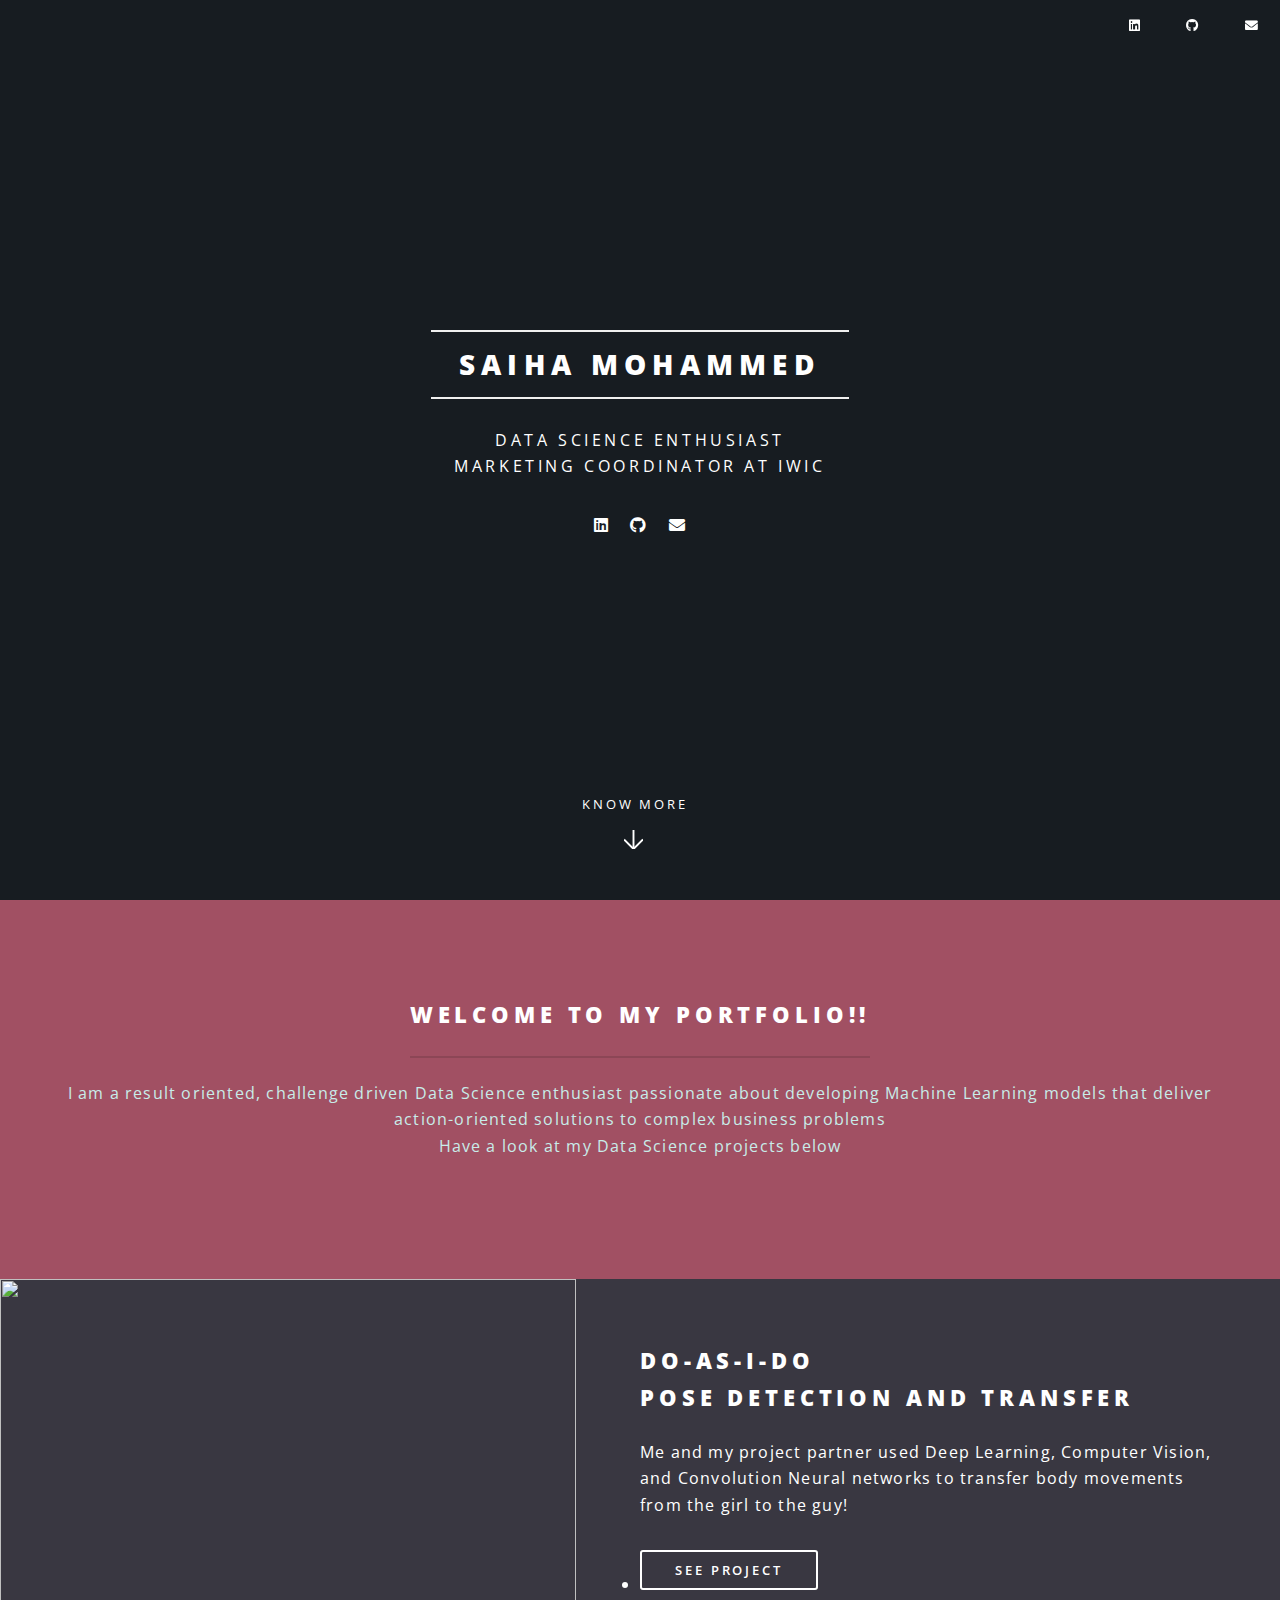
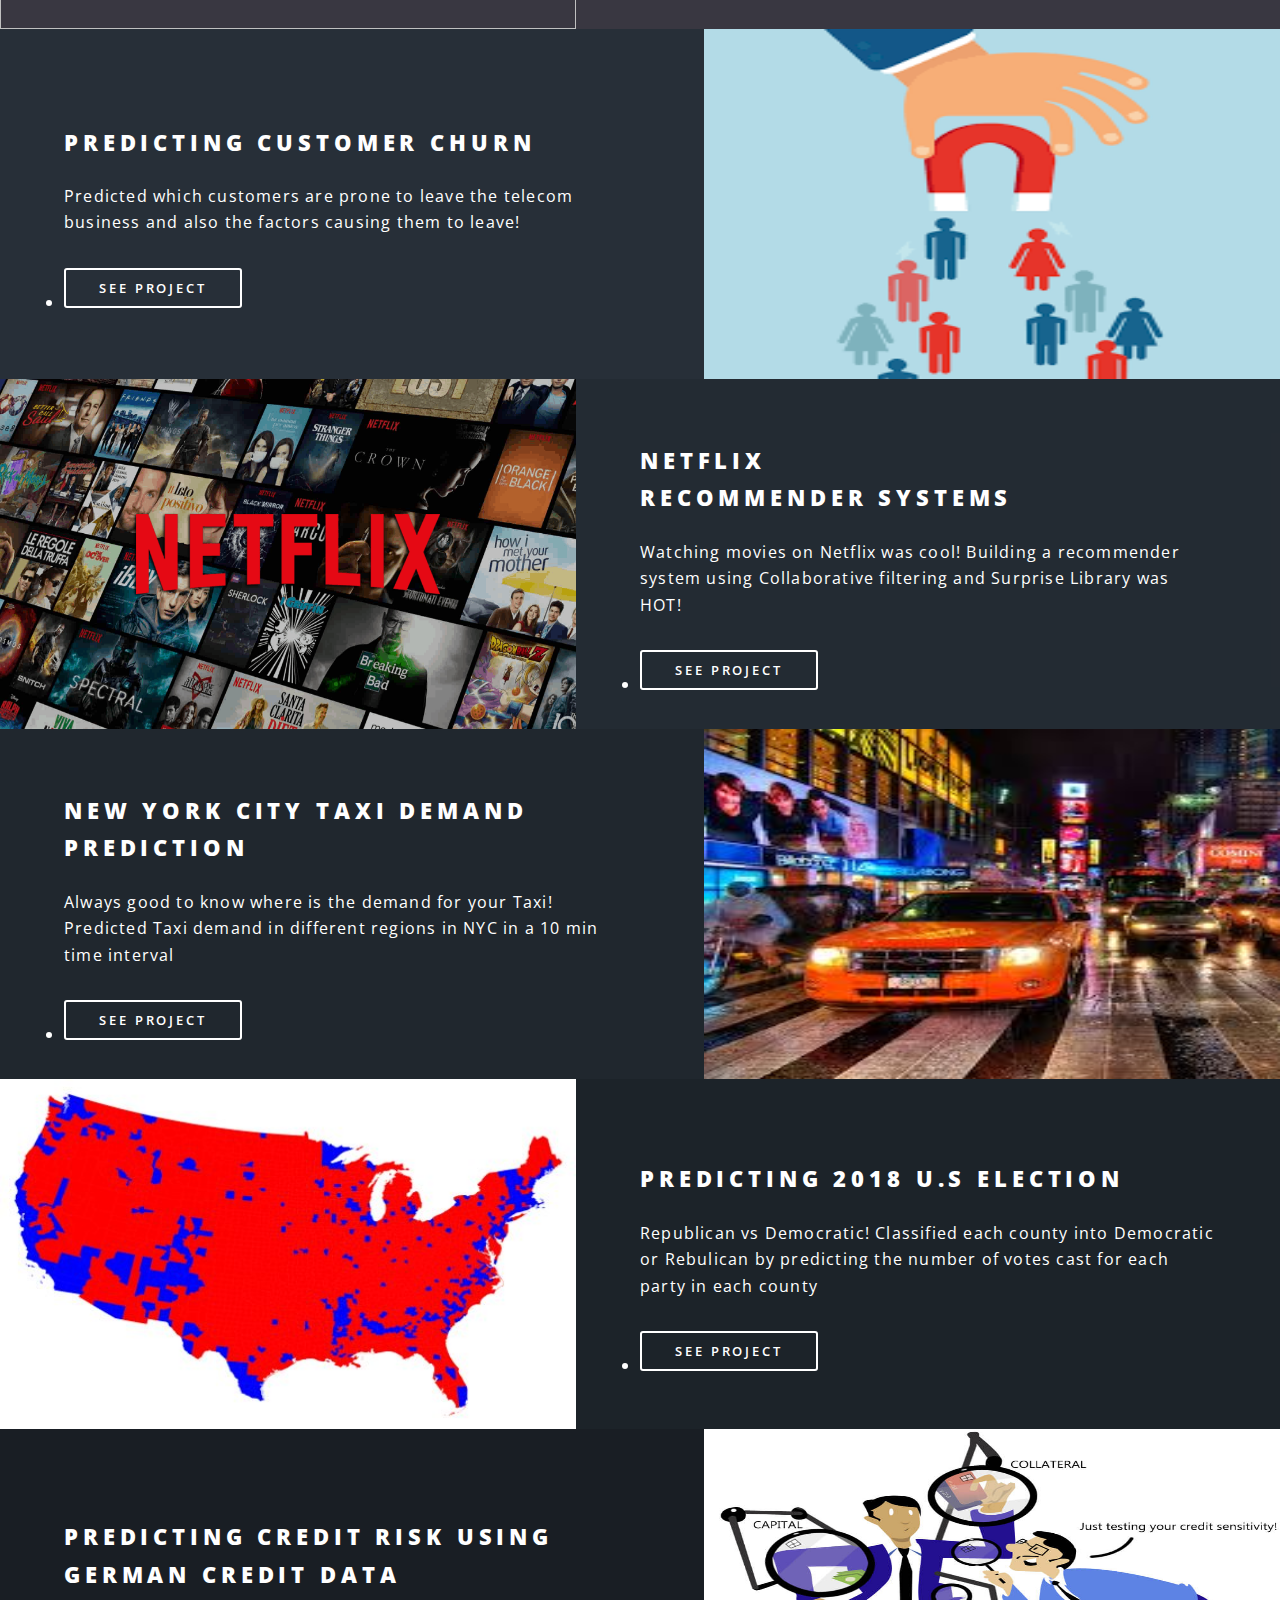
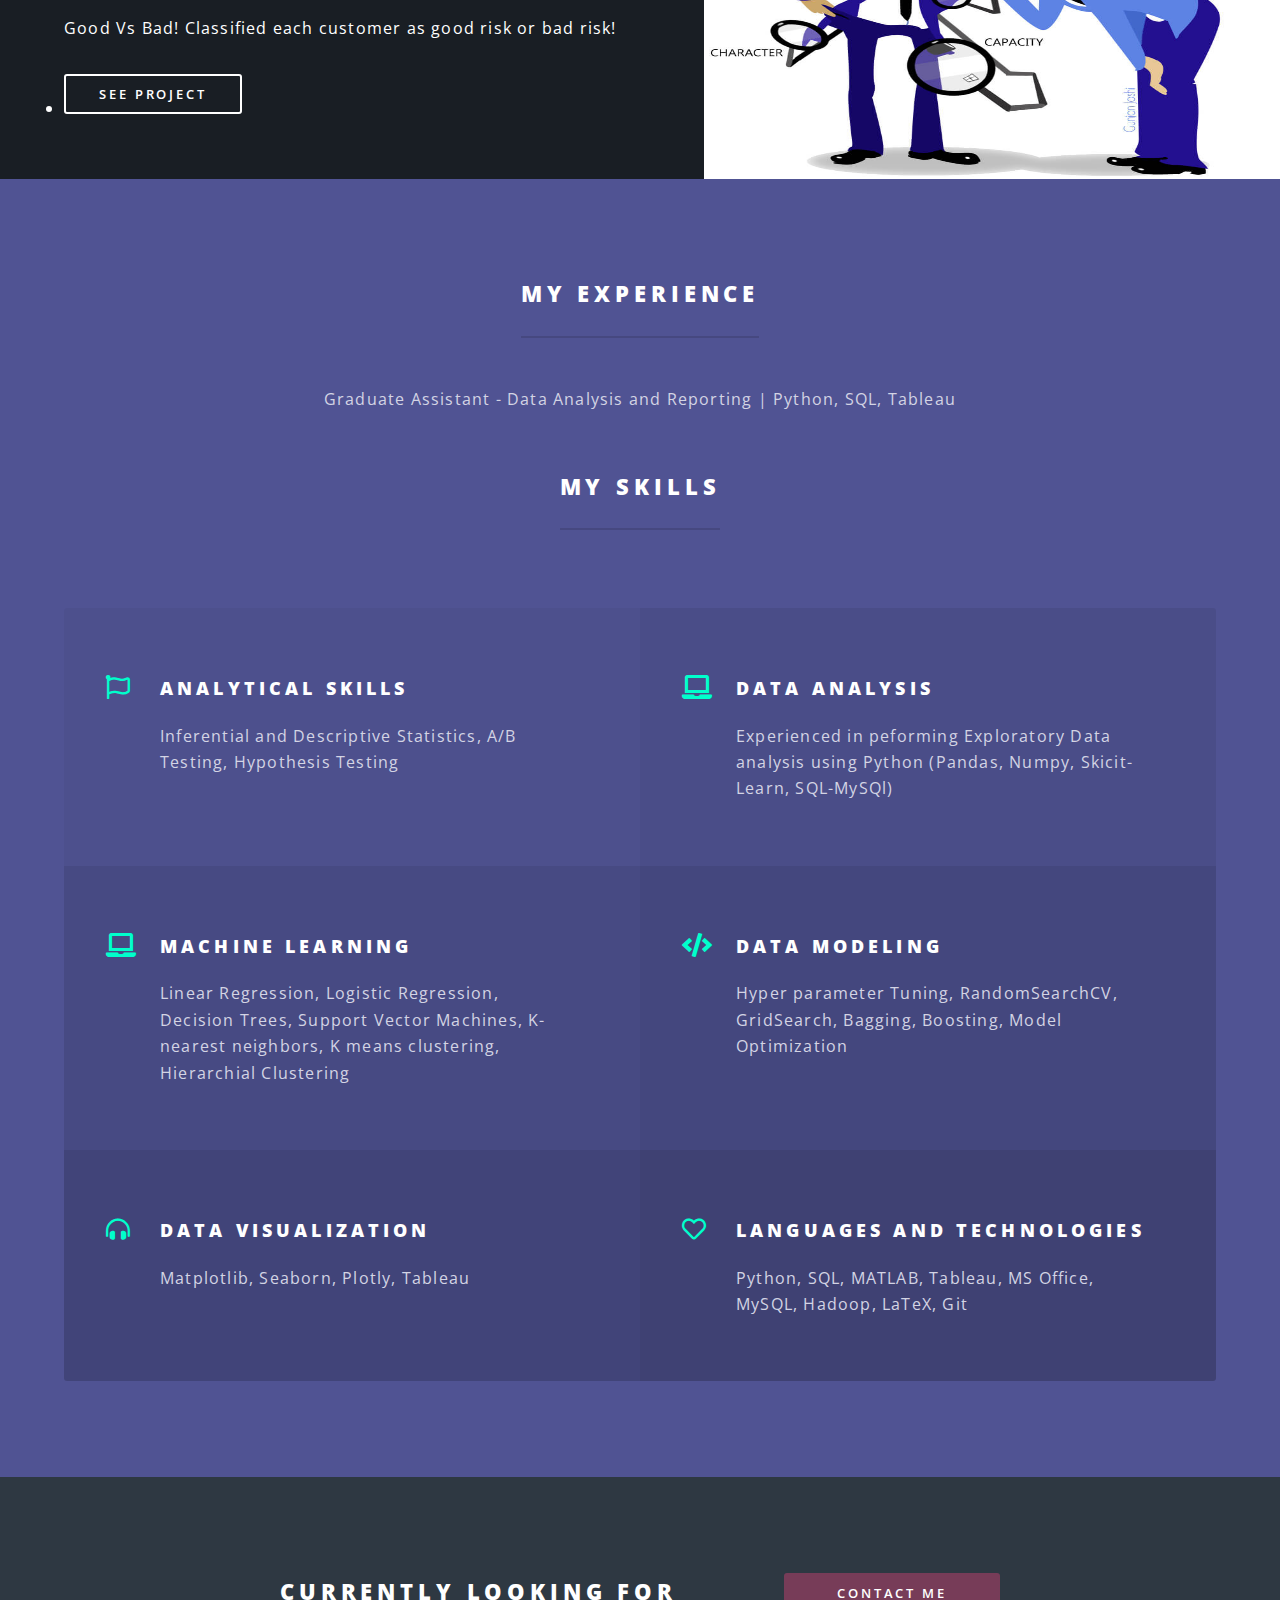
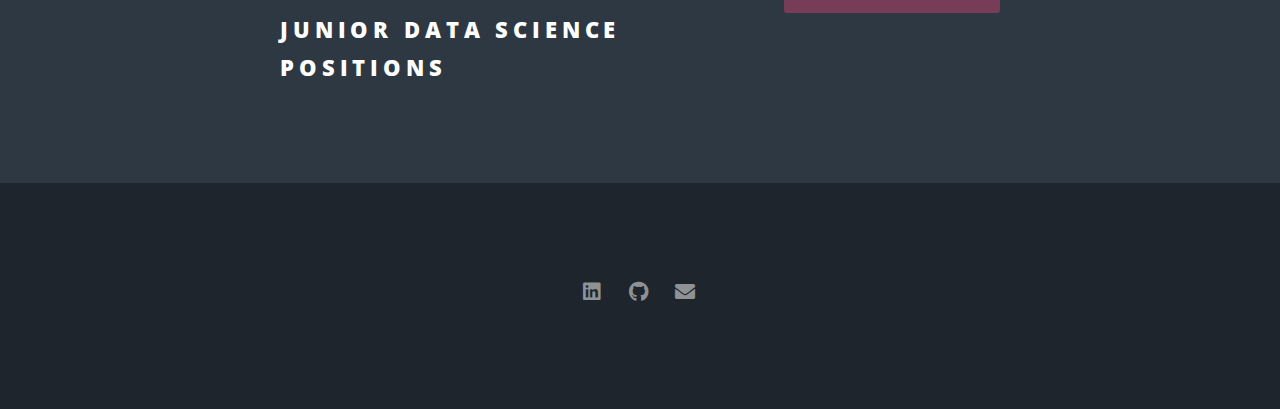
==== index.html @ c757715e "fixing email bus" ====
<!DOCTYPE HTML>

<html>
	<head>
		<title>SaihaMohammed</title>
		<meta charset="utf-8" />
		<meta name="viewport" content="width=device-width, initial-scale=1, user-scalable=no" />
		<link rel="stylesheet" href="assets/css/main.css" />
		<noscript><link rel="stylesheet" href="assets/css/noscript.css" /></noscript>
	</head>
	<body class="landing is-preload">
			

		<!-- Page Wrapper -->
			<div id="page-wrapper">
					
				<!-- Header -->
					<!-- Global site tag (gtag.js) - Google Analytics -->
					<script async src="https://www.googletagmanager.com/gtag/js?id=UA-164550408-1"></script>
					<script>
					window.dataLayer = window.dataLayer || [];
					function gtag(){dataLayer.push(arguments);}
					gtag('js', new Date());

					gtag('config', 'UA-164550408-1');
					</script>


					<header id="header" class="alt">
							
						<h1><a href="index.html">Saiha Mohammed</a></h1>
						<nav id="nav">
								<ul class="icons">
										<li><a href="https://www.linkedin.com/in/saihamohammed/" target="_blank" class="icon brands fa-linkedin"><span class="label">LinkedIn</span></a></li>
										<li><a href="https://github.com/SaihaMohammed" class="icon brands fa-github" target="_blank"><span class="label">GitHub</span></a></li>
										<!-- <li><a href="#" class="icon brands fa-instagram"><span class="label">Instagram</span></a></li> -->
										<!-- <li><a href="#" class="icon brands fa-dribbble"><span class="label">Dribbble</span></a></li> -->
										<li><a href="saiha0911@gmail.com" class="icon solid fa-envelope" target="_blank"><span class="label">Email</span></a></li>
									</ul>
							<!-- <ul>
								<li class="special">
									<a href="#menu" class="menuToggle"><span>Menu</span></a>
									<div id="menu">
										<ul>
											<li><a href="index.html">Home</a></li>
											<li><a href="generic.html">Generic</a></li>
											<li><a href="elements.html">Elements</a></li>
											<li><a href="#">Sign Up</a></li>
											<li><a href="#">Log In</a></li>
										</ul>
									</div>
								</li>
							</ul> -->
						</nav>
					</header>

				<!-- Banner -->
					<section id="banner">
						
							
									<div class="inner">
										<h2>Saiha Mohammed</h2>
											<p>Data Science enthusiast<br />
											Marketing Coordinator at IWiC<br />
											<ul class="icons">
													<li><a href="https://www.linkedin.com/in/saihamohammed/" target="_blank" class="icon brands fa-linkedin"><span class="label">LinkedIn</span></a></li>
													<li><a href="https://github.com/SaihaMohammed" class="icon brands fa-github" target="_blank"><span class="label">GitHub</span></a></li>
													<!-- <li><a href="#" class="icon brands fa-instagram"><span class="label">Instagram</span></a></li> -->
													<!-- <li><a href="#" class="icon brands fa-dribbble"><span class="label">Dribbble</span></a></li> -->
													<li><a href="saiha0911@gmail.com" class="icon solid fa-envelope" target="_blank"><span class="label">Email</span></a></li>
													<!-- <li><a href="#" class="icon brands fa-linkedin"><span class="label">linkedin</span></a></li> -->
													<!-- <li><a href="#" class="icon brands fa-facebook-f"><span class="label">Facebook</span></a></li> -->
													<!-- <li><a href="#" class="icon brands fa-instagram"><span class="label">Instagram</span></a></li> -->
													<!-- <li><a href="#" class="icon brands fa-dribbble"><span class="label">Dribbble</span></a></li> -->
													<!-- <li><a href="#" class="icon solid fa-envelope"><span class="label">Email</span></a></li> -->
												</ul>
							
						
						</div>
						<a href="#one" class="more scrolly"> know more</a>
					</section>

				<!-- One -->
					<section id="one" class="wrapper style1 special">
						
						<div class="inner">
							<header class="major">
								<h2>Welcome to my portfolio!!<br />
								</h2>
								<p> I am a result oriented, challenge driven Data Science enthusiast passionate about developing Machine Learning models that deliver action-oriented solutions to 
									complex business problems<br />
								Have a look at my Data Science projects below</p>
							
						</div>
					</section>

				<!-- Two -->
					<section id="two" class="wrapper alt style2">
						<section class="spotlight">
							<div class="image"><img src="images/final_output.gif" alt="" height=350/></div><div class="content">
								<h2>Do-As-I-do<br />
								Pose Detection and Transfer</h2>
								<p>Me and my project partner used Deep Learning, Computer Vision, and Convolution Neural networks to transfer body movements from the girl to the guy!</p>
								<li><a href="https://github.com/SaihaMohammed/do-as-i-do" target="_blank" class="button small">See Project</a></li>
								
							</div>
							
						</section>
						<section class="spotlight">
							<div class="image"><img src="images/customer_churn.png" alt="" height=350 /></div><div class="content">
								<h2>Predicting Customer Churn</h2>
								<p>Predicted which customers are prone to leave the telecom business and also the factors causing them to leave! </p>
								<li><a href="https://github.com/SaihaMohammed/Churn-Model" target="_blank" class="button small">See Project</a></li>
							</div>
						</section>
						<section class="spotlight">
							<div class="image"><img src="images/netflix.png" alt=""height=350 /></div><div class="content">
								<h2>netflix<br />
								Recommender Systems</h2>
								<p>Watching movies on Netflix was cool! Building a recommender system using Collaborative filtering and Surprise Library was HOT!</p>
								<li><a href="https://github.com/SaihaMohammed/Netflix-Recommendation" target="_blank" class="button small">See Project</a></li>
							</div>
						</section>
						<section class="spotlight">
								<div class="image"><img src="images/taxi.jpeg" alt="" height=350 /></div><div class="content">
									<h2>New York City Taxi Demand Prediction</h2>
									<p>Always good to know where is the demand for your Taxi! Predicted Taxi demand in different regions in NYC in a 10 min time interval  </p>
									<li><a href="https://github.com/SaihaMohammed/NYC-Taxi-Demand-prediction" target="_blank" class="button small">See Project</a></li>
								</div>
							</section>
						<section class="spotlight">
							<div class="image"><img src="images/county_map-1.jpg" alt="" height=350 /></div><div class="content">
								<h2>Predicting 2018 U.S Election </h2>
								<p> Republican vs Democratic! Classified each county into Democratic or Rebulican by predicting the number of votes cast for each party in each county </p>
								<li><a href="https://github.com/SaihaMohammed/Predicting-2018-U.S-Election" target="_blank" class="button small">See Project</a></li>
							</div>
						</section>
						<section class="spotlight">
								<div class="image"><img src="images/credit_risk.jpg" alt="" height=350 /></div><div class="content">
									<h2>Predicting Credit Risk Using German Credit Data </h2>
									<p> Good Vs Bad! Classified each customer as good risk or bad risk!   </p>
									<li><a href="https://github.com/SaihaMohammed/Predicting-Credit-Risk-Using-German-Credit-Data-" target="_blank" class="button small  ">See Project</a></li>
								</div>
							</section>
					</section>

				<!-- Three -->
					<section id="three" class="wrapper style3 special">
						<div class="inner">
							<header class="major">
								<h2>My Experience</h2>
								<p><br />
								Graduate Assistant - Data Analysis and Reporting | Python, SQL, Tableau </p>
							</header>
							<header class="major">
									<h2>My Skills</h2>
									
								</header>
							<ul class="features">
								</li>
								<li class="icon fa-flag">
									<h3>Analytical Skills</h3>
									<p>Inferential and Descriptive Statistics, A/B Testing, Hypothesis Testing</p>
								</li>
							
								<li class="icon solid fa-laptop">
										
									<h3>Data Analysis</h3>
									<p>Experienced in peforming Exploratory Data analysis using Python (Pandas, Numpy, Skicit-Learn, SQL-MySQl)</p>
								</li>
								<li class="icon solid fa-laptop">
									<h3>Machine Learning</h3>
									<p>Linear Regression, Logistic Regression, Decision Trees, Support Vector Machines, K-nearest neighbors, K means clustering, Hierarchial Clustering</p>
								</li>
								<li class="icon solid fa-code">
									<h3>Data Modeling</h3>
									<p>Hyper parameter Tuning, RandomSearchCV, GridSearch, Bagging, Boosting, Model Optimization</p>
								</li>
								<li class="icon solid fa-headphones-alt">
									<h3>Data Visualization</h3>
									<p>Matplotlib, Seaborn, Plotly, Tableau</p>
								</li>
								<li class="icon fa-heart">
									<h3>Languages and Technologies</h3>
									<p>Python, SQL, MATLAB, Tableau, MS Office, MySQL, Hadoop, LaTeX, Git</p>
								</ul>
						</div>
					</section>

				<!-- CTA -->
					<section id="cta" class="wrapper style4">
						<div class="inner">
							<header>
								<h2>Currently looking for Junior Data Science positions</h2>
								<p></p>
							</header>
							<ul class="actions stacked">
								<li><a href="mailto:saiha0911@gmail.com " target="_blank" class="button fit primary">Contact me</a></li>
								<!-- <li><a href="#" class="button fit">Learn More</a></li> -->
							</ul>
						</div>
					</section>

				<!-- Footer -->
					<footer id="footer">
						<ul class="icons">
							<li><a href="https://www.linkedin.com/in/saihamohammed/" target="_blank" class="icon brands fa-linkedin"><span class="label">LinkedIn</span></a></li>
							<li><a href="https://github.com/SaihaMohammed" class="icon brands fa-github" target="_blank"><span class="label">GitHub</span></a></li>
							<!-- <li><a href="#" class="icon brands fa-instagram"><span class="label">Instagram</span></a></li> -->
							<!-- <li><a href="#" class="icon brands fa-dribbble"><span class="label">Dribbble</span></a></li> -->
							<li><a href="mailto:saiha0911@gmail.com " class="icon solid fa-envelope" target="_blank"><span class="label">Email</span></a></li>
							<!-- <li><a href="#" class="icon brands fa-linkedin"><span class="label">linkedin</span></a></li> -->
							<!-- <li><a href="#" class="icon brands fa-facebook-f"><span class="label">Facebook</span></a></li> -->
							<!-- <li><a href="#" class="icon brands fa-instagram"><span class="label">Instagram</span></a></li> -->
							<!-- <li><a href="#" class="icon brands fa-dribbble"><span class="label">Dribbble</span></a></li> -->
							<!-- <li><a href="#" class="icon solid fa-envelope"><span class="label">Email</span></a></li> -->
						</ul>
						<!-- <ul class="copyright">
							<li>&copy; Saiha_Mohammed</li><li>Design: <a href="http://html5up.net">HTML5 UP</a></li>
						</ul> -->
					</footer>

			</div>

		<!-- Scripts -->
			<script src="assets/js/jquery.min.js"></script>
			<script src="assets/js/jquery.scrollex.min.js"></script>
			<script src="assets/js/jquery.scrolly.min.js"></script>
			<script src="assets/js/browser.min.js"></script>
			<script src="assets/js/breakpoints.min.js"></script>
			<script src="assets/js/util.js"></script>
			<script src="assets/js/main.js"></script>

	</body>
</html>
---- assets/css/main.css ----
@import url(fontawesome-all.min.css);
@import url("https://fonts.googleapis.com/css?family=Open+Sans:400,400italic,600,600italic,800,800italic");

/*
	Spectral by HTML5 UP
	html5up.net | @ajlkn
	Free for personal and commercial use under the CCA 3.0 license (html5up.net/license)
*/

html, body, div, span, applet, object,
iframe, h1, h2, h3, h4, h5, h6, p, blockquote,
pre, a, abbr, acronym, address, big, cite,
code, del, dfn, em, img, ins, kbd, q, s, samp,
small, strike, strong, sub, sup, tt, var, b,
u, i, center, dl, dt, dd, ol, ul, li, fieldset,
form, label, legend, table, caption, tbody,
tfoot, thead, tr, th, td, article, aside,
canvas, details, embed, figure, figcaption,
footer, header, hgroup, menu, nav, output, ruby,
section, summary, time, mark, audio, video {
	margin: 0;
	padding: 0;
	border: 0;
	font-size: 100%;
	font: inherit;
	vertical-align: baseline;}

article, aside, details, figcaption, figure,
footer, header, hgroup, menu, nav, section {
	display: block;}

body {
	line-height: 1;
}

ol, ul {
	list-style: none;
}

blockquote, q {
	quotes: none;
}

	blockquote:before, blockquote:after, q:before, q:after {
		content: '';
		content: none;
	}

table {
	border-collapse: collapse;
	border-spacing: 0;
}

body {
	-webkit-text-size-adjust: none;
}

mark {
	background-color: transparent;
	color: inherit;
}

input::-moz-focus-inner {
	border: 0;
	padding: 0;
}

input, select, textarea {
	-moz-appearance: none;
	-webkit-appearance: none;
	-ms-appearance: none;
	appearance: none;
}

/* Basic */

	@-ms-viewport {
		width: device-width;
	}

	html {
		box-sizing: border-box;
	}

	*, *:before, *:after {
		box-sizing: inherit;
	}

	body {
		background: #2e3842;
	}

		body.is-preload *, body.is-preload *:before, body.is-preload *:after {
			-moz-animation: none !important;
			-webkit-animation: none !important;
			-ms-animation: none !important;
			animation: none !important;
			-moz-transition: none !important;
			-webkit-transition: none !important;
			-ms-transition: none !important;
			transition: none !important;
		}

	body, input, select, textarea {
		color: #fff;
		font-family: "Open Sans", Helvetica, sans-serif;
		font-size: 15pt;
		font-weight: 400;
		letter-spacing: 0.075em;
		line-height: 1.65em;
	}

		@media screen and (max-width: 1680px) {

			body, input, select, textarea {
				font-size: 13pt;
			}

		}

		@media screen and (max-width: 1280px) {

			body, input, select, textarea {
				font-size: 12pt;
			}

		}

		@media screen and (max-width: 736px) {

			body, input, select, textarea {
				font-size: 11pt;
				letter-spacing: 0.0375em;
			}

		}

	a {
		-moz-transition: color 0.2s ease, border-bottom-color 0.2s ease;
		-webkit-transition: color 0.2s ease, border-bottom-color 0.2s ease;
		-ms-transition: color 0.2s ease, border-bottom-color 0.2s ease;
		transition: color 0.2s ease, border-bottom-color 0.2s ease;
		border-bottom: dotted 1px;
		color: inherit;
		text-decoration: none;
	}

		a:hover {
			border-bottom-color: transparent;
		}

	strong, b {
		color: #fff;
		font-weight: 600;
	}

	em, i {
		font-style: italic;
	}

	p {
		margin: 0 0 2em 0;
	}

	h1, h2, h3, h4, h5, h6 {
		color: #fff;
		font-weight: 800;
		letter-spacing: 0.225em;
		line-height: 1em;
		margin: 0 0 1em 0;
		text-transform: uppercase;
	}

		h1 a, h2 a, h3 a, h4 a, h5 a, h6 a {
			color: inherit;
			text-decoration: none;
		}

	h2 {
		font-size: 1.35em;
		line-height: 1.75em;
	}

		@media screen and (max-width: 736px) {

			h2 {
				font-size: 1.1em;
				line-height: 1.65em;
			}

		}

	h3 {
		font-size: 1.15em;
		line-height: 1.75em;
	}

		@media screen and (max-width: 736px) {

			h3 {
				font-size: 1em;
				line-height: 1.65em;
			}

		}

	h4 {
		font-size: 1em;
		line-height: 1.5em;
	}

	h5 {
		font-size: 0.8em;
		line-height: 1.5em;
	}

	h6 {
		font-size: 0.7em;
		line-height: 1.5em;
	}

	sub {
		font-size: 0.8em;
		position: relative;
		top: 0.5em;
	}

	sup {
		font-size: 0.8em;
		position: relative;
		top: -0.5em;
	}

	hr {
		border: 0;
		border-bottom: solid 2px #fff;
		margin: 3em 0;
	}

		hr.major {
			margin: 4.5em 0;
		}

	blockquote {
		border-left: solid 4px #fff;
		font-style: italic;
		margin: 0 0 2em 0;
		padding: 0.5em 0 0.5em 2em;
	}

	code {
		background: rgba(144, 144, 144, 0.25);
		border-radius: 3px;
		font-family: "Courier New", monospace;
		font-size: 0.9em;
		letter-spacing: 0;
		margin: 0 0.25em;
		padding: 0.25em 0.65em;
	}

	pre {
		-webkit-overflow-scrolling: touch;
		font-family: "Courier New", monospace;
		font-size: 0.9em;
		margin: 0 0 2em 0;
	}

		pre code {
			display: block;
			line-height: 1.75em;
			padding: 1em 1.5em;
			overflow-x: auto;
		}

	.align-left {
		text-align: left;
	}

	.align-center {
		text-align: center;
	}

	.align-right {
		text-align: right;
	}

/* Row */

	.row {
		display: flex;
		flex-wrap: wrap;
		box-sizing: border-box;
		align-items: stretch;
	}

		.row > * {
			box-sizing: border-box;
		}

		.row.gtr-uniform > * > :last-child {
			margin-bottom: 0;
		}

		.row.aln-left {
			justify-content: flex-start;
		}

		.row.aln-center {
			justify-content: center;
		}

		.row.aln-right {
			justify-content: flex-end;
		}

		.row.aln-top {
			align-items: flex-start;
		}

		.row.aln-middle {
			align-items: center;
		}

		.row.aln-bottom {
			align-items: flex-end;
		}

		.row > .imp {
			order: -1;
		}

		.row > .col-1 {
			width: 8.33333%;
		}

		.row > .off-1 {
			margin-left: 8.33333%;
		}

		.row > .col-2 {
			width: 16.66667%;
		}

		.row > .off-2 {
			margin-left: 16.66667%;
		}

		.row > .col-3 {
			width: 25%;
		}

		.row > .off-3 {
			margin-left: 25%;
		}

		.row > .col-4 {
			width: 33.33333%;
		}

		.row > .off-4 {
			margin-left: 33.33333%;
		}

		.row > .col-5 {
			width: 41.66667%;
		}

		.row > .off-5 {
			margin-left: 41.66667%;
		}

		.row > .col-6 {
			width: 50%;
		}

		.row > .off-6 {
			margin-left: 50%;
		}

		.row > .col-7 {
			width: 58.33333%;
		}

		.row > .off-7 {
			margin-left: 58.33333%;
		}

		.row > .col-8 {
			width: 66.66667%;
		}

		.row > .off-8 {
			margin-left: 66.66667%;
		}

		.row > .col-9 {
			width: 75%;
		}

		.row > .off-9 {
			margin-left: 75%;
		}

		.row > .col-10 {
			width: 83.33333%;
		}

		.row > .off-10 {
			margin-left: 83.33333%;
		}

		.row > .col-11 {
			width: 91.66667%;
		}

		.row > .off-11 {
			margin-left: 91.66667%;
		}

		.row > .col-12 {
			width: 100%;
		}

		.row > .off-12 {
			margin-left: 100%;
		}

		.row.gtr-0 {
			margin-top: 0;
			margin-left: 0em;
		}

			.row.gtr-0 > * {
				padding: 0 0 0 0em;
			}

			.row.gtr-0.gtr-uniform {
				margin-top: 0em;
			}

				.row.gtr-0.gtr-uniform > * {
					padding-top: 0em;
				}

		.row.gtr-25 {
			margin-top: 0;
			margin-left: -0.375em;
		}

			.row.gtr-25 > * {
				padding: 0 0 0 0.375em;
			}

			.row.gtr-25.gtr-uniform {
				margin-top: -0.375em;
			}

				.row.gtr-25.gtr-uniform > * {
					padding-top: 0.375em;
				}

		.row.gtr-50 {
			margin-top: 0;
			margin-left: -0.75em;
		}

			.row.gtr-50 > * {
				padding: 0 0 0 0.75em;
			}

			.row.gtr-50.gtr-uniform {
				margin-top: -0.75em;
			}

				.row.gtr-50.gtr-uniform > * {
					padding-top: 0.75em;
				}

		.row {
			margin-top: 0;
			margin-left: -1.5em;
		}

			.row > * {
				padding: 0 0 0 1.5em;
			}

			.row.gtr-uniform {
				margin-top: -1.5em;
			}

				.row.gtr-uniform > * {
					padding-top: 1.5em;
				}

		.row.gtr-150 {
			margin-top: 0;
			margin-left: -2.25em;
		}

			.row.gtr-150 > * {
				padding: 0 0 0 2.25em;
			}

			.row.gtr-150.gtr-uniform {
				margin-top: -2.25em;
			}

				.row.gtr-150.gtr-uniform > * {
					padding-top: 2.25em;
				}

		.row.gtr-200 {
			margin-top: 0;
			margin-left: -3em;
		}

			.row.gtr-200 > * {
				padding: 0 0 0 3em;
			}

			.row.gtr-200.gtr-uniform {
				margin-top: -3em;
			}

				.row.gtr-200.gtr-uniform > * {
					padding-top: 3em;
				}

		@media screen and (max-width: 1680px) {

			.row {
				display: flex;
				flex-wrap: wrap;
				box-sizing: border-box;
				align-items: stretch;
			}

				.row > * {
					box-sizing: border-box;
				}

				.row.gtr-uniform > * > :last-child {
					margin-bottom: 0;
				}

				.row.aln-left {
					justify-content: flex-start;
				}

				.row.aln-center {
					justify-content: center;
				}

				.row.aln-right {
					justify-content: flex-end;
				}

				.row.aln-top {
					align-items: flex-start;
				}

				.row.aln-middle {
					align-items: center;
				}

				.row.aln-bottom {
					align-items: flex-end;
				}

				.row > .imp-xlarge {
					order: -1;
				}

				.row > .col-1-xlarge {
					width: 8.33333%;
				}

				.row > .off-1-xlarge {
					margin-left: 8.33333%;
				}

				.row > .col-2-xlarge {
					width: 16.66667%;
				}

				.row > .off-2-xlarge {
					margin-left: 16.66667%;
				}

				.row > .col-3-xlarge {
					width: 25%;
				}

				.row > .off-3-xlarge {
					margin-left: 25%;
				}

				.row > .col-4-xlarge {
					width: 33.33333%;
				}

				.row > .off-4-xlarge {
					margin-left: 33.33333%;
				}

				.row > .col-5-xlarge {
					width: 41.66667%;
				}

				.row > .off-5-xlarge {
					margin-left: 41.66667%;
				}

				.row > .col-6-xlarge {
					width: 50%;
				}

				.row > .off-6-xlarge {
					margin-left: 50%;
				}

				.row > .col-7-xlarge {
					width: 58.33333%;
				}

				.row > .off-7-xlarge {
					margin-left: 58.33333%;
				}

				.row > .col-8-xlarge {
					width: 66.66667%;
				}

				.row > .off-8-xlarge {
					margin-left: 66.66667%;
				}

				.row > .col-9-xlarge {
					width: 75%;
				}

				.row > .off-9-xlarge {
					margin-left: 75%;
				}

				.row > .col-10-xlarge {
					width: 83.33333%;
				}

				.row > .off-10-xlarge {
					margin-left: 83.33333%;
				}

				.row > .col-11-xlarge {
					width: 91.66667%;
				}

				.row > .off-11-xlarge {
					margin-left: 91.66667%;
				}

				.row > .col-12-xlarge {
					width: 100%;
				}

				.row > .off-12-xlarge {
					margin-left: 100%;
				}

				.row.gtr-0 {
					margin-top: 0;
					margin-left: 0em;
				}

					.row.gtr-0 > * {
						padding: 0 0 0 0em;
					}

					.row.gtr-0.gtr-uniform {
						margin-top: 0em;
					}

						.row.gtr-0.gtr-uniform > * {
							padding-top: 0em;
						}

				.row.gtr-25 {
					margin-top: 0;
					margin-left: -0.375em;
				}

					.row.gtr-25 > * {
						padding: 0 0 0 0.375em;
					}

					.row.gtr-25.gtr-uniform {
						margin-top: -0.375em;
					}

						.row.gtr-25.gtr-uniform > * {
							padding-top: 0.375em;
						}

				.row.gtr-50 {
					margin-top: 0;
					margin-left: -0.75em;
				}

					.row.gtr-50 > * {
						padding: 0 0 0 0.75em;
					}

					.row.gtr-50.gtr-uniform {
						margin-top: -0.75em;
					}

						.row.gtr-50.gtr-uniform > * {
							padding-top: 0.75em;
						}

				.row {
					margin-top: 0;
					margin-left: -1.5em;
				}

					.row > * {
						padding: 0 0 0 1.5em;
					}

					.row.gtr-uniform {
						margin-top: -1.5em;
					}

						.row.gtr-uniform > * {
							padding-top: 1.5em;
						}

				.row.gtr-150 {
					margin-top: 0;
					margin-left: -2.25em;
				}

					.row.gtr-150 > * {
						padding: 0 0 0 2.25em;
					}

					.row.gtr-150.gtr-uniform {
						margin-top: -2.25em;
					}

						.row.gtr-150.gtr-uniform > * {
							padding-top: 2.25em;
						}

				.row.gtr-200 {
					margin-top: 0;
					margin-left: -3em;
				}

					.row.gtr-200 > * {
						padding: 0 0 0 3em;
					}

					.row.gtr-200.gtr-uniform {
						margin-top: -3em;
					}

						.row.gtr-200.gtr-uniform > * {
							padding-top: 3em;
						}

		}

		@media screen and (max-width: 1280px) {

			.row {
				display: flex;
				flex-wrap: wrap;
				box-sizing: border-box;
				align-items: stretch;
			}

				.row > * {
					box-sizing: border-box;
				}

				.row.gtr-uniform > * > :last-child {
					margin-bottom: 0;
				}

				.row.aln-left {
					justify-content: flex-start;
				}

				.row.aln-center {
					justify-content: center;
				}

				.row.aln-right {
					justify-content: flex-end;
				}

				.row.aln-top {
					align-items: flex-start;
				}

				.row.aln-middle {
					align-items: center;
				}

				.row.aln-bottom {
					align-items: flex-end;
				}

				.row > .imp-large {
					order: -1;
				}

				.row > .col-1-large {
					width: 8.33333%;
				}

				.row > .off-1-large {
					margin-left: 8.33333%;
				}

				.row > .col-2-large {
					width: 16.66667%;
				}

				.row > .off-2-large {
					margin-left: 16.66667%;
				}

				.row > .col-3-large {
					width: 25%;
				}

				.row > .off-3-large {
					margin-left: 25%;
				}

				.row > .col-4-large {
					width: 33.33333%;
				}

				.row > .off-4-large {
					margin-left: 33.33333%;
				}

				.row > .col-5-large {
					width: 41.66667%;
				}

				.row > .off-5-large {
					margin-left: 41.66667%;
				}

				.row > .col-6-large {
					width: 50%;
				}

				.row > .off-6-large {
					margin-left: 50%;
				}

				.row > .col-7-large {
					width: 58.33333%;
				}

				.row > .off-7-large {
					margin-left: 58.33333%;
				}

				.row > .col-8-large {
					width: 66.66667%;
				}

				.row > .off-8-large {
					margin-left: 66.66667%;
				}

				.row > .col-9-large {
					width: 75%;
				}

				.row > .off-9-large {
					margin-left: 75%;
				}

				.row > .col-10-large {
					width: 83.33333%;
				}

				.row > .off-10-large {
					margin-left: 83.33333%;
				}

				.row > .col-11-large {
					width: 91.66667%;
				}

				.row > .off-11-large {
					margin-left: 91.66667%;
				}

				.row > .col-12-large {
					width: 100%;
				}

				.row > .off-12-large {
					margin-left: 100%;
				}

				.row.gtr-0 {
					margin-top: 0;
					margin-left: 0em;
				}

					.row.gtr-0 > * {
						padding: 0 0 0 0em;
					}

					.row.gtr-0.gtr-uniform {
						margin-top: 0em;
					}

						.row.gtr-0.gtr-uniform > * {
							padding-top: 0em;
						}

				.row.gtr-25 {
					margin-top: 0;
					margin-left: -0.375em;
				}

					.row.gtr-25 > * {
						padding: 0 0 0 0.375em;
					}

					.row.gtr-25.gtr-uniform {
						margin-top: -0.375em;
					}

						.row.gtr-25.gtr-uniform > * {
							padding-top: 0.375em;
						}

				.row.gtr-50 {
					margin-top: 0;
					margin-left: -0.75em;
				}

					.row.gtr-50 > * {
						padding: 0 0 0 0.75em;
					}

					.row.gtr-50.gtr-uniform {
						margin-top: -0.75em;
					}

						.row.gtr-50.gtr-uniform > * {
							padding-top: 0.75em;
						}

				.row {
					margin-top: 0;
					margin-left: -1.5em;
				}

					.row > * {
						padding: 0 0 0 1.5em;
					}

					.row.gtr-uniform {
						margin-top: -1.5em;
					}

						.row.gtr-uniform > * {
							padding-top: 1.5em;
						}

				.row.gtr-150 {
					margin-top: 0;
					margin-left: -2.25em;
				}

					.row.gtr-150 > * {
						padding: 0 0 0 2.25em;
					}

					.row.gtr-150.gtr-uniform {
						margin-top: -2.25em;
					}

						.row.gtr-150.gtr-uniform > * {
							padding-top: 2.25em;
						}

				.row.gtr-200 {
					margin-top: 0;
					margin-left: -3em;
				}

					.row.gtr-200 > * {
						padding: 0 0 0 3em;
					}

					.row.gtr-200.gtr-uniform {
						margin-top: -3em;
					}

						.row.gtr-200.gtr-uniform > * {
							padding-top: 3em;
						}

		}

		@media screen and (max-width: 980px) {

			.row {
				display: flex;
				flex-wrap: wrap;
				box-sizing: border-box;
				align-items: stretch;
			}

				.row > * {
					box-sizing: border-box;
				}

				.row.gtr-uniform > * > :last-child {
					margin-bottom: 0;
				}

				.row.aln-left {
					justify-content: flex-start;
				}

				.row.aln-center {
					justify-content: center;
				}

				.row.aln-right {
					justify-content: flex-end;
				}

				.row.aln-top {
					align-items: flex-start;
				}

				.row.aln-middle {
					align-items: center;
				}

				.row.aln-bottom {
					align-items: flex-end;
				}

				.row > .imp-medium {
					order: -1;
				}

				.row > .col-1-medium {
					width: 8.33333%;
				}

				.row > .off-1-medium {
					margin-left: 8.33333%;
				}

				.row > .col-2-medium {
					width: 16.66667%;
				}

				.row > .off-2-medium {
					margin-left: 16.66667%;
				}

				.row > .col-3-medium {
					width: 25%;
				}

				.row > .off-3-medium {
					margin-left: 25%;
				}

				.row > .col-4-medium {
					width: 33.33333%;
				}

				.row > .off-4-medium {
					margin-left: 33.33333%;
				}

				.row > .col-5-medium {
					width: 41.66667%;
				}

				.row > .off-5-medium {
					margin-left: 41.66667%;
				}

				.row > .col-6-medium {
					width: 50%;
				}

				.row > .off-6-medium {
					margin-left: 50%;
				}

				.row > .col-7-medium {
					width: 58.33333%;
				}

				.row > .off-7-medium {
					margin-left: 58.33333%;
				}

				.row > .col-8-medium {
					width: 66.66667%;
				}

				.row > .off-8-medium {
					margin-left: 66.66667%;
				}

				.row > .col-9-medium {
					width: 75%;
				}

				.row > .off-9-medium {
					margin-left: 75%;
				}

				.row > .col-10-medium {
					width: 83.33333%;
				}

				.row > .off-10-medium {
					margin-left: 83.33333%;
				}

				.row > .col-11-medium {
					width: 91.66667%;
				}

				.row > .off-11-medium {
					margin-left: 91.66667%;
				}

				.row > .col-12-medium {
					width: 100%;
				}

				.row > .off-12-medium {
					margin-left: 100%;
				}

				.row.gtr-0 {
					margin-top: 0;
					margin-left: 0em;
				}

					.row.gtr-0 > * {
						padding: 0 0 0 0em;
					}

					.row.gtr-0.gtr-uniform {
						margin-top: 0em;
					}

						.row.gtr-0.gtr-uniform > * {
							padding-top: 0em;
						}

				.row.gtr-25 {
					margin-top: 0;
					margin-left: -0.375em;
				}

					.row.gtr-25 > * {
						padding: 0 0 0 0.375em;
					}

					.row.gtr-25.gtr-uniform {
						margin-top: -0.375em;
					}

						.row.gtr-25.gtr-uniform > * {
							padding-top: 0.375em;
						}

				.row.gtr-50 {
					margin-top: 0;
					margin-left: -0.75em;
				}

					.row.gtr-50 > * {
						padding: 0 0 0 0.75em;
					}

					.row.gtr-50.gtr-uniform {
						margin-top: -0.75em;
					}

						.row.gtr-50.gtr-uniform > * {
							padding-top: 0.75em;
						}

				.row {
					margin-top: 0;
					margin-left: -1.5em;
				}

					.row > * {
						padding: 0 0 0 1.5em;
					}

					.row.gtr-uniform {
						margin-top: -1.5em;
					}

						.row.gtr-uniform > * {
							padding-top: 1.5em;
						}

				.row.gtr-150 {
					margin-top: 0;
					margin-left: -2.25em;
				}

					.row.gtr-150 > * {
						padding: 0 0 0 2.25em;
					}

					.row.gtr-150.gtr-uniform {
						margin-top: -2.25em;
					}

						.row.gtr-150.gtr-uniform > * {
							padding-top: 2.25em;
						}

				.row.gtr-200 {
					margin-top: 0;
					margin-left: -3em;
				}

					.row.gtr-200 > * {
						padding: 0 0 0 3em;
					}

					.row.gtr-200.gtr-uniform {
						margin-top: -3em;
					}

						.row.gtr-200.gtr-uniform > * {
							padding-top: 3em;
						}

		}

		@media screen and (max-width: 736px) {

			.row {
				display: flex;
				flex-wrap: wrap;
				box-sizing: border-box;
				align-items: stretch;
			}

				.row > * {
					box-sizing: border-box;
				}

				.row.gtr-uniform > * > :last-child {
					margin-bottom: 0;
				}

				.row.aln-left {
					justify-content: flex-start;
				}

				.row.aln-center {
					justify-content: center;
				}

				.row.aln-right {
					justify-content: flex-end;
				}

				.row.aln-top {
					align-items: flex-start;
				}

				.row.aln-middle {
					align-items: center;
				}

				.row.aln-bottom {
					align-items: flex-end;
				}

				.row > .imp-small {
					order: -1;
				}

				.row > .col-1-small {
					width: 8.33333%;
				}

				.row > .off-1-small {
					margin-left: 8.33333%;
				}

				.row > .col-2-small {
					width: 16.66667%;
				}

				.row > .off-2-small {
					margin-left: 16.66667%;
				}

				.row > .col-3-small {
					width: 25%;
				}

				.row > .off-3-small {
					margin-left: 25%;
				}

				.row > .col-4-small {
					width: 33.33333%;
				}

				.row > .off-4-small {
					margin-left: 33.33333%;
				}

				.row > .col-5-small {
					width: 41.66667%;
				}

				.row > .off-5-small {
					margin-left: 41.66667%;
				}

				.row > .col-6-small {
					width: 50%;
				}

				.row > .off-6-small {
					margin-left: 50%;
				}

				.row > .col-7-small {
					width: 58.33333%;
				}

				.row > .off-7-small {
					margin-left: 58.33333%;
				}

				.row > .col-8-small {
					width: 66.66667%;
				}

				.row > .off-8-small {
					margin-left: 66.66667%;
				}

				.row > .col-9-small {
					width: 75%;
				}

				.row > .off-9-small {
					margin-left: 75%;
				}

				.row > .col-10-small {
					width: 83.33333%;
				}

				.row > .off-10-small {
					margin-left: 83.33333%;
				}

				.row > .col-11-small {
					width: 91.66667%;
				}

				.row > .off-11-small {
					margin-left: 91.66667%;
				}

				.row > .col-12-small {
					width: 100%;
				}

				.row > .off-12-small {
					margin-left: 100%;
				}

				.row.gtr-0 {
					margin-top: 0;
					margin-left: 0em;
				}

					.row.gtr-0 > * {
						padding: 0 0 0 0em;
					}

					.row.gtr-0.gtr-uniform {
						margin-top: 0em;
					}

						.row.gtr-0.gtr-uniform > * {
							padding-top: 0em;
						}

				.row.gtr-25 {
					margin-top: 0;
					margin-left: -0.375em;
				}

					.row.gtr-25 > * {
						padding: 0 0 0 0.375em;
					}

					.row.gtr-25.gtr-uniform {
						margin-top: -0.375em;
					}

						.row.gtr-25.gtr-uniform > * {
							padding-top: 0.375em;
						}

				.row.gtr-50 {
					margin-top: 0;
					margin-left: -0.75em;
				}

					.row.gtr-50 > * {
						padding: 0 0 0 0.75em;
					}

					.row.gtr-50.gtr-uniform {
						margin-top: -0.75em;
					}

						.row.gtr-50.gtr-uniform > * {
							padding-top: 0.75em;
						}

				.row {
					margin-top: 0;
					margin-left: -1.5em;
				}

					.row > * {
						padding: 0 0 0 1.5em;
					}

					.row.gtr-uniform {
						margin-top: -1.5em;
					}

						.row.gtr-uniform > * {
							padding-top: 1.5em;
						}

				.row.gtr-150 {
					margin-top: 0;
					margin-left: -2.25em;
				}

					.row.gtr-150 > * {
						padding: 0 0 0 2.25em;
					}

					.row.gtr-150.gtr-uniform {
						margin-top: -2.25em;
					}

						.row.gtr-150.gtr-uniform > * {
							padding-top: 2.25em;
						}

				.row.gtr-200 {
					margin-top: 0;
					margin-left: -3em;
				}

					.row.gtr-200 > * {
						padding: 0 0 0 3em;
					}

					.row.gtr-200.gtr-uniform {
						margin-top: -3em;
					}

						.row.gtr-200.gtr-uniform > * {
							padding-top: 3em;
						}

		}

		@media screen and (max-width: 480px) {

			.row {
				display: flex;
				flex-wrap: wrap;
				box-sizing: border-box;
				align-items: stretch;
			}

				.row > * {
					box-sizing: border-box;
				}

				.row.gtr-uniform > * > :last-child {
					margin-bottom: 0;
				}

				.row.aln-left {
					justify-content: flex-start;
				}

				.row.aln-center {
					justify-content: center;
				}

				.row.aln-right {
					justify-content: flex-end;
				}

				.row.aln-top {
					align-items: flex-start;
				}

				.row.aln-middle {
					align-items: center;
				}

				.row.aln-bottom {
					align-items: flex-end;
				}

				.row > .imp-xsmall {
					order: -1;
				}

				.row > .col-1-xsmall {
					width: 8.33333%;
				}

				.row > .off-1-xsmall {
					margin-left: 8.33333%;
				}

				.row > .col-2-xsmall {
					width: 16.66667%;
				}

				.row > .off-2-xsmall {
					margin-left: 16.66667%;
				}

				.row > .col-3-xsmall {
					width: 25%;
				}

				.row > .off-3-xsmall {
					margin-left: 25%;
				}

				.row > .col-4-xsmall {
					width: 33.33333%;
				}

				.row > .off-4-xsmall {
					margin-left: 33.33333%;
				}

				.row > .col-5-xsmall {
					width: 41.66667%;
				}

				.row > .off-5-xsmall {
					margin-left: 41.66667%;
				}

				.row > .col-6-xsmall {
					width: 50%;
				}

				.row > .off-6-xsmall {
					margin-left: 50%;
				}

				.row > .col-7-xsmall {
					width: 58.33333%;
				}

				.row > .off-7-xsmall {
					margin-left: 58.33333%;
				}

				.row > .col-8-xsmall {
					width: 66.66667%;
				}

				.row > .off-8-xsmall {
					margin-left: 66.66667%;
				}

				.row > .col-9-xsmall {
					width: 75%;
				}

				.row > .off-9-xsmall {
					margin-left: 75%;
				}

				.row > .col-10-xsmall {
					width: 83.33333%;
				}

				.row > .off-10-xsmall {
					margin-left: 83.33333%;
				}

				.row > .col-11-xsmall {
					width: 91.66667%;
				}

				.row > .off-11-xsmall {
					margin-left: 91.66667%;
				}

				.row > .col-12-xsmall {
					width: 100%;
				}

				.row > .off-12-xsmall {
					margin-left: 100%;
				}

				.row.gtr-0 {
					margin-top: 0;
					margin-left: 0em;
				}

					.row.gtr-0 > * {
						padding: 0 0 0 0em;
					}

					.row.gtr-0.gtr-uniform {
						margin-top: 0em;
					}

						.row.gtr-0.gtr-uniform > * {
							padding-top: 0em;
						}

				.row.gtr-25 {
					margin-top: 0;
					margin-left: -0.375em;
				}

					.row.gtr-25 > * {
						padding: 0 0 0 0.375em;
					}

					.row.gtr-25.gtr-uniform {
						margin-top: -0.375em;
					}

						.row.gtr-25.gtr-uniform > * {
							padding-top: 0.375em;
						}

				.row.gtr-50 {
					margin-top: 0;
					margin-left: -0.75em;
				}

					.row.gtr-50 > * {
						padding: 0 0 0 0.75em;
					}

					.row.gtr-50.gtr-uniform {
						margin-top: -0.75em;
					}

						.row.gtr-50.gtr-uniform > * {
							padding-top: 0.75em;
						}

				.row {
					margin-top: 0;
					margin-left: -1.5em;
				}

					.row > * {
						padding: 0 0 0 1.5em;
					}

					.row.gtr-uniform {
						margin-top: -1.5em;
					}

						.row.gtr-uniform > * {
							padding-top: 1.5em;
						}

				.row.gtr-150 {
					margin-top: 0;
					margin-left: -2.25em;
				}

					.row.gtr-150 > * {
						padding: 0 0 0 2.25em;
					}

					.row.gtr-150.gtr-uniform {
						margin-top: -2.25em;
					}

						.row.gtr-150.gtr-uniform > * {
							padding-top: 2.25em;
						}

				.row.gtr-200 {
					margin-top: 0;
					margin-left: -3em;
				}

					.row.gtr-200 > * {
						padding: 0 0 0 3em;
					}

					.row.gtr-200.gtr-uniform {
						margin-top: -3em;
					}

						.row.gtr-200.gtr-uniform > * {
							padding-top: 3em;
						}

		}

/* Section/Article */

	section.special, article.special {
		text-align: center;
	}

	header p {
		color: rgba(255, 255, 255, 0.5);
		position: relative;
		top: -0.25em;
	}

	header h3 + p {
		font-size: 1.1em;
	}

	header h4 + p,
	header h5 + p,
	header h6 + p {
		font-size: 0.9em;
	}

	header.major {
		margin: 0 0 3.5em 0;
	}

		header.major h2, header.major h3, header.major h4, header.major h5, header.major h6 {
			border-bottom: solid 2px #fff;
			display: inline-block;
			padding-bottom: 1em;
			position: relative;
		}

			header.major h2:after, header.major h3:after, header.major h4:after, header.major h5:after, header.major h6:after {
				content: '';
				display: block;
				height: 1px;
			}

		header.major p {
			color: #fff;
			top: 0;
		}

		@media screen and (max-width: 736px) {

			header.major {
				margin: 0 0 2em 0;
			}

		}

	@media screen and (max-width: 980px) {

		header br {
			display: none;
		}

	}

/* Form */

	form {
		margin: 0 0 2em 0;
	}

	label {
		color: #fff;
		display: block;
		font-size: 0.9em;
		font-weight: 600;
		margin: 0 0 1em 0;
	}

	input[type="text"],
	input[type="password"],
	input[type="email"],
	select,
	textarea {
		-moz-appearance: none;
		-webkit-appearance: none;
		-ms-appearance: none;
		appearance: none;
		background-color: rgba(144, 144, 144, 0.25);
		border-radius: 3px;
		border: none;
		color: inherit;
		display: block;
		outline: 0;
		padding: 0 1em;
		text-decoration: none;
		width: 100%;
	}

		input[type="text"]:invalid,
		input[type="password"]:invalid,
		input[type="email"]:invalid,
		select:invalid,
		textarea:invalid {
			box-shadow: none;
		}

		input[type="text"]:focus,
		input[type="password"]:focus,
		input[type="email"]:focus,
		select:focus,
		textarea:focus {
			box-shadow: 0 0 0 2px #21b2a6;
		}

	select {
		background-size: 1.25em;
		background-repeat: no-repeat;
		background-position: calc(100% - 1em) center;
		height: 2.75em;
		padding-right: 2.75em;
		text-overflow: ellipsis;
	}

		select:focus::-ms-value {
			background-color: transparent;
		}

		select::-ms-expand {
			display: none;
		}

	input[type="text"],
	input[type="password"],
	input[type="email"],
	select {
		height: 2.75em;
	}

	textarea {
		padding: 0.75em 1em;
	}

	input[type="checkbox"],
	input[type="radio"] {
		-moz-appearance: none;
		-webkit-appearance: none;
		-ms-appearance: none;
		appearance: none;
		display: block;
		float: left;
		margin-right: -2em;
		opacity: 0;
		width: 1em;
		z-index: -1;
	}

		input[type="checkbox"] + label,
		input[type="radio"] + label {
			text-decoration: none;
			color: #fff;
			cursor: pointer;
			display: inline-block;
			font-size: 1em;
			font-weight: 400;
			padding-left: 2.4em;
			padding-right: 0.75em;
			position: relative;
		}

			input[type="checkbox"] + label:before,
			input[type="radio"] + label:before {
				-moz-osx-font-smoothing: grayscale;
				-webkit-font-smoothing: antialiased;
				display: inline-block;
				font-style: normal;
				font-variant: normal;
				text-rendering: auto;
				line-height: 1;
				text-transform: none !important;
				font-family: 'Font Awesome 5 Free';
				font-weight: 900;
			}

			input[type="checkbox"] + label:before,
			input[type="radio"] + label:before {
				background: rgba(144, 144, 144, 0.25);
				border-radius: 3px;
				content: '';
				display: inline-block;
				font-size: 0.8em;
				height: 2.0625em;
				left: 0;
				line-height: 2.0625em;
				position: absolute;
				text-align: center;
				top: 0;
				width: 2.0625em;
			}

		input[type="checkbox"]:checked + label:before,
		input[type="radio"]:checked + label:before {
			background: #2e3842;
			color: #fff;
			content: '\f00c';
		}

		input[type="checkbox"]:focus + label:before,
		input[type="radio"]:focus + label:before {
			box-shadow: 0 0 0 2px #21b2a6;
		}

	input[type="checkbox"] + label:before {
		border-radius: 3px;
	}

	input[type="radio"] + label:before {
		border-radius: 100%;
	}

	::-webkit-input-placeholder {
		color: rgba(255, 255, 255, 0.5) !important;
		opacity: 1.0;
	}

	:-moz-placeholder {
		color: rgba(255, 255, 255, 0.5) !important;
		opacity: 1.0;
	}

	::-moz-placeholder {
		color: rgba(255, 255, 255, 0.5) !important;
		opacity: 1.0;
	}

	:-ms-input-placeholder {
		color: rgba(255, 255, 255, 0.5) !important;
		opacity: 1.0;
	}

/* Box */

	.box {
		border-radius: 3px;
		border: solid 2px #fff;
		margin-bottom: 2em;
		padding: 1.5em;
	}

		.box > :last-child,
		.box > :last-child > :last-child,
		.box > :last-child > :last-child > :last-child {
			margin-bottom: 0;
		}

		.box.alt {
			border: 0;
			border-radius: 0;
			padding: 0;
		}

/* Icon */

	.icon {
		text-decoration: none;
		border-bottom: none;
		position: relative;
	}

		.icon:before {
			-moz-osx-font-smoothing: grayscale;
			-webkit-font-smoothing: antialiased;
			display: inline-block;
			font-style: normal;
			font-variant: normal;
			text-rendering: auto;
			line-height: 1;
			text-transform: none !important;
			font-family: 'Font Awesome 5 Free';
			font-weight: 400;
		}

		.icon > .label {
			display: none;
		}

		.icon:before {
			line-height: inherit;
		}

		.icon.solid:before {
			font-weight: 900;
		}

		.icon.brands:before {
			font-family: 'Font Awesome 5 Brands';
		}

		.icon.major {
			-moz-transform: rotate(-45deg);
			-webkit-transform: rotate(-45deg);
			-ms-transform: rotate(-45deg);
			transform: rotate(-45deg);
			border-radius: 3px;
			border: solid 2px #fff;
			display: inline-block;
			font-size: 1.35em;
			height: calc(3em + 2px);
			line-height: 3em;
			text-align: center;
			width: calc(3em + 2px);
		}

			.icon.major:before {
				-moz-transform: rotate(45deg);
				-webkit-transform: rotate(45deg);
				-ms-transform: rotate(45deg);
				transform: rotate(45deg);
				display: inline-block;
				font-size: 1.5em;
			}

			@media screen and (max-width: 736px) {

				.icon.major {
					font-size: 1em;
				}

			}

		.icon.style1 {
			color: #00ffcc;
		}

		.icon.style2 {
			color: #00f0ff;
		}

		.icon.style3 {
			color: #76ddff;
		}

/* Image */

	.image {
		border-radius: 3px;
		border: 0;
		display: inline-block;
		position: relative;
	}

		.image img {
			border-radius: 3px;
			display: block;
		}

		.image.left {
			float: left;
			margin: 0 2em 2em 0;
			top: 0.25em;
		}

		.image.right {
			float: right;
			margin: 0 0 2em 2em;
			top: 0.25em;
		}

		.image.left, .image.right {
			max-width: 40%;
		}

			.image.left img, .image.right img {
				width: 100%;
			}

		.image.fit {
			display: block;
			margin: 0 0 2em 0;
			width: 100%;
		}

			.image.fit img {
				width: 100%;
			}

/* List */

	ol {
		list-style: decimal;
		margin: 0 0 2em 0;
		padding-left: 1.25em;
	}

		ol li {
			padding-left: 0.25em;
		}

	ul {
		list-style: disc;
		margin: 0 0 2em 0;
		padding-left: 1em;
	}

		ul li {
			padding-left: 0.5em;
		}

		ul.alt {
			list-style: none;
			padding-left: 0;
		}

			ul.alt li {
				border-top: solid 1px #fff;
				padding: 0.5em 0;
			}

				ul.alt li:first-child {
					border-top: 0;
					padding-top: 0;
				}

	dl {
		margin: 0 0 2em 0;
	}

/* Actions */

	ul.actions {
		display: -moz-flex;
		display: -webkit-flex;
		display: -ms-flex;
		display: flex;
		cursor: default;
		list-style: none;
		margin-left: -1em;
		padding-left: 0;
	}

		ul.actions li {
			padding: 0 0 0 1em;
			vertical-align: middle;
		}

		ul.actions.special {
			-moz-justify-content: center;
			-webkit-justify-content: center;
			-ms-justify-content: center;
			justify-content: center;
			width: 100%;
			margin-left: 0;
		}

			ul.actions.special li:first-child {
				padding-left: 0;
			}

		ul.actions.stacked {
			-moz-flex-direction: column;
			-webkit-flex-direction: column;
			-ms-flex-direction: column;
			flex-direction: column;
			margin-left: 0;
		}

			ul.actions.stacked li {
				padding: 1em 0 0 0;
			}

				ul.actions.stacked li:first-child {
					padding-top: 0;
				}

		ul.actions.fit {
			width: calc(100% + 1em);
		}

			ul.actions.fit li {
				-moz-flex-grow: 1;
				-webkit-flex-grow: 1;
				-ms-flex-grow: 1;
				flex-grow: 1;
				-moz-flex-shrink: 1;
				-webkit-flex-shrink: 1;
				-ms-flex-shrink: 1;
				flex-shrink: 1;
				width: 100%;
			}

				ul.actions.fit li > * {
					width: 100%;
				}

			ul.actions.fit.stacked {
				width: 100%;
			}

		@media screen and (max-width: 480px) {

			ul.actions:not(.fixed) {
				-moz-flex-direction: column;
				-webkit-flex-direction: column;
				-ms-flex-direction: column;
				flex-direction: column;
				margin-left: 0;
				width: 100% !important;
			}

				ul.actions:not(.fixed) li {
					-moz-flex-grow: 1;
					-webkit-flex-grow: 1;
					-ms-flex-grow: 1;
					flex-grow: 1;
					-moz-flex-shrink: 1;
					-webkit-flex-shrink: 1;
					-ms-flex-shrink: 1;
					flex-shrink: 1;
					padding: 1em 0 0 0;
					text-align: center;
					width: 100%;
				}

					ul.actions:not(.fixed) li > * {
						width: 100%;
					}

					ul.actions:not(.fixed) li:first-child {
						padding-top: 0;
					}

					ul.actions:not(.fixed) li input[type="submit"],
					ul.actions:not(.fixed) li input[type="reset"],
					ul.actions:not(.fixed) li input[type="button"],
					ul.actions:not(.fixed) li button,
					ul.actions:not(.fixed) li .button {
						width: 100%;
					}

						ul.actions:not(.fixed) li input[type="submit"].icon:before,
						ul.actions:not(.fixed) li input[type="reset"].icon:before,
						ul.actions:not(.fixed) li input[type="button"].icon:before,
						ul.actions:not(.fixed) li button.icon:before,
						ul.actions:not(.fixed) li .button.icon:before {
							margin-left: -0.5em;
						}

		}

/* Icons */

	ul.icons {
		cursor: default;
		list-style: none;
		padding-left: 0;
	}

		ul.icons li {
			display: inline-block;
			padding: 0 1em 0 0;
		}

			ul.icons li:last-child {
				padding-right: 0 !important;
			}

		ul.icons.major {
			padding: 1em 0;
		}

			ul.icons.major li {
				padding-right: 3.5em;
			}

				@media screen and (max-width: 736px) {

					ul.icons.major li {
						padding: 0 1em !important;
					}

				}

/* Table */

	.table-wrapper {
		-webkit-overflow-scrolling: touch;
		overflow-x: auto;
	}

	table {
		margin: 0 0 2em 0;
		width: 100%;
	}

		table tbody tr {
			border: solid 1px #fff;
			border-left: 0;
			border-right: 0;
		}

			table tbody tr:nth-child(2n + 1) {
				background-color: rgba(144, 144, 144, 0.25);
			}

		table td {
			padding: 0.75em 0.75em;
		}

		table th {
			color: #fff;
			font-size: 0.9em;
			font-weight: 600;
			padding: 0 0.75em 0.75em 0.75em;
			text-align: left;
		}

		table thead {
			border-bottom: solid 2px #fff;
		}

		table tfoot {
			border-top: solid 2px #fff;
		}

		table.alt {
			border-collapse: separate;
		}

			table.alt tbody tr td {
				border: solid 1px #fff;
				border-left-width: 0;
				border-top-width: 0;
			}

				table.alt tbody tr td:first-child {
					border-left-width: 1px;
				}

			table.alt tbody tr:first-child td {
				border-top-width: 1px;
			}

			table.alt thead {
				border-bottom: 0;
			}

			table.alt tfoot {
				border-top: 0;
			}

/* Button */

	input[type="submit"],
	input[type="reset"],
	input[type="button"],
	button,
	.button {
		-moz-appearance: none;
		-webkit-appearance: none;
		-ms-appearance: none;
		appearance: none;
		-moz-transition: background-color 0.2s ease-in-out, color 0.2s ease-in-out;
		-webkit-transition: background-color 0.2s ease-in-out, color 0.2s ease-in-out;
		-ms-transition: background-color 0.2s ease-in-out, color 0.2s ease-in-out;
		transition: background-color 0.2s ease-in-out, color 0.2s ease-in-out;
		background-color: transparent;
		border-radius: 3px;
		border: 0;
		box-shadow: inset 0 0 0 2px #fff;
		color: #fff;
		cursor: pointer;
		display: inline-block;
		font-size: 0.8em;
		font-weight: 600;
		height: 3.125em;
		letter-spacing: 0.225em;
		line-height: 3.125em;
		max-width: 30em;
		padding: 0 2.75em;
		text-align: center;
		text-decoration: none;
		text-transform: uppercase;
		white-space: nowrap;
		overflow: hidden;
		text-overflow: ellipsis;
	}

		input[type="submit"]:hover,
		input[type="reset"]:hover,
		input[type="button"]:hover,
		button:hover,
		.button:hover {
			background-color: rgba(144, 144, 144, 0.25);
		}

		input[type="submit"]:active,
		input[type="reset"]:active,
		input[type="button"]:active,
		button:active,
		.button:active {
			background-color: rgba(144, 144, 144, 0.5);
		}

		input[type="submit"].icon:before,
		input[type="reset"].icon:before,
		input[type="button"].icon:before,
		button.icon:before,
		.button.icon:before {
			margin-right: 0.5em;
		}

		input[type="submit"].fit,
		input[type="reset"].fit,
		input[type="button"].fit,
		button.fit,
		.button.fit {
			width: 100%;
		}

		input[type="submit"].small,
		input[type="reset"].small,
		input[type="button"].small,
		button.small,
		.button.small {
			font-size: 0.8em;
		}

		input[type="submit"].large,
		input[type="reset"].large,
		input[type="button"].large,
		button.large,
		.button.large {
			font-size: 1.35em;
		}

		input[type="submit"].primary,
		input[type="reset"].primary,
		input[type="button"].primary,
		button.primary,
		.button.primary {
			background-color: #773c58;
			box-shadow: none !important;
			color: #ffffff !important;
		}

			input[type="submit"].primary:hover,
			input[type="reset"].primary:hover,
			input[type="button"].primary:hover,
			button.primary:hover,
			.button.primary:hover {
				background-color: #cf8c83 !important;
			}

			input[type="submit"].primary:active,
			input[type="reset"].primary:active,
			input[type="button"].primary:active,
			button.primary:active,
			.button.primary:active {
				background-color: #eb341c !important;
			}

		input[type="submit"].disabled, input[type="submit"]:disabled,
		input[type="reset"].disabled,
		input[type="reset"]:disabled,
		input[type="button"].disabled,
		input[type="button"]:disabled,
		button.disabled,
		button:disabled,
		.button.disabled,
		.button:disabled {
			pointer-events: none;
			opacity: 0.25;
		}

		@media screen and (max-width: 736px) {

			input[type="submit"],
			input[type="reset"],
			input[type="button"],
			button,
			.button {
				height: 3.75em;
				line-height: 3.75em;
			}

		}

/* Features */

	.features {
		display: -moz-flex;
		display: -webkit-flex;
		display: -ms-flex;
		display: flex;
		-moz-flex-wrap: wrap;
		-webkit-flex-wrap: wrap;
		-ms-flex-wrap: wrap;
		flex-wrap: wrap;
		-moz-justify-content: center;
		-webkit-justify-content: center;
		-ms-justify-content: center;
		justify-content: center;
		list-style: none;
		padding: 0;
		width: 100%;
	}

		.features li {
			padding: 4em 4em 2em 6em ;
			display: block;
			position: relative;
			text-align: left;
			width: 50%;
		}

			.features li:nth-child(1) {
				background-color: rgba(5, 5, 5, 0.035);
			}

			.features li:nth-child(2) {
				background-color: rgba(0, 0, 0, 0.07);
			}

			.features li:nth-child(3) {
				background-color: rgba(0, 0, 0, 0.105);
			}

			.features li:nth-child(4) {
				background-color: rgba(0, 0, 0, 0.14);
			}

			.features li:nth-child(5) {
				background-color: rgba(0, 0, 0, 0.175);
			}

			.features li:nth-child(6) {
				background-color: rgba(0, 0, 0, 0.21);
			}

			.features li:nth-child(7) {
				background-color: rgba(0, 0, 0, 0.245);
			}

			.features li:nth-child(8) {
				background-color: rgba(0, 0, 0, 0.28);
			}

			.features li:nth-child(9) {
				background-color: rgba(0, 0, 0, 0.315);
			}

			.features li:nth-child(10) {
				background-color: rgba(0, 0, 0, 0.35);
			}

			.features li:before {
				display: block;
				color: #00ffcc;
				position: absolute;
				left: 1.75em;
				top: 2.75em;
				font-size: 1.5em;
			}

			.features li:nth-child(1) {
				border-top-left-radius: 3px;
			}

			.features li:nth-child(2) {
				border-top-right-radius: 3px;
			}

			.features li:nth-last-child(1) {
				border-bottom-right-radius: 3px;
			}

			.features li:nth-last-child(2) {
				border-bottom-left-radius: 3px;
			}

			@media screen and (max-width: 980px) {

				.features li {
					padding: 3em 2em 1em 2em ;
					text-align: center;
				}

					.features li:before {
						left: 0;
						margin: 0 0 1em 0;
						position: relative;
						top: 0;
					}

			}

			@media screen and (max-width: 736px) {

				.features li {
					padding: 3em 0 1em 0 ;
					background-color: transparent !important;
					border-top: solid 2px #fff;
					width: 100%;
				}

					.features li:first-child {
						border-top: 0;
					}

			}

/* Spotlight */

	.spotlight {
		-moz-align-items: center;
		-webkit-align-items: center;
		-ms-align-items: center;
		align-items: center;
		display: -moz-flex;
		display: -webkit-flex;
		display: -ms-flex;
		display: flex;
	}

		.spotlight .image {
			-moz-order: 1;
			-webkit-order: 1;
			-ms-order: 1;
			order: 1;
			border-radius: 0;
			width: 40%;
		}

			.spotlight .image img {
				border-radius: 0;
				width: 100%;
			}

		.spotlight .content {
			padding: 2em 4em 0.1em 4em ;
			-moz-order: 2;
			-webkit-order: 2;
			-ms-order: 2;
			order: 2;
			max-width: 48em;
			width: 60%;
		}

		.spotlight:nth-child(2n) {
			-moz-flex-direction: row-reverse;
			-webkit-flex-direction: row-reverse;
			-ms-flex-direction: row-reverse;
			flex-direction: row-reverse;
		}

		.spotlight:nth-child(1) {
			background-color: rgba(207, 56, 56, 0.075);
		}

		.spotlight:nth-child(2) {
			background-color: rgba(0, 0, 0, 0.15);
		}

		.spotlight:nth-child(3) {
			background-color: rgba(0, 0, 0, 0.225);
		}

		.spotlight:nth-child(4) {
			background-color: rgba(0, 0, 0, 0.3);
		}

		.spotlight:nth-child(5) {
			background-color: rgba(0, 0, 0, 0.375);
		}

		.spotlight:nth-child(6) {
			background-color: rgba(0, 0, 0, 0.45);
		}

		.spotlight:nth-child(7) {
			background-color: rgba(0, 0, 0, 0.525);
		}

		.spotlight:nth-child(8) {
			background-color: rgba(0, 0, 0, 0.6);
		}

		.spotlight:nth-child(9) {
			background-color: rgba(0, 0, 0, 0.675);
		}

		.spotlight:nth-child(10) {
			background-color: rgba(128, 86, 86, 0.75);
		}

		@media screen and (max-width: 1280px) {

			.spotlight .image {
				width: 45%;
			}

			.spotlight .content {
				width: 55%;
			}

		}

		@media screen and (max-width: 980px) {

			.spotlight {
				display: block;
			}

				.spotlight br {
					display: none;
				}

				.spotlight .image {
					width: 100%;
				}

				.spotlight .content {
					padding: 4em 3em 2em 3em ;
					max-width: none;
					text-align: center;
					width: 100%;
				}

		}

		@media screen and (max-width: 736px) {

			.spotlight .content {
				padding: 3em 2em 1em 2em ;
			}

		}

/* Wrapper */

	.wrapper {
		padding: 6em 0 4em 0 ;
	}

		.wrapper > .inner {
			width: 60em;
			margin: 0 auto;
		}

			@media screen and (max-width: 1280px) {

				.wrapper > .inner {
					width: 90%;
				}

			}

			@media screen and (max-width: 980px) {

				.wrapper > .inner {
					width: 100%;
				}

			}

		.wrapper.alt {
			padding: 0;
		}

		.wrapper.style1 {
			background-color: #a15063;
			color: #c8ece9;
		}

			.wrapper.style1 strong, .wrapper.style1 b {
				color: #ffffff;
			}

			.wrapper.style1 h2, .wrapper.style1 h3, .wrapper.style1 h4, .wrapper.style1 h5, .wrapper.style1 h6 {
				color: #ffffff;
			}

			.wrapper.style1 hr {
				border-color: rgba(0, 0, 0, 0.125);
			}

			.wrapper.style1 blockquote {
				border-color: rgba(0, 0, 0, 0.125);
			}

			.wrapper.style1 code {
				background: rgba(255, 255, 255, 0.075);
			}

			.wrapper.style1 header p {
				color: #a6e0db;
			}

			.wrapper.style1 header.major h2, .wrapper.style1 header.major h3, .wrapper.style1 header.major h4, .wrapper.style1 header.major h5, .wrapper.style1 header.major h6 {
				border-color: rgba(0, 0, 0, 0.125);
			}

			.wrapper.style1 header.major p {
				color: #c8ece9;
			}

			.wrapper.style1 label {
				color: #ffffff;
			}

			.wrapper.style1 input[type="text"],
			.wrapper.style1 input[type="password"],
			.wrapper.style1 input[type="email"],
			.wrapper.style1 select,
			.wrapper.style1 textarea {
				background-color: rgba(228, 20, 20, 0.514);
			}

			.wrapper.style1 select {
				background-image: url("MY PORTFOLIO/images/v1.gif");
				/* background-image: url("data:image/svg+xml;charset=utf8,%3Csvg xmlns='http://www.w3.org/2000/svg' width='40' height='40' preserveAspectRatio='none' viewBox='0 0 40 40'%3E%3Cpath d='M9.4,12.3l10.4,10.4l10.4-10.4c0.2-0.2,0.5-0.4,0.9-0.4c0.3,0,0.6,0.1,0.9,0.4l3.3,3.3c0.2,0.2,0.4,0.5,0.4,0.9 c0,0.4-0.1,0.6-0.4,0.9L20.7,31.9c-0.2,0.2-0.5,0.4-0.9,0.4c-0.3,0-0.6-0.1-0.9-0.4L4.3,17.3c-0.2-0.2-0.4-0.5-0.4-0.9 c0-0.4,0.1-0.6,0.4-0.9l3.3-3.3c0.2-0.2,0.5-0.4,0.9-0.4S9.1,12.1,9.4,12.3z' fill='rgba(0, 0, 0, 0.125)' /%3E%3C/svg%3E"); */ */
			}

				.wrapper.style1 select option {
					color: #0fffff;
					background: #075c55;
				}

			.wrapper.style1 input[type="checkbox"] + label,
			.wrapper.style1 input[type="radio"] + label {
				color: #c8ece9;
			}

				.wrapper.style1 input[type="checkbox"] + label:before,
				.wrapper.style1 input[type="radio"] + label:before {
					background: rgba(255, 255, 255, 0.075);
				}

			.wrapper.style1 input[type="checkbox"]:checked + label:before,
			.wrapper.style1 input[type="radio"]:checked + label:before {
				background: #ffffff;
				color: #415250;
			}

			.wrapper.style1 ::-webkit-input-placeholder {
				color: #a6e0db !important;
			}

			.wrapper.style1 :-moz-placeholder {
				color: #a6e0db !important;
			}

			.wrapper.style1 ::-moz-placeholder {
				color: #a6e0db !important;
			}

			.wrapper.style1 :-ms-input-placeholder {
				color: #a6e0db !important;
			}

			.wrapper.style1 .formerize-placeholder {
				color: #a6e0db !important;
			}

			.wrapper.style1 .icon.major {
				border-color: rgba(0, 0, 0, 0.125);
			}

			.wrapper.style1 ul.alt li {
				border-color: rgba(0, 0, 0, 0.125);
			}

			.wrapper.style1 table tbody tr {
				border-color: rgba(0, 0, 0, 0.125);
			}

				.wrapper.style1 table tbody tr:nth-child(2n + 1) {
					background-color: rgba(255, 255, 255, 0.075);
				}

			.wrapper.style1 table th {
				color: #ffffff;
			}

			.wrapper.style1 table thead {
				border-color: rgba(0, 0, 0, 0.125);
			}

			.wrapper.style1 table tfoot {
				border-color: rgba(0, 0, 0, 0.125);
			}

			.wrapper.style1 table.alt tbody tr td {
				border-color: rgba(0, 0, 0, 0.125);
			}

			.wrapper.style1 input[type="submit"],
			.wrapper.style1 input[type="reset"],
			.wrapper.style1 input[type="button"],
			.wrapper.style1 button,
			.wrapper.style1 .button {
				box-shadow: inset 0 0 0 2px rgba(0, 0, 0, 0.125);
				color: #ffffff;
			}

				.wrapper.style1 input[type="submit"]:hover,
				.wrapper.style1 input[type="reset"]:hover,
				.wrapper.style1 input[type="button"]:hover,
				.wrapper.style1 button:hover,
				.wrapper.style1 .button:hover {
					background-color: rgba(255, 255, 255, 0.075);
				}

				.wrapper.style1 input[type="submit"]:active,
				.wrapper.style1 input[type="reset"]:active,
				.wrapper.style1 input[type="button"]:active,
				.wrapper.style1 button:active,
				.wrapper.style1 .button:active {
					background-color: rgba(255, 255, 255, 0.2);
				}

			@media screen and (max-width: 736px) {

				.wrapper.style1 .features li {
					border-top-color: rgba(0, 0, 0, 0.125);
				}

			}

		.wrapper.style2 {
			background-color: #2e3842;
		}

		.wrapper.style3 {
			background-color: #505393;
			color: #d3d4e4;
		}

			.wrapper.style3 strong, .wrapper.style3 b {
				color: #ffffff;
			}

			.wrapper.style3 h2, .wrapper.style3 h3, .wrapper.style3 h4, .wrapper.style3 h5, .wrapper.style3 h6 {
				color: #ffffff;
			}

			.wrapper.style3 hr {
				border-color: rgba(0, 0, 0, 0.125);
			}

			.wrapper.style3 blockquote {
				border-color: rgba(0, 0, 0, 0.125);
			}

			.wrapper.style3 code {
				background: rgba(255, 255, 255, 0.075);
			}

			.wrapper.style3 header p {
				color: #b9bad4;
			}

			.wrapper.style3 header.major h2, .wrapper.style3 header.major h3, .wrapper.style3 header.major h4, .wrapper.style3 header.major h5, .wrapper.style3 header.major h6 {
				border-color: rgba(0, 0, 0, 0.125);
			}

			.wrapper.style3 header.major p {
				color: #d3d4e4;
			}

			.wrapper.style3 label {
				color: #ffffff;
			}

			.wrapper.style3 input[type="text"],
			.wrapper.style3 input[type="password"],
			.wrapper.style3 input[type="email"],
			.wrapper.style3 select,
			.wrapper.style3 textarea {
				background-color: rgba(255, 255, 255, 0.075);
			}

			.wrapper.style3 select {
				background-image: url("data:image/svg+xml;charset=utf8,%3Csvg xmlns='http://www.w3.org/2000/svg' width='40' height='40' preserveAspectRatio='none' viewBox='0 0 40 40'%3E%3Cpath d='M9.4,12.3l10.4,10.4l10.4-10.4c0.2-0.2,0.5-0.4,0.9-0.4c0.3,0,0.6,0.1,0.9,0.4l3.3,3.3c0.2,0.2,0.4,0.5,0.4,0.9 c0,0.4-0.1,0.6-0.4,0.9L20.7,31.9c-0.2,0.2-0.5,0.4-0.9,0.4c-0.3,0-0.6-0.1-0.9-0.4L4.3,17.3c-0.2-0.2-0.4-0.5-0.4-0.9 c0-0.4,0.1-0.6,0.4-0.9l3.3-3.3c0.2-0.2,0.5-0.4,0.9-0.4S9.1,12.1,9.4,12.3z' fill='rgba(0, 0, 0, 0.125)' /%3E%3C/svg%3E");
			}

				.wrapper.style3 select option {
					color: #ffffff;
					background: #505393;
				}

			.wrapper.style3 input[type="checkbox"] + label,
			.wrapper.style3 input[type="radio"] + label {
				color: #d3d4e4;
			}

				.wrapper.style3 input[type="checkbox"] + label:before,
				.wrapper.style3 input[type="radio"] + label:before {
					background: rgba(255, 255, 255, 0.075);
				}

			.wrapper.style3 input[type="checkbox"]:checked + label:before,
			.wrapper.style3 input[type="radio"]:checked + label:before {
				background: #ffffff;
				color: #505393;
			}

			.wrapper.style3 ::-webkit-input-placeholder {
				color: #b9bad4 !important;
			}

			.wrapper.style3 :-moz-placeholder {
				color: #b9bad4 !important;
			}

			.wrapper.style3 ::-moz-placeholder {
				color: #b9bad4 !important;
			}

			.wrapper.style3 :-ms-input-placeholder {
				color: #b9bad4 !important;
			}

			.wrapper.style3 .formerize-placeholder {
				color: #b9bad4 !important;
			}

			.wrapper.style3 .icon.major {
				border-color: rgba(0, 0, 0, 0.125);
			}

			.wrapper.style3 ul.alt li {
				border-color: rgba(0, 0, 0, 0.125);
			}

			.wrapper.style3 table tbody tr {
				border-color: rgba(0, 0, 0, 0.125);
			}

				.wrapper.style3 table tbody tr:nth-child(2n + 1) {
					background-color: rgba(255, 255, 255, 0.075);
				}

			.wrapper.style3 table th {
				color: #ffffff;
			}

			.wrapper.style3 table thead {
				border-color: rgba(0, 0, 0, 0.125);
			}

			.wrapper.style3 table tfoot {
				border-color: rgba(0, 0, 0, 0.125);
			}

			.wrapper.style3 table.alt tbody tr td {
				border-color: rgba(0, 0, 0, 0.125);
			}

			.wrapper.style3 input[type="submit"],
			.wrapper.style3 input[type="reset"],
			.wrapper.style3 input[type="button"],
			.wrapper.style3 button,
			.wrapper.style3 .button {
				box-shadow: inset 0 0 0 2px rgba(0, 0, 0, 0.125);
				color: #ffffff;
			}

				.wrapper.style3 input[type="submit"]:hover,
				.wrapper.style3 input[type="reset"]:hover,
				.wrapper.style3 input[type="button"]:hover,
				.wrapper.style3 button:hover,
				.wrapper.style3 .button:hover {
					background-color: rgba(255, 255, 255, 0.075);
				}

				.wrapper.style3 input[type="submit"]:active,
				.wrapper.style3 input[type="reset"]:active,
				.wrapper.style3 input[type="button"]:active,
				.wrapper.style3 button:active,
				.wrapper.style3 .button:active {
					background-color: rgba(255, 255, 255, 0.2);
				}

			@media screen and (max-width: 736px) {

				.wrapper.style3 .features li {
					border-top-color: rgba(0, 0, 0, 0.125);
				}

			}

		.wrapper.style4 {
			background-color: transparent;
		}

		.wrapper.style5 {
			background-color: #ffffff;
			color: #4E4852;
		}

			.wrapper.style5 strong, .wrapper.style5 b {
				color: #2E3842;
			}

			.wrapper.style5 h2, .wrapper.style5 h3, .wrapper.style5 h4, .wrapper.style5 h5, .wrapper.style5 h6 {
				color: #2E3842;
			}

			.wrapper.style5 hr {
				border-color: #dfdfdf;
			}

			.wrapper.style5 blockquote {
				border-color: #dfdfdf;
			}

			.wrapper.style5 code {
				background: rgba(0, 0, 0, 0.0375);
			}

			.wrapper.style5 header p {
				color: #8E8892;
			}

			.wrapper.style5 header.major h2, .wrapper.style5 header.major h3, .wrapper.style5 header.major h4, .wrapper.style5 header.major h5, .wrapper.style5 header.major h6 {
				border-color: #dfdfdf;
			}

			.wrapper.style5 header.major p {
				color: #4E4852;
			}

			.wrapper.style5 label {
				color: #2E3842;
			}

			.wrapper.style5 input[type="text"],
			.wrapper.style5 input[type="password"],
			.wrapper.style5 input[type="email"],
			.wrapper.style5 select,
			.wrapper.style5 textarea {
				background-color: rgba(0, 0, 0, 0.0375);
			}

			.wrapper.style5 select {
				/* background-image: url("data:image/svg+xml;charset=utf8,%3Csvg xmlns='http://www.w3.org/2000/svg' width='40' height='40' preserveAspectRatio='none' viewBox='0 0 40 40'%3E%3Cpath d='M9.4,12.3l10.4,10.4l10.4-10.4c0.2-0.2,0.5-0.4,0.9-0.4c0.3,0,0.6,0.1,0.9,0.4l3.3,3.3c0.2,0.2,0.4,0.5,0.4,0.9 c0,0.4-0.1,0.6-0.4,0.9L20.7,31.9c-0.2,0.2-0.5,0.4-0.9,0.4c-0.3,0-0.6-0.1-0.9-0.4L4.3,17.3c-0.2-0.2-0.4-0.5-0.4-0.9 c0-0.4,0.1-0.6,0.4-0.9l3.3-3.3c0.2-0.2,0.5-0.4,0.9-0.4S9.1,12.1,9.4,12.3z' fill='%23dfdfdf' /%3E%3C/svg%3E"); */
			}

				.wrapper.style5 select option {
					color: #2E3842;
					background: #ffffff;
				}

			.wrapper.style5 input[type="checkbox"] + label,
			.wrapper.style5 input[type="radio"] + label {
				color: #4E4852;
			}

				.wrapper.style5 input[type="checkbox"] + label:before,
				.wrapper.style5 input[type="radio"] + label:before {
					background: rgba(0, 0, 0, 0.0375);
				}

			.wrapper.style5 input[type="checkbox"]:checked + label:before,
			.wrapper.style5 input[type="radio"]:checked + label:before {
				background: #2E3842;
				color: #ffffff;
			}

			.wrapper.style5 ::-webkit-input-placeholder {
				color: #8E8892 !important;
			}

			.wrapper.style5 :-moz-placeholder {
				color: #8E8892 !important;
			}

			.wrapper.style5 ::-moz-placeholder {
				color: #8E8892 !important;
			}

			.wrapper.style5 :-ms-input-placeholder {
				color: #8E8892 !important;
			}

			.wrapper.style5 .formerize-placeholder {
				color: #8E8892 !important;
			}

			.wrapper.style5 .icon.major {
				border-color: #dfdfdf;
			}

			.wrapper.style5 ul.alt li {
				border-color: #dfdfdf;
			}

			.wrapper.style5 table tbody tr {
				border-color: #dfdfdf;
			}

				.wrapper.style5 table tbody tr:nth-child(2n + 1) {
					background-color: rgba(0, 0, 0, 0.0375);
				}

			.wrapper.style5 table th {
				color: #2E3842;
			}

			.wrapper.style5 table thead {
				border-color: #dfdfdf;
			}

			.wrapper.style5 table tfoot {
				border-color: #dfdfdf;
			}

			.wrapper.style5 table.alt tbody tr td {
				border-color: #dfdfdf;
			}

			.wrapper.style5 input[type="submit"],
			.wrapper.style5 input[type="reset"],
			.wrapper.style5 input[type="button"],
			.wrapper.style5 button,
			.wrapper.style5 .button {
				box-shadow: inset 0 0 0 2px #dfdfdf;
				color: #2E3842;
			}

				.wrapper.style5 input[type="submit"]:hover,
				.wrapper.style5 input[type="reset"]:hover,
				.wrapper.style5 input[type="button"]:hover,
				.wrapper.style5 button:hover,
				.wrapper.style5 .button:hover {
					background-color: rgba(0, 0, 0, 0.0375);
				}

				.wrapper.style5 input[type="submit"]:active,
				.wrapper.style5 input[type="reset"]:active,
				.wrapper.style5 input[type="button"]:active,
				.wrapper.style5 button:active,
				.wrapper.style5 .button:active {
					background-color: rgba(0, 0, 0, 0.1);
				}

			@media screen and (max-width: 736px) {

				.wrapper.style5 .features li {
					border-top-color: #dfdfdf;
				}

			}

		@media screen and (max-width: 980px) {

			.wrapper {
				padding: 4em 3em 2em 3em ;
			}

		}

		@media screen and (max-width: 736px) {

			.wrapper {
				padding: 3em 2em 1em 2em ;
			}

		}

/* Page Wrapper + Menu */

	#page-wrapper {
		-moz-transition: opacity 0.5s ease;
		-webkit-transition: opacity 0.5s ease;
		-ms-transition: opacity 0.5s ease;
		transition: opacity 0.5s ease;
		opacity: 1;
		padding-top: 3em;
	}

		#page-wrapper:before {
			background: rgba(0, 0, 0, 0);
			content: '';
			display: block;
			display: none;
			height: 100%;
			left: 0;
			position: fixed;
			top: 0;
			width: 100%;
			z-index: 10001;
		}

	#menu {
		-moz-transform: translateX(20em);
		-webkit-transform: translateX(20em);
		-ms-transform: translateX(20em);
		transform: translateX(20em);
		-moz-transition: -moz-transform 0.5s ease;
		-webkit-transition: -webkit-transform 0.5s ease;
		-ms-transition: -ms-transform 0.5s ease;
		transition: transform 0.5s ease;
		-webkit-overflow-scrolling: touch;
		background: #b22186;
		color: #ffffff;
		height: 100%;
		max-width: 80%;
		overflow-y: auto;
		padding: 3em 2em;
		position: fixed;
		right: 0;
		top: 0;
		width: 20em;
		z-index: 10002;
	}

		#menu ul {
			list-style: none;
			padding: 0;
		}

			#menu ul > li {
				border-top: solid 1px rgba(0, 0, 0, 0.125);
				margin: 0.5em 0 0 0;
				padding: 0.5em 0 0 0;
			}

				#menu ul > li:first-child {
					border-top: 0 !important;
					margin-top: 0 !important;
					padding-top: 0 !important;
				}

				#menu ul > li > a {
					border: 0;
					color: inherit;
					display: block;
					font-size: 0.8em;
					letter-spacing: 0.225em;
					outline: 0;
					text-decoration: none;
					text-transform: uppercase;
				}

					@media screen and (max-width: 736px) {

						#menu ul > li > a {
							line-height: 3em;
						}

					}

		#menu .close {
			background-image: url("images/close.svg");
			background-position: 4.85em 1em;
			background-repeat: no-repeat;
			border: 0;
			cursor: pointer;
			display: block;
			height: 3em;
			position: absolute;
			right: 0;
			top: 0;
			vertical-align: middle;
			width: 7em;
		}

		@media screen and (max-width: 736px) {

			#menu {
				padding: 3em 1.5em;
			}

		}

	body.is-menu-visible #page-wrapper {
		opacity: 0.35;
	}

		body.is-menu-visible #page-wrapper:before {
			display: block;
		}

	body.is-menu-visible #menu {
		-moz-transform: translateX(0);
		-webkit-transform: translateX(0);
		-ms-transform: translateX(0);
		transform: translateX(0);
	}

/* Header */

	#header {
		-moz-transition: background-color 0.2s ease;
		-webkit-transition: background-color 0.2s ease;
		-ms-transition: background-color 0.2s ease;
		transition: background-color 0.2s ease;
		background: #0a182e;
		height: 3em;
		left: 0;
		line-height: 3em;
		position: fixed;
		top: 0;
		width: 100%;
		z-index: 10000;
	}

		#header h1 {
			-moz-transition: opacity 0.2s ease;
			-webkit-transition: opacity 0.2s ease;
			-ms-transition: opacity 0.2s ease;
			transition: opacity 0.2s ease;
			height: inherit;
			left: 1.25em;
			line-height: inherit;
			position: absolute;
			top: 0;
		}

			#header h1 a {
				border: 0;
				display: block;
				height: inherit;
				line-height: inherit;
			}

				@media screen and (max-width: 736px) {

					#header h1 a {
						font-size: 0.8em;
					}

				}

		#header nav {
			height: inherit;
			line-height: inherit;
			position: absolute;
			right: 0;
			top: 0;
		}

			#header nav > ul {
				list-style: none;
				margin: 0;
				padding: 0;
				white-space: nowrap;
			}

				#header nav > ul > li {
					display: inline-block;
					padding: 0;
				}

					#header nav > ul > li > a {
						border: 0;
						color: #fff;
						display: block;
						font-size: 0.8em;
						letter-spacing: 0.225em;
						padding: 0 1.5em;
						text-transform: uppercase;
					}

						#header nav > ul > li > a.menuToggle {
							outline: 0;
							position: relative;
						}

							#header nav > ul > li > a.menuToggle:after {
								background-image: url("images/bars.svg");
								background-position: right center;
								background-repeat: no-repeat;
								content: '';
								display: inline-block;
								height: 3.75em;
								vertical-align: top;
								width: 2em;
							}

							@media screen and (max-width: 736px) {

								#header nav > ul > li > a.menuToggle {
									padding: 0 1.5em;
								}

									#header nav > ul > li > a.menuToggle span {
										display: none;
									}

							}

						@media screen and (max-width: 736px) {

							#header nav > ul > li > a {
								padding: 0 0 0 1.5em;
							}

						}

					#header nav > ul > li:first-child {
						margin-left: 0;
					}

		#header.alt {
			background: transparent;
		}

			#header.alt h1 {
				pointer-events: none;
				opacity: 0;
			}

/* Banner */

	#banner {
		display: -moz-flex;
		display: -webkit-flex;
		display: -ms-flex;
		display: flex;
		-moz-flex-direction: column;
		-webkit-flex-direction: column;
		-ms-flex-direction: column;
		flex-direction: column;
		-moz-justify-content: center;
		-webkit-justify-content: center;
		-ms-justify-content: center;
		justify-content: center;
		cursor: default;
		height: 100vh;
		min-height: 35em;
		overflow: hidden;
		position: relative;
		text-align: center;
	}

		#banner h2 {
			-moz-transform: scale(1);
			-webkit-transform: scale(1);
			-ms-transform: scale(1);
			transform: scale(1);
			-moz-transition: -moz-transform 0.5s ease, opacity 0.5s ease;
			-webkit-transition: -webkit-transform 0.5s ease, opacity 0.5s ease;
			-ms-transition: -ms-transform 0.5s ease, opacity 0.5s ease;
			transition: transform 0.5s ease, opacity 0.5s ease;
			display: inline-block;
			font-size: 1.75em;
			opacity: 1;
			padding: 0.35em 1em;
			position: relative;
			z-index: 1;
		}

			#banner h2:before, #banner h2:after {
				-moz-transition: width 0.45s ease;
				-webkit-transition: width 0.45s ease;
				-ms-transition: width 0.45s ease;
				transition: width 0.45s ease;
				-moz-transition-delay: 0.15s;
				-webkit-transition-delay: 0.15s;
				-ms-transition-delay: 0.15s;
				transition-delay: 0.15s;
				background: rgb(240, 240, 240);
				content: '';
				display: block;
				height: 2px;
				position: absolute;
				width: 100%;
			}

			#banner h2:before {
				top: 0;
				left: 0;
			}

			#banner h2:after {
				bottom: 0;
				right: 0;
			}

		#banner p {
			letter-spacing: 0.225em;
			text-transform: uppercase;
		}

			#banner p a {
				color: inherit;
			}

		#banner .more {
			-moz-transition: -moz-transform 0.75s ease, opacity 0.75s ease;
			-webkit-transition: -webkit-transform 0.75s ease, opacity 0.75s ease;
			-ms-transition: -ms-transform 0.75s ease, opacity 0.75s ease;
			transition: transform 0.75s ease, opacity 0.75s ease;
			-moz-transition-delay: 3.5s;
			-webkit-transition-delay: 3.5s;
			-ms-transition-delay: 3.5s;
			transition-delay: 3.5s;
			-moz-transform: translateY(0);
			-webkit-transform: translateY(0);
			-ms-transform: translateY(0);
			transform: translateY(0);
			border: none;
			bottom: 0;
			color: inherit;
			font-size: 0.8em;
			height: 8.5em;
			left: 50%;
			letter-spacing: 0.225em;
			margin-left: -8.5em;
			opacity: 1;
			outline: 0;
			padding-left: 0.225em;
			position: absolute;
			text-align: center;
			text-transform: uppercase;
			width: 16em;
			z-index: 1;
		}

			#banner .more:after {
				background-image: url("images/arrow.svg");
				background-position: center;
				background-repeat: no-repeat;
				background-size: contain;
				bottom: 4em;
				content: '';
				display: block;
				height: 1.5em;
				left: 50%;
				margin: 0 0 0 -0.75em;
				position: absolute;
				width: 1.5em;
			}

		#banner:after {
			pointer-events: none;
			-moz-transition: opacity 3s ease-in-out;
			-webkit-transition: opacity 3s ease-in-out;
			-ms-transition: opacity 3s ease-in-out;
			transition: opacity 3s ease-in-out;
			-moz-transition-delay: 1.25s;
			-webkit-transition-delay: 1.25s;
			-ms-transition-delay: 1.25s;
			transition-delay: 1.25s;
			content: '';
			background: #280346;
			display: block;
			width: 100%;
			height: 100%;
			position: absolute;
			left: 0;
			top: 0;
			opacity: 0;
		}

		@media screen and (max-width: 736px) {

			#banner {
				padding: 7em 3em 5em 3em ;
				height: auto;
				min-height: 0;
			}

				#banner h2 {
					font-size: 1.25em;
				}

				#banner br {
					display: none;
				}

				#banner .more {
					display: none;
				}

		}

	body.is-preload #banner h2 {
		-moz-transform: scale(0.95);
		-webkit-transform: scale(0.95);
		-ms-transform: scale(0.95);
		transform: scale(0.95);
		opacity: 0;
	}

		body.is-preload #banner h2:before, body.is-preload #banner h2:after {
			width: 0;
		}

	body.is-preload #banner .more {
		-moz-transform: translateY(8.5em);
		-webkit-transform: translateY(8.5em);
		-ms-transform: translateY(8.5em);
		transform: translateY(8.5em);
		opacity: 0;
	}

	body.is-preload #banner:after {
		opacity: 1;
	}

/* CTA */

	#cta .inner {
		display: -moz-flex;
		display: -webkit-flex;
		display: -ms-flex;
		display: flex;
		max-width: 45em;
	}

		#cta .inner header {
			-moz-order: 1;
			-webkit-order: 1;
			-ms-order: 1;
			order: 1;
			padding-right: 3em;
			width: 70%;
		}

			#cta .inner header p {
				color: inherit;
			}

		#cta .inner .actions {
			-moz-order: 2;
			-webkit-order: 2;
			-ms-order: 2;
			order: 2;
			width: 30%;
		}

		@media screen and (max-width: 980px) {

			#cta .inner {
				display: block;
				text-align: center;
			}

				#cta .inner header {
					padding-right: 0;
					width: 100%;
				}

				#cta .inner .actions {
					margin-left: auto;
					margin-right: auto;
					max-width: 20em;
					width: 100%;
				}

		}

		@media screen and (max-width: 736px) {

			#cta .inner .actions {
				max-width: none;
			}

		}

/* Main */

	#main > header {
		padding: 12em 0 10em 0 ;
		background-image: -moz-linear-gradient(top, rgba(0,0,0,0.5), rgba(0,0,0,0.5)), url("../../images/banner.jpg");
		background-image: -webkit-linear-gradient(top, rgba(0,0,0,0.5), rgba(0,0,0,0.5)), url("../../images/banner.jpg");
		background-image: -ms-linear-gradient(top, rgba(0,0,0,0.5), rgba(0,0,0,0.5)), url("../../images/banner.jpg");
		background-image: linear-gradient(top, rgba(0,0,0,0.5), rgba(0,0,0,0.5)), url("../../images/banner.jpg");
		background-attachment: fixed;
		background-position: center center;
		background-repeat: no-repeat;
		background-size: cover;
		text-align: center;
	}

		#main > header h2 {
			font-size: 1.75em;
			margin: 0 0 0.5em 0;
		}

		#main > header p {
			color: inherit;
			letter-spacing: 0.225em;
			text-transform: uppercase;
			top: 0;
		}

			#main > header p a {
				color: inherit;
			}

		@media screen and (max-width: 1680px) {

			#main > header {
				padding: 10em 0 8em 0 ;
			}

		}

		@media screen and (max-width: 1280px) {

			#main > header {
				padding: 8em 3em 6em 3em ;
			}

		}

		@media screen and (max-width: 980px) {

			#main > header {
				padding: 10em 3em 8em 3em ;
			}

		}

		@media screen and (max-width: 736px) {

			#main > header {
				padding: 5em 3em 3em 3em ;
			}

				#main > header h2 {
					font-size: 1.25em;
					margin: 0 0 1em 0;
				}

		}

	body.is-mobile #main > header {
		background-attachment: scroll;
	}

/* Footer */

	#footer {
		padding: 6em 0 4em 0 ;
		background-color: #1d242a;
		text-align: center;
	}

		#footer .icons {
			font-size: 1.25em;
		}

			#footer .icons a {
				color: rgba(255, 255, 255, 0.5);
			}

				#footer .icons a:hover {
					color: #fff;
				}

		#footer .copyright {
			color: rgba(255, 255, 255, 0.5);
			font-size: 0.8em;
			letter-spacing: 0.225em;
			list-style: none;
			padding: 0;
			text-transform: uppercase;
		}

			#footer .copyright li {
				border-left: solid 1px rgba(255, 255, 255, 0.5);
				display: inline-block;
				line-height: 1em;
				margin-left: 1em;
				padding-left: 1em;
			}

				#footer .copyright li:first-child {
					border-left: 0;
					margin-left: 0;
					padding-left: 0;
				}

				#footer .copyright li a {
					color: inherit;
				}

					#footer .copyright li a:hover {
						color: #fff;
					}

				@media screen and (max-width: 480px) {

					#footer .copyright li {
						border: 0;
						display: block;
						line-height: 1.65em;
						margin: 0;
						padding: 0.5em 0;
					}

				}

		@media screen and (max-width: 980px) {

			#footer {
				padding: 4em 3em 2em 3em ;
			}

		}

		@media screen and (max-width: 736px) {

			#footer {
				padding: 3em 2em 1em 2em ;
			}

		}

/* Landing */

	body.landing #page-wrapper {
		background-image: -moz-linear-gradient(top, rgba(0,0,0,0.5), rgba(0,0,0,0.5)), url("../../images/v1.gif");
		background-image: -webkit-linear-gradient(top, rgba(0,0,0,0.5), rgba(0,0,0,0.5)), url("../../images/v1.gif");
		background-image: -ms-linear-gradient(top, rgba(0,0,0,0.5), rgba(0,0,0,0.5)), url("../../images/v1.gif");
		background-image: linear-gradient(top, rgba(0,0,0,0.5), rgba(0,0,0,0.5)), url("../../images/v1.gif");
		background-attachment: fixed;
		background-position: center center;
		background-repeat: no-repeat;
		background-size: cover;
		padding-top: 0;
	}

	body.landing #footer {
		background-color: rgba(29, 36, 42, 0.9);
	}

	body.is-mobile.landing #page-wrapper {
		background: none;
	}

	body.is-mobile.landing #banner,
	body.is-mobile.landing .wrapper.style4 {
		background-image: -moz-linear-gradient(top, rgba(0,0,0,0.5), rgba(0,0,0,0.5)), url("../../images/banner.jpg");
		background-image: -webkit-linear-gradient(top, rgba(0,0,0,0.5), rgba(0,0,0,0.5)), url("../../images/banner.jpg");
		background-image: -ms-linear-gradient(top, rgba(0,0,0,0.5), rgba(0,0,0,0.5)), url("../../images/banner.jpg");
		background-image: linear-gradient(top, rgba(0,0,0,0.5), rgba(0,0,0,0.5)), url("../../images/banner.jpg");
		background-position: center center;
		background-repeat: no-repeat;
		background-size: cover;
	}

	body.is-mobile.landing #footer {
		background-color: #1d242a;
	}
---- assets/css/noscript.css ----
/*
	Spectral by HTML5 UP
	html5up.net | @ajlkn
	Free for personal and commercial use under the CCA 3.0 license (html5up.net/license)
*/

/* Banner */

	body.is-preload #banner h2 {
		-moz-transform: none;
		-webkit-transform: none;
		-ms-transform: none;
		transform: none;
		opacity: 1;
	}

		body.is-preload #banner h2:before, body.is-preload #banner h2:after {
			width: 100%;
		}

	body.is-preload #banner .more {
		-moz-transform: none;
		-webkit-transform: none;
		-ms-transform: none;
		transform: none;
		opacity: 1;
	}

	body.is-preload #banner:after {
		opacity: 0;
	}
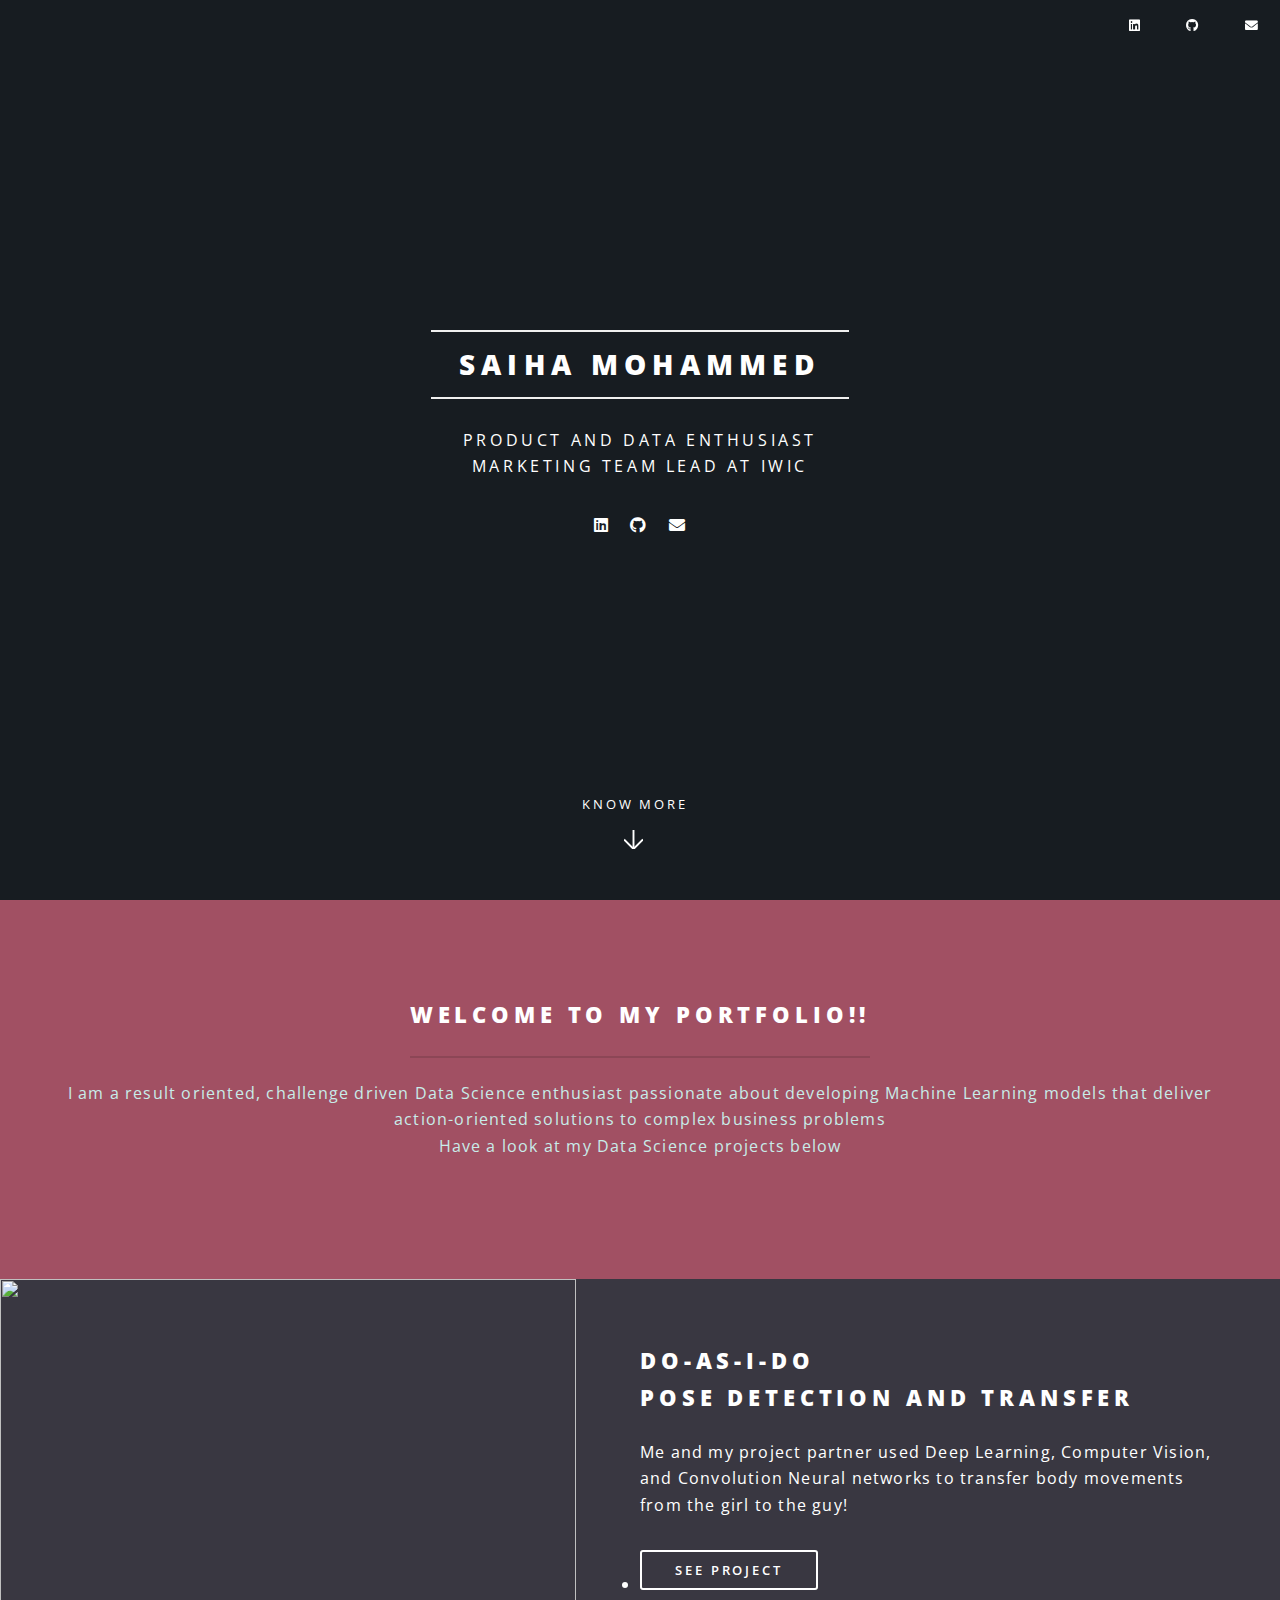
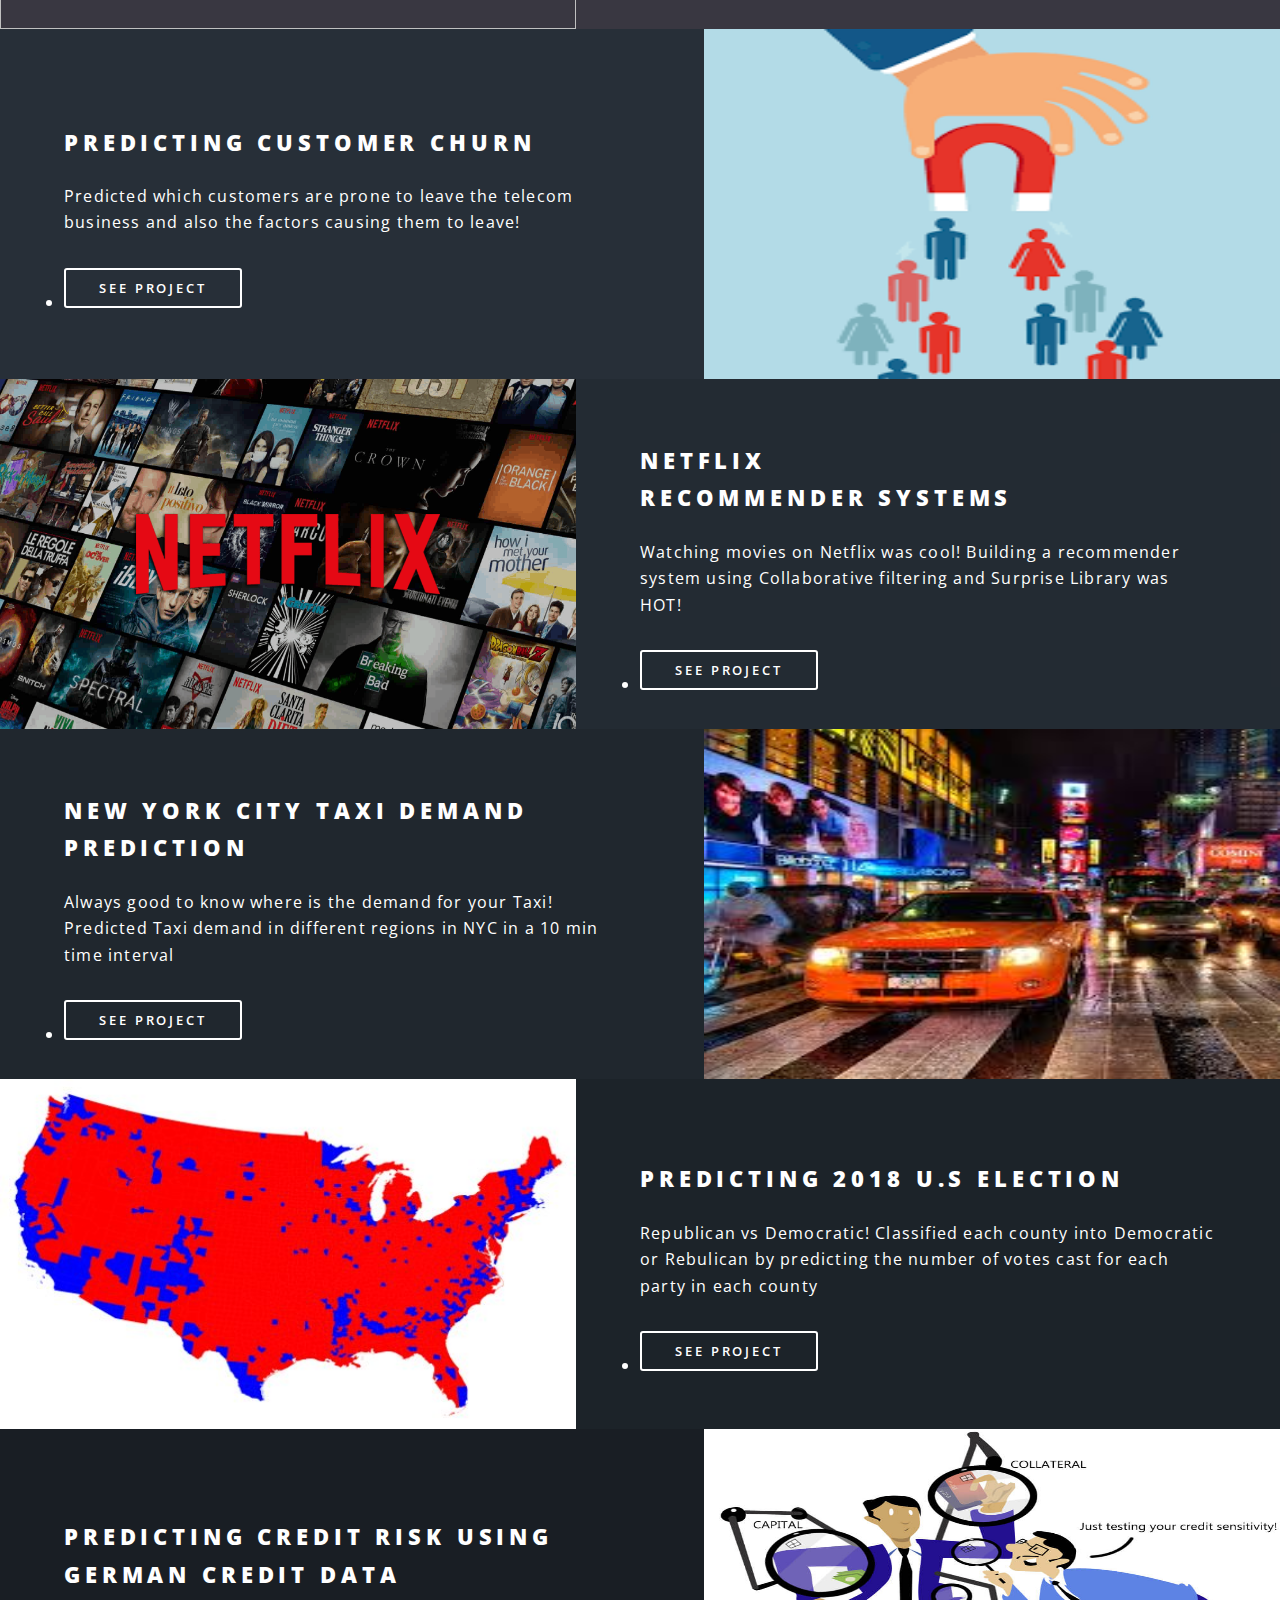
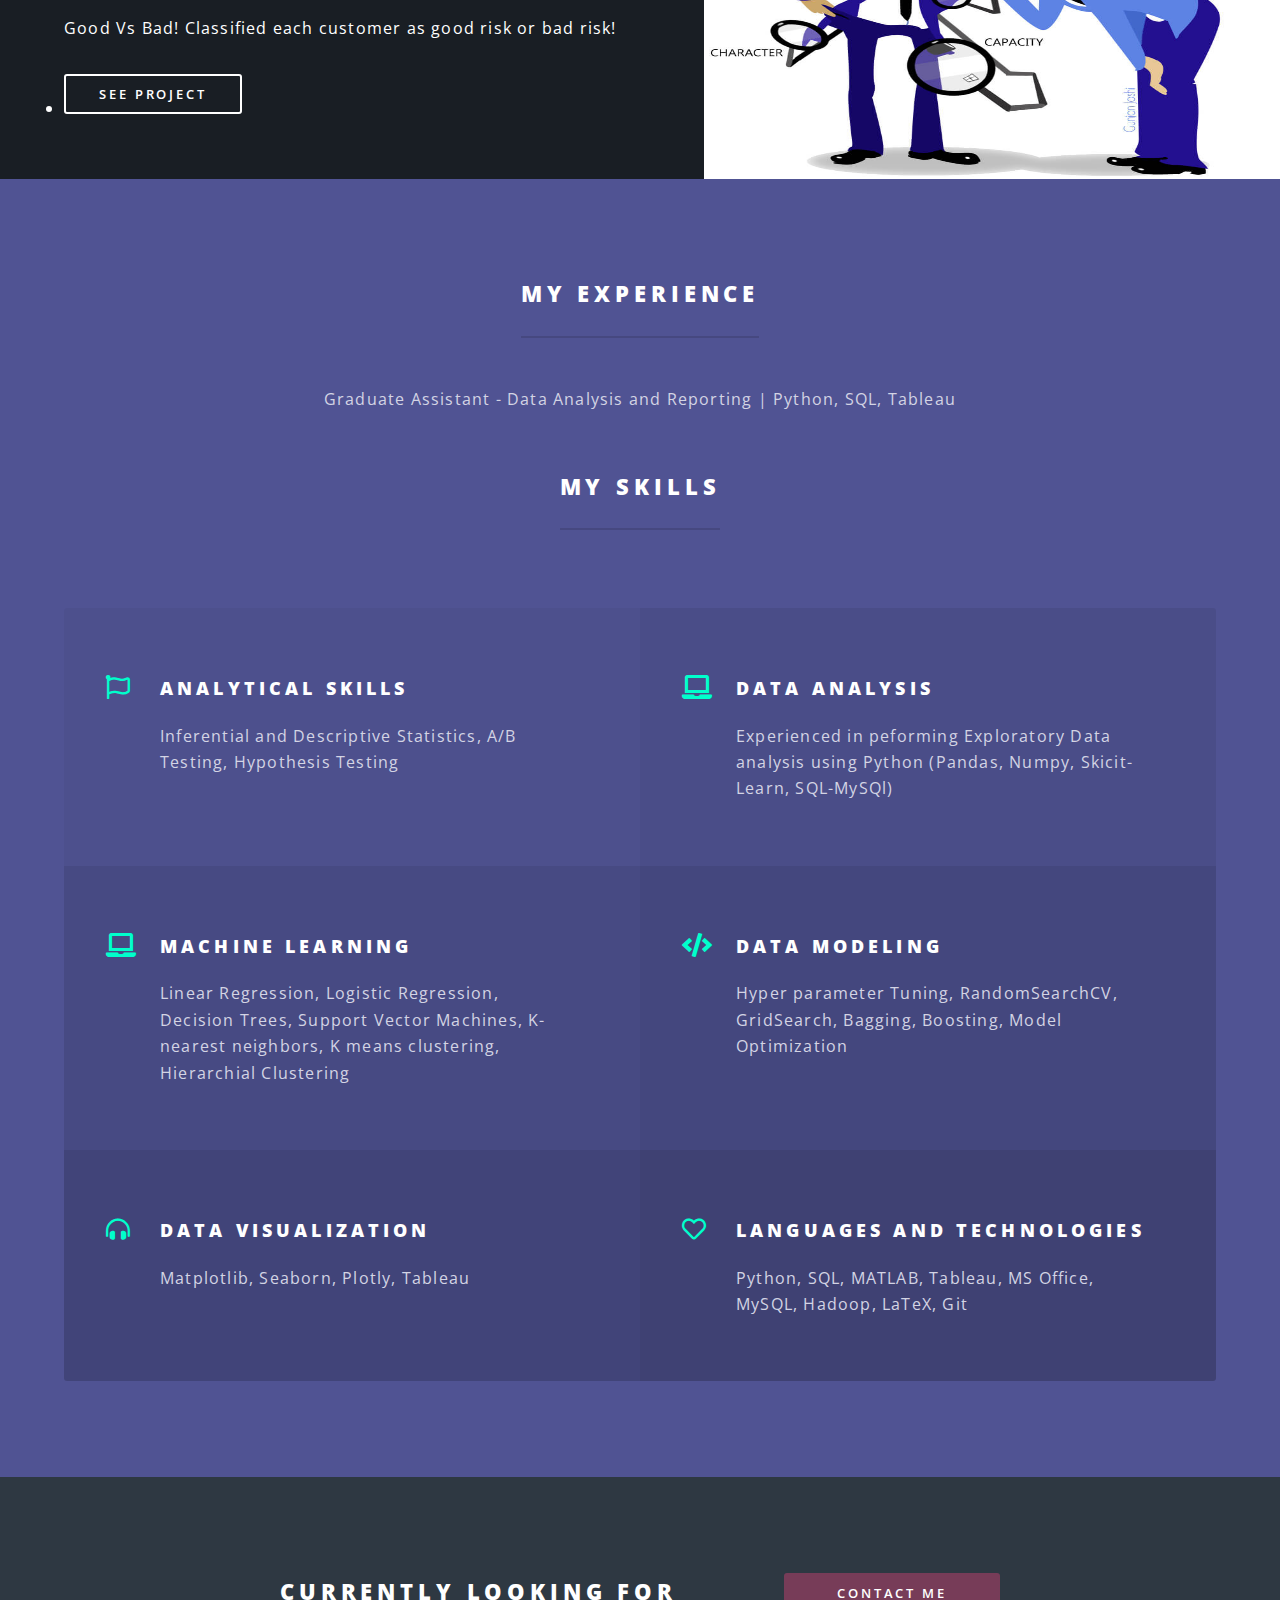
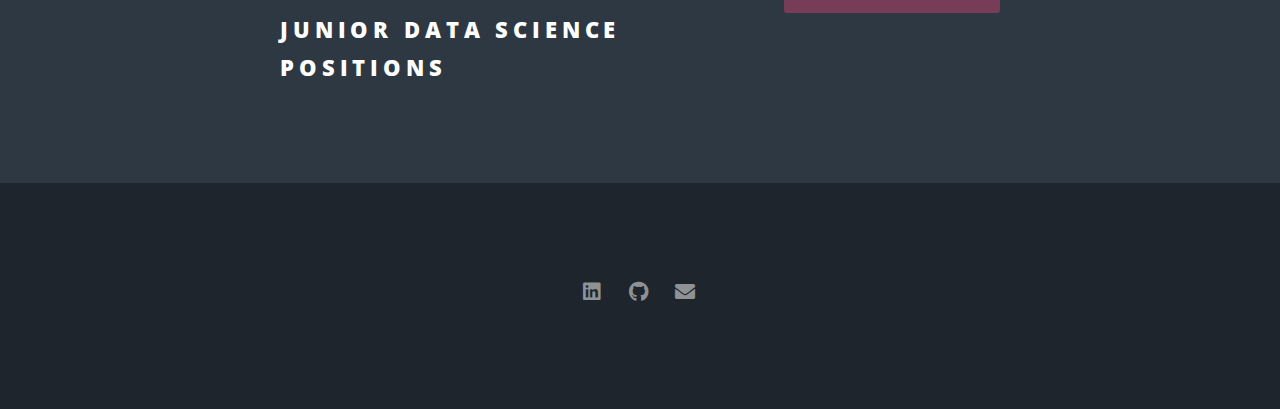
==== commit fec24b85: "edit in title" ====
--- a/index.html
+++ b/index.html
@@ -2,7 +2,7 @@
 
 <html>
 	<head>
-		<title>SaihaMohammed</title>
+		<title>Saiha Mohammed</title>
 		<meta charset="utf-8" />
 		<meta name="viewport" content="width=device-width, initial-scale=1, user-scalable=no" />
 		<link rel="stylesheet" href="assets/css/main.css" />
@@ -35,7 +35,7 @@
 										<li><a href="https://github.com/SaihaMohammed" class="icon brands fa-github" target="_blank"><span class="label">GitHub</span></a></li>
 										<!-- <li><a href="#" class="icon brands fa-instagram"><span class="label">Instagram</span></a></li> -->
 										<!-- <li><a href="#" class="icon brands fa-dribbble"><span class="label">Dribbble</span></a></li> -->
-										<li><a href="saiha0911@gmail.com" class="icon solid fa-envelope" target="_blank"><span class="label">Email</span></a></li>
+										<li><a href="mailto:saiha0911@gmail.com " class="icon solid fa-envelope" target="_blank"><span class="label">Email</span></a></li>
 									</ul>
 							<!-- <ul>
 								<li class="special">
@@ -60,14 +60,14 @@
 							
 									<div class="inner">
 										<h2>Saiha Mohammed</h2>
-											<p>Data Science enthusiast<br />
-											Marketing Coordinator at IWiC<br />
+											<p>Product and Data enthusiast<br />
+											Marketing Team Lead at IWiC<br />
 											<ul class="icons">
 													<li><a href="https://www.linkedin.com/in/saihamohammed/" target="_blank" class="icon brands fa-linkedin"><span class="label">LinkedIn</span></a></li>
 													<li><a href="https://github.com/SaihaMohammed" class="icon brands fa-github" target="_blank"><span class="label">GitHub</span></a></li>
 													<!-- <li><a href="#" class="icon brands fa-instagram"><span class="label">Instagram</span></a></li> -->
 													<!-- <li><a href="#" class="icon brands fa-dribbble"><span class="label">Dribbble</span></a></li> -->
-													<li><a href="saiha0911@gmail.com" class="icon solid fa-envelope" target="_blank"><span class="label">Email</span></a></li>
+													<li><a href="mailto:saiha0911@gmail.com " class="icon solid fa-envelope" target="_blank"><span class="label">Email</span></a></li>
 													<!-- <li><a href="#" class="icon brands fa-linkedin"><span class="label">linkedin</span></a></li> -->
 													<!-- <li><a href="#" class="icon brands fa-facebook-f"><span class="label">Facebook</span></a></li> -->
 													<!-- <li><a href="#" class="icon brands fa-instagram"><span class="label">Instagram</span></a></li> -->
--- a/assets/css/main.css
+++ b/assets/css/main.css
@@ -3607,9 +3607,9 @@
 				-webkit-transition: width 0.45s ease;
 				-ms-transition: width 0.45s ease;
 				transition: width 0.45s ease;
-				-moz-transition-delay: 0.15s;
-				-webkit-transition-delay: 0.15s;
-				-ms-transition-delay: 0.15s;
+				-moz-transition-delay: 0.45s;
+				-webkit-transition-delay: 0.45s;
+				-ms-transition-delay: 0.45s;
 				transition-delay: 0.15s;
 				background: rgb(240, 240, 240);
 				content: '';
@@ -3986,10 +3986,10 @@
 
 	body.is-mobile.landing #banner,
 	body.is-mobile.landing .wrapper.style4 {
-		background-image: -moz-linear-gradient(top, rgba(0,0,0,0.5), rgba(0,0,0,0.5)), url("../../images/banner.jpg");
-		background-image: -webkit-linear-gradient(top, rgba(0,0,0,0.5), rgba(0,0,0,0.5)), url("../../images/banner.jpg");
-		background-image: -ms-linear-gradient(top, rgba(0,0,0,0.5), rgba(0,0,0,0.5)), url("../../images/banner.jpg");
-		background-image: linear-gradient(top, rgba(0,0,0,0.5), rgba(0,0,0,0.5)), url("../../images/banner.jpg");
+		background-image: -moz-linear-gradient(top, rgba(0,0,0,0.5), rgba(0,0,0,0.5)), url("../../images/v1.gif");
+		background-image: -webkit-linear-gradient(top, rgba(0,0,0,0.5), rgba(0,0,0,0.5)), url("../../images/v1.gif");
+		background-image: -ms-linear-gradient(top, rgba(0,0,0,0.5), rgba(0,0,0,0.5)), url("../../images/v1.gif");
+		background-image: linear-gradient(top, rgba(0,0,0,0.5), rgba(0,0,0,0.5)), url("../../images/v1.gif");
 		background-position: center center;
 		background-repeat: no-repeat;
 		background-size: cover;
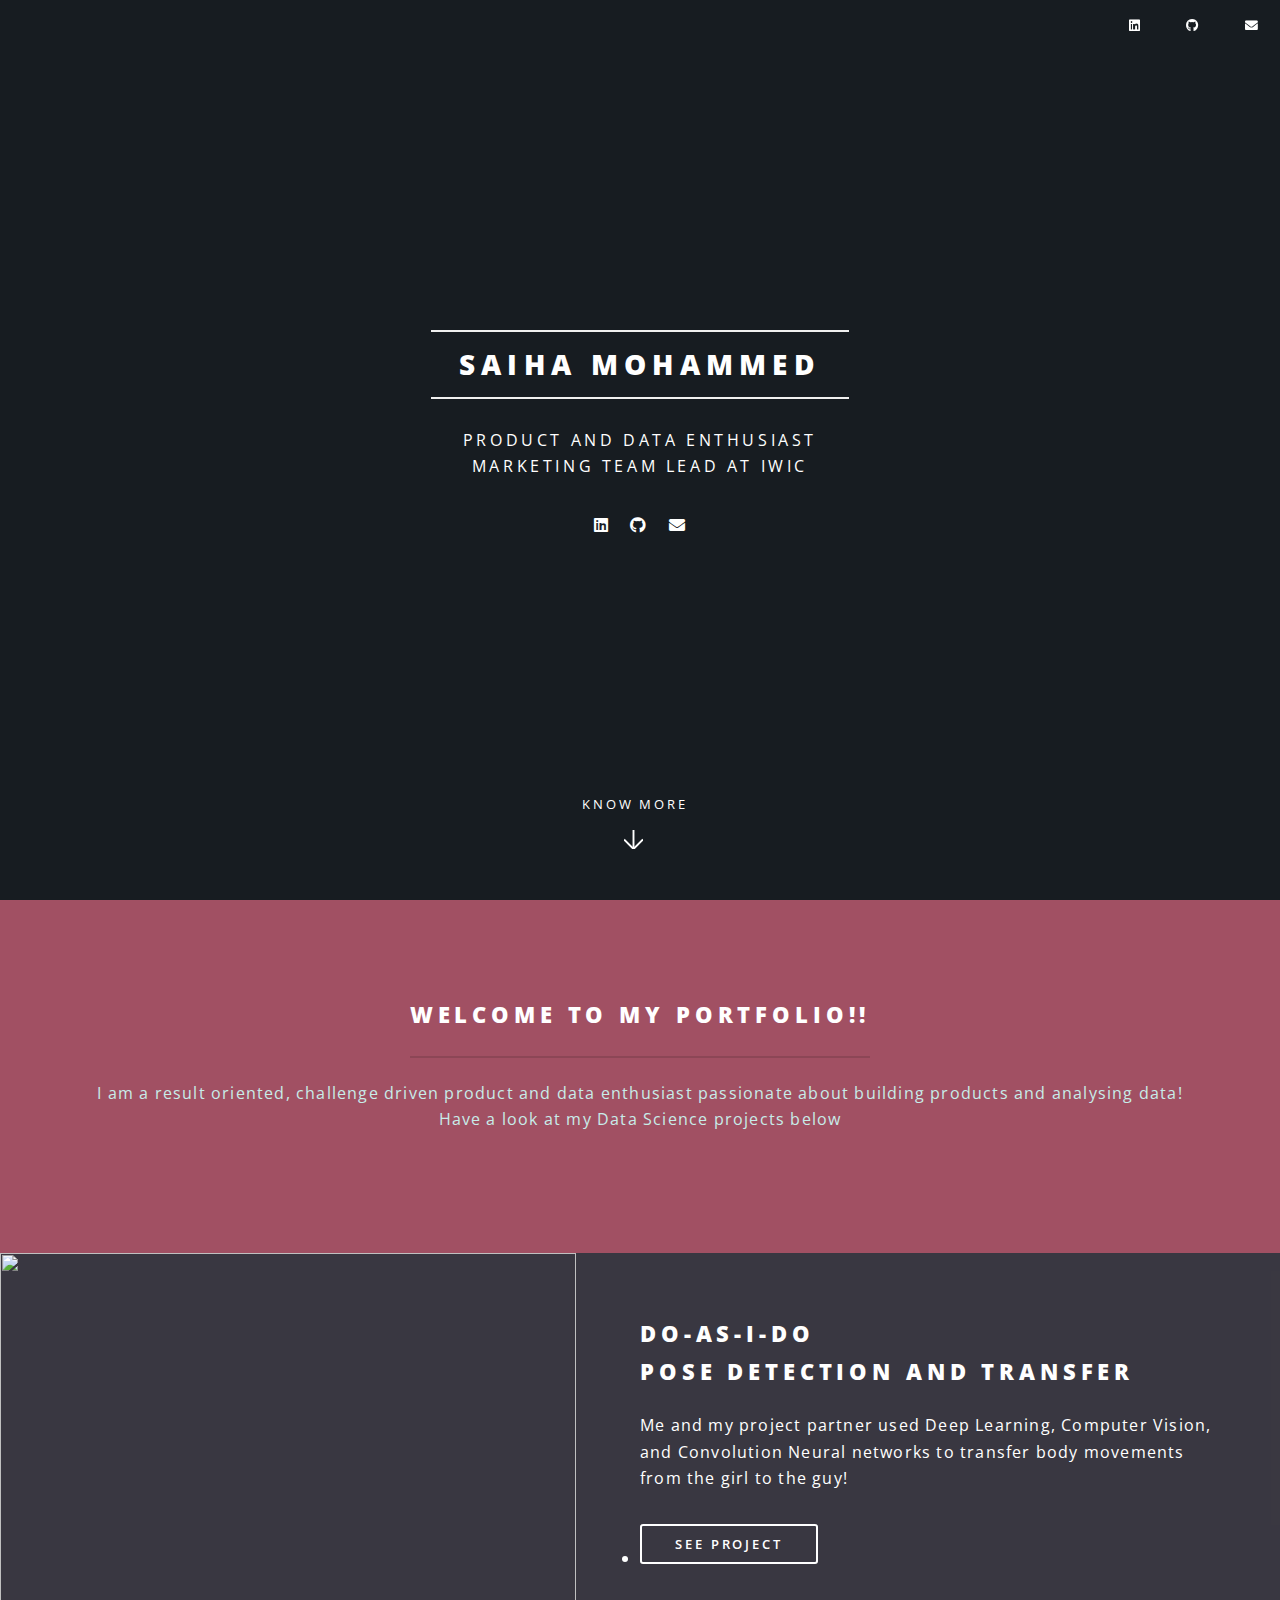
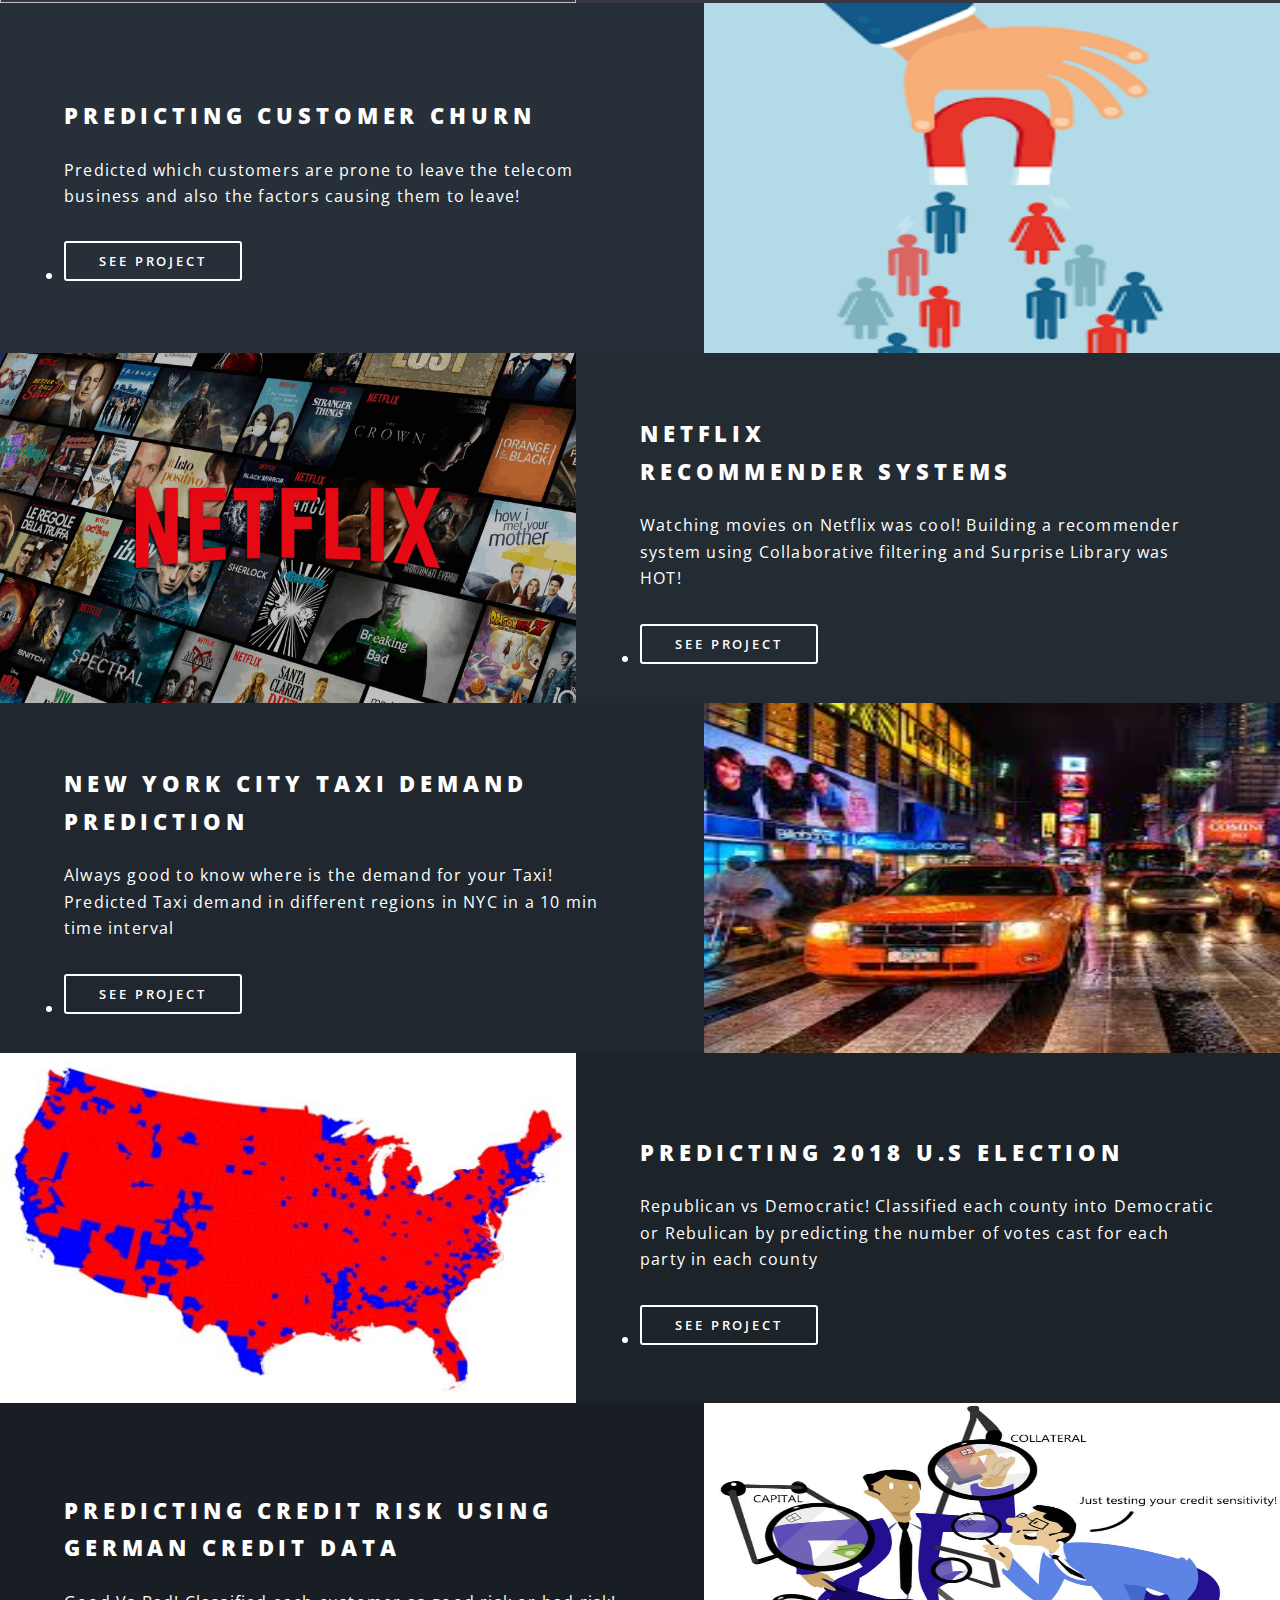
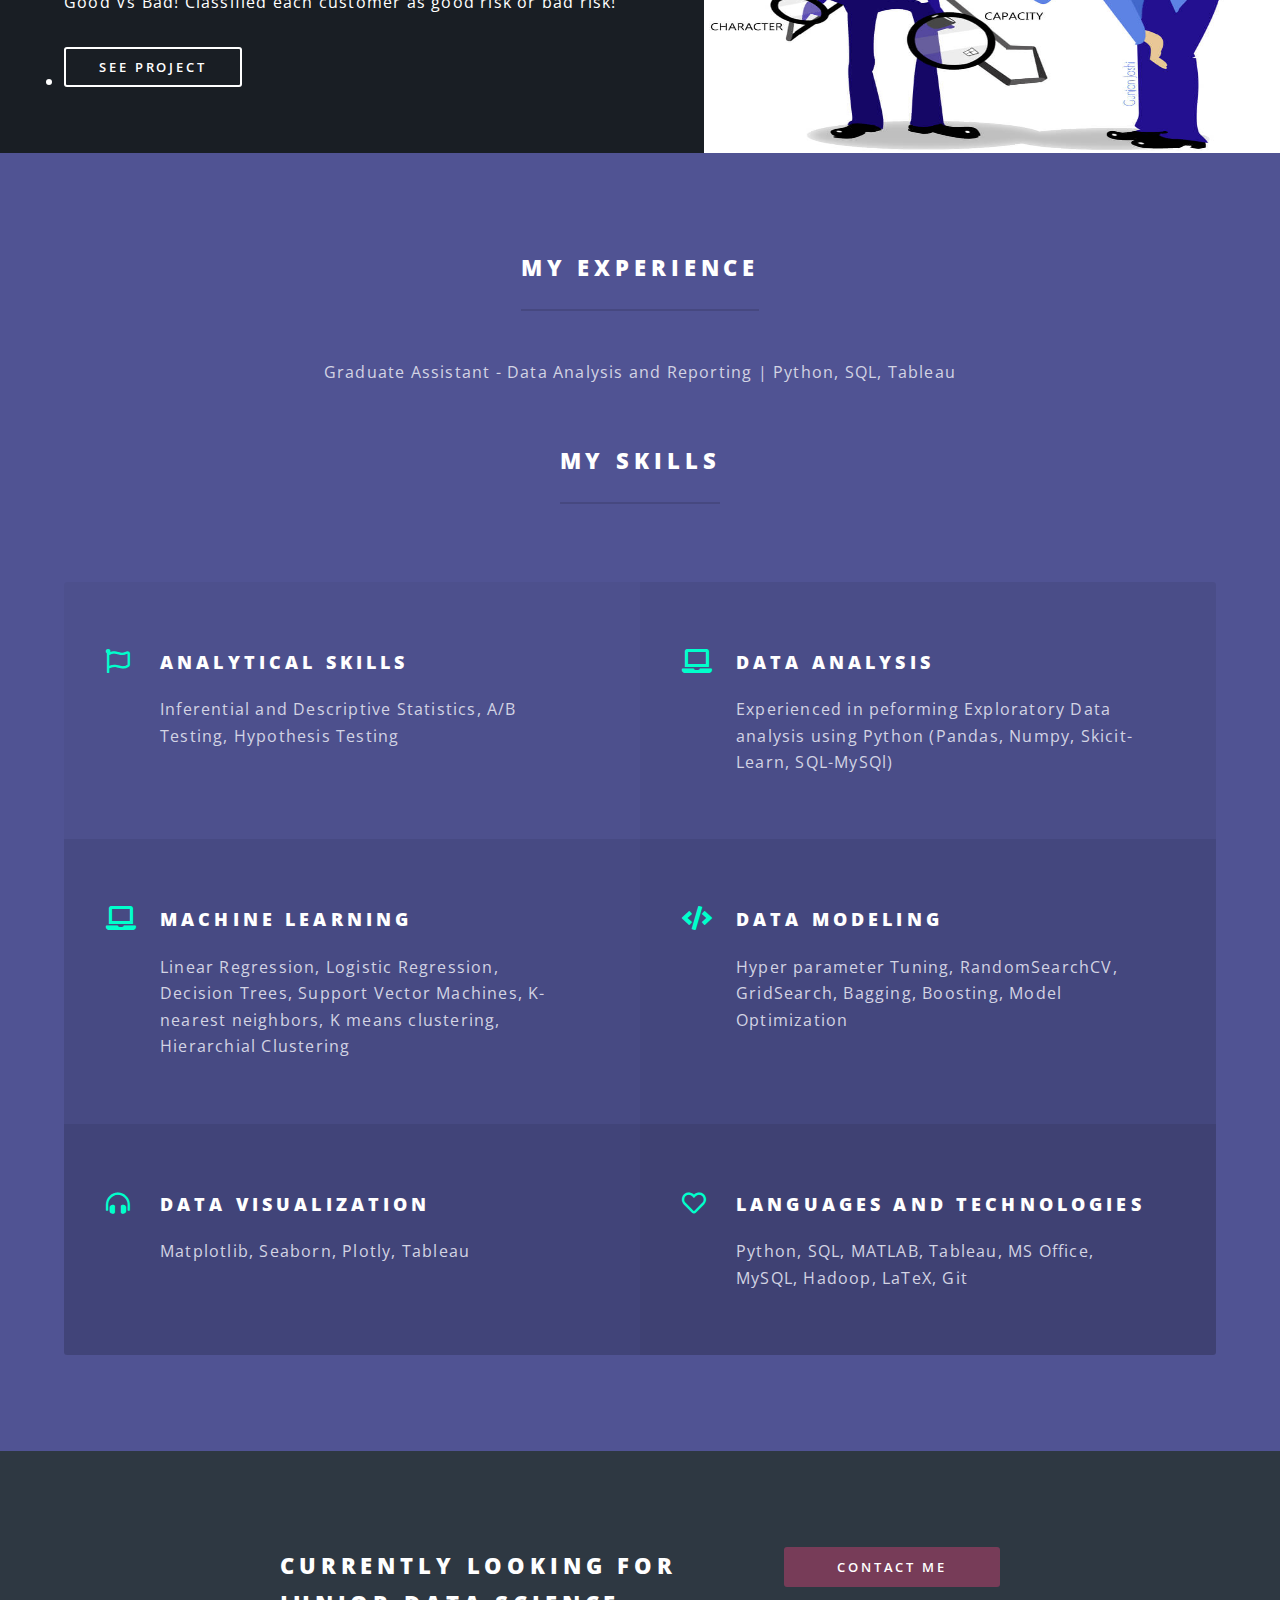
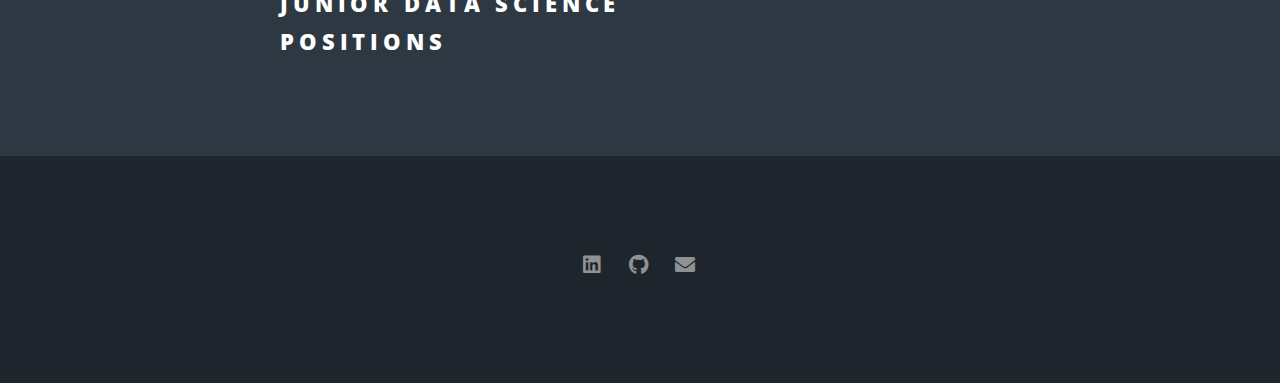
==== commit 26cc37db: "edit in About us" ====
--- a/index.html
+++ b/index.html
@@ -87,8 +87,7 @@
 							<header class="major">
 								<h2>Welcome to my portfolio!!<br />
 								</h2>
-								<p> I am a result oriented, challenge driven Data Science enthusiast passionate about developing Machine Learning models that deliver action-oriented solutions to 
-									complex business problems<br />
+								<p> I am a result oriented, challenge driven product and data enthusiast passionate about building products and analysing data! <br />
 								Have a look at my Data Science projects below</p>
 							
 						</div>
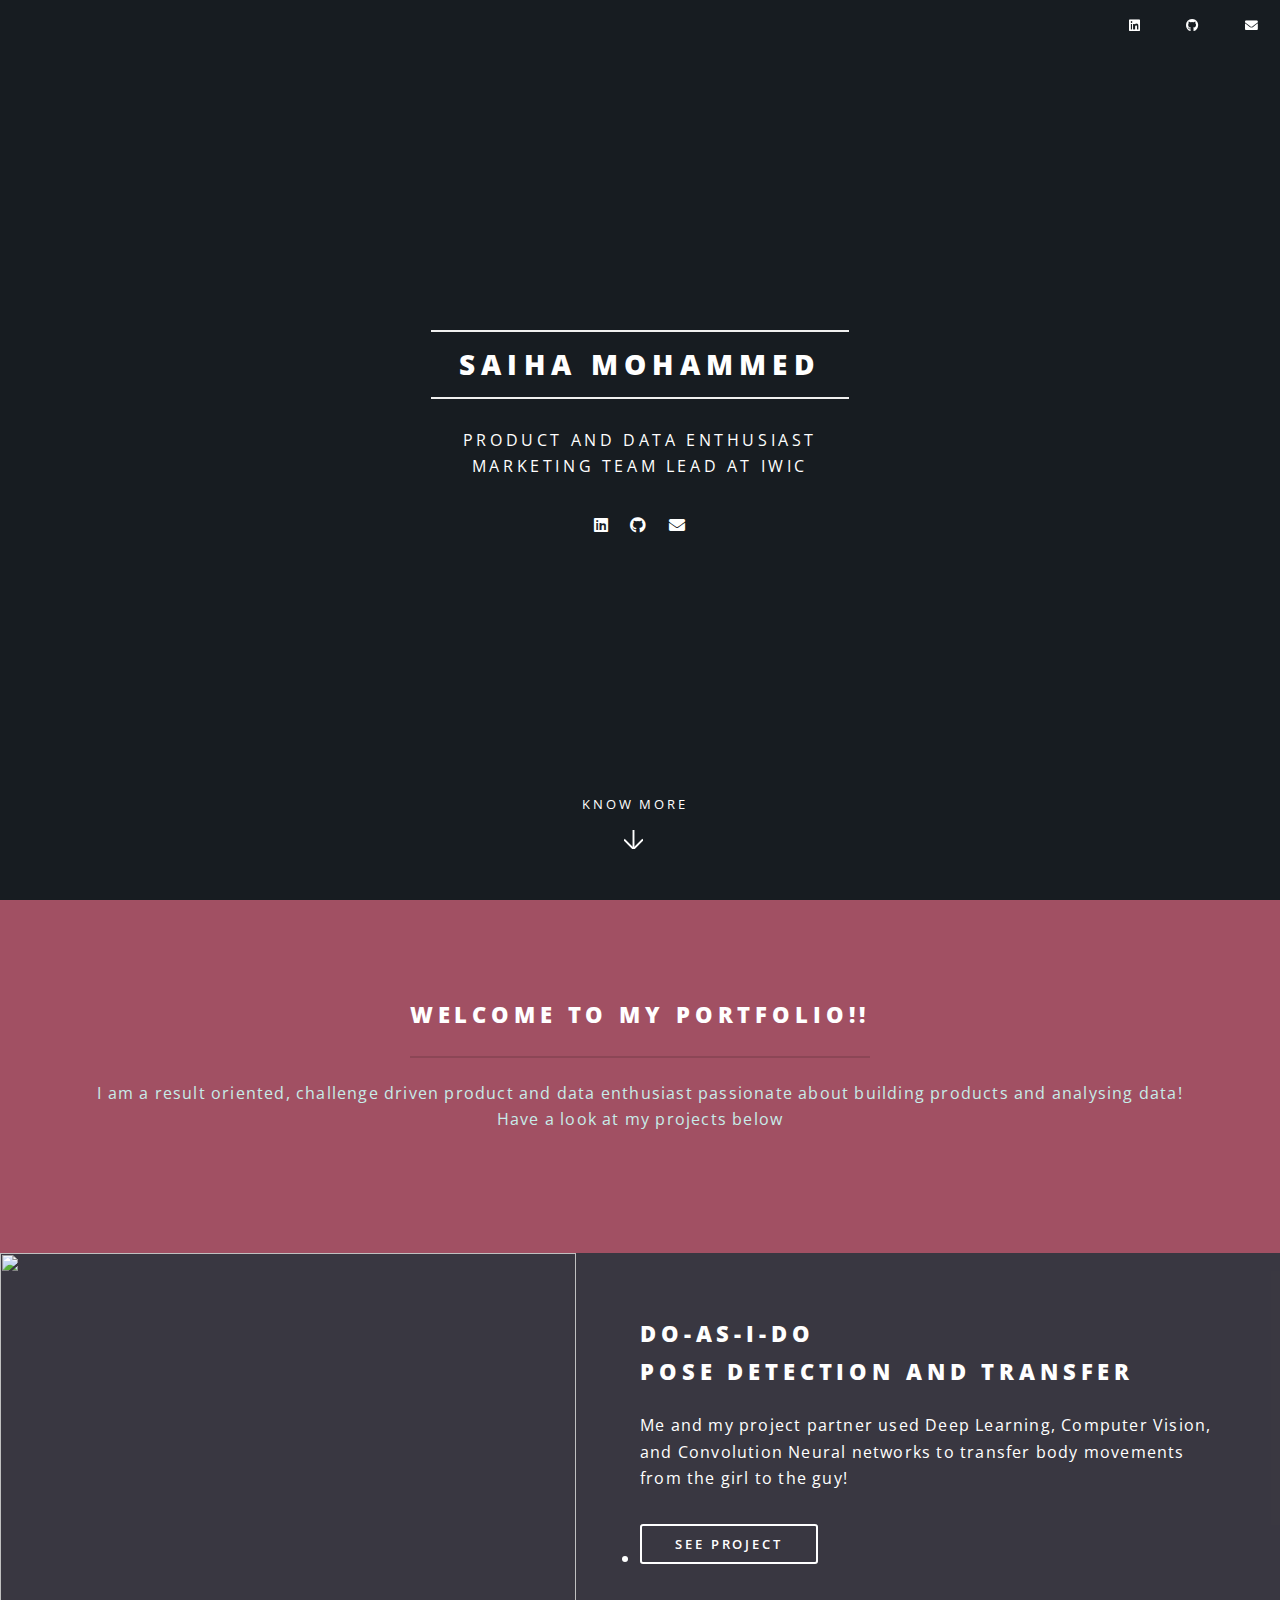
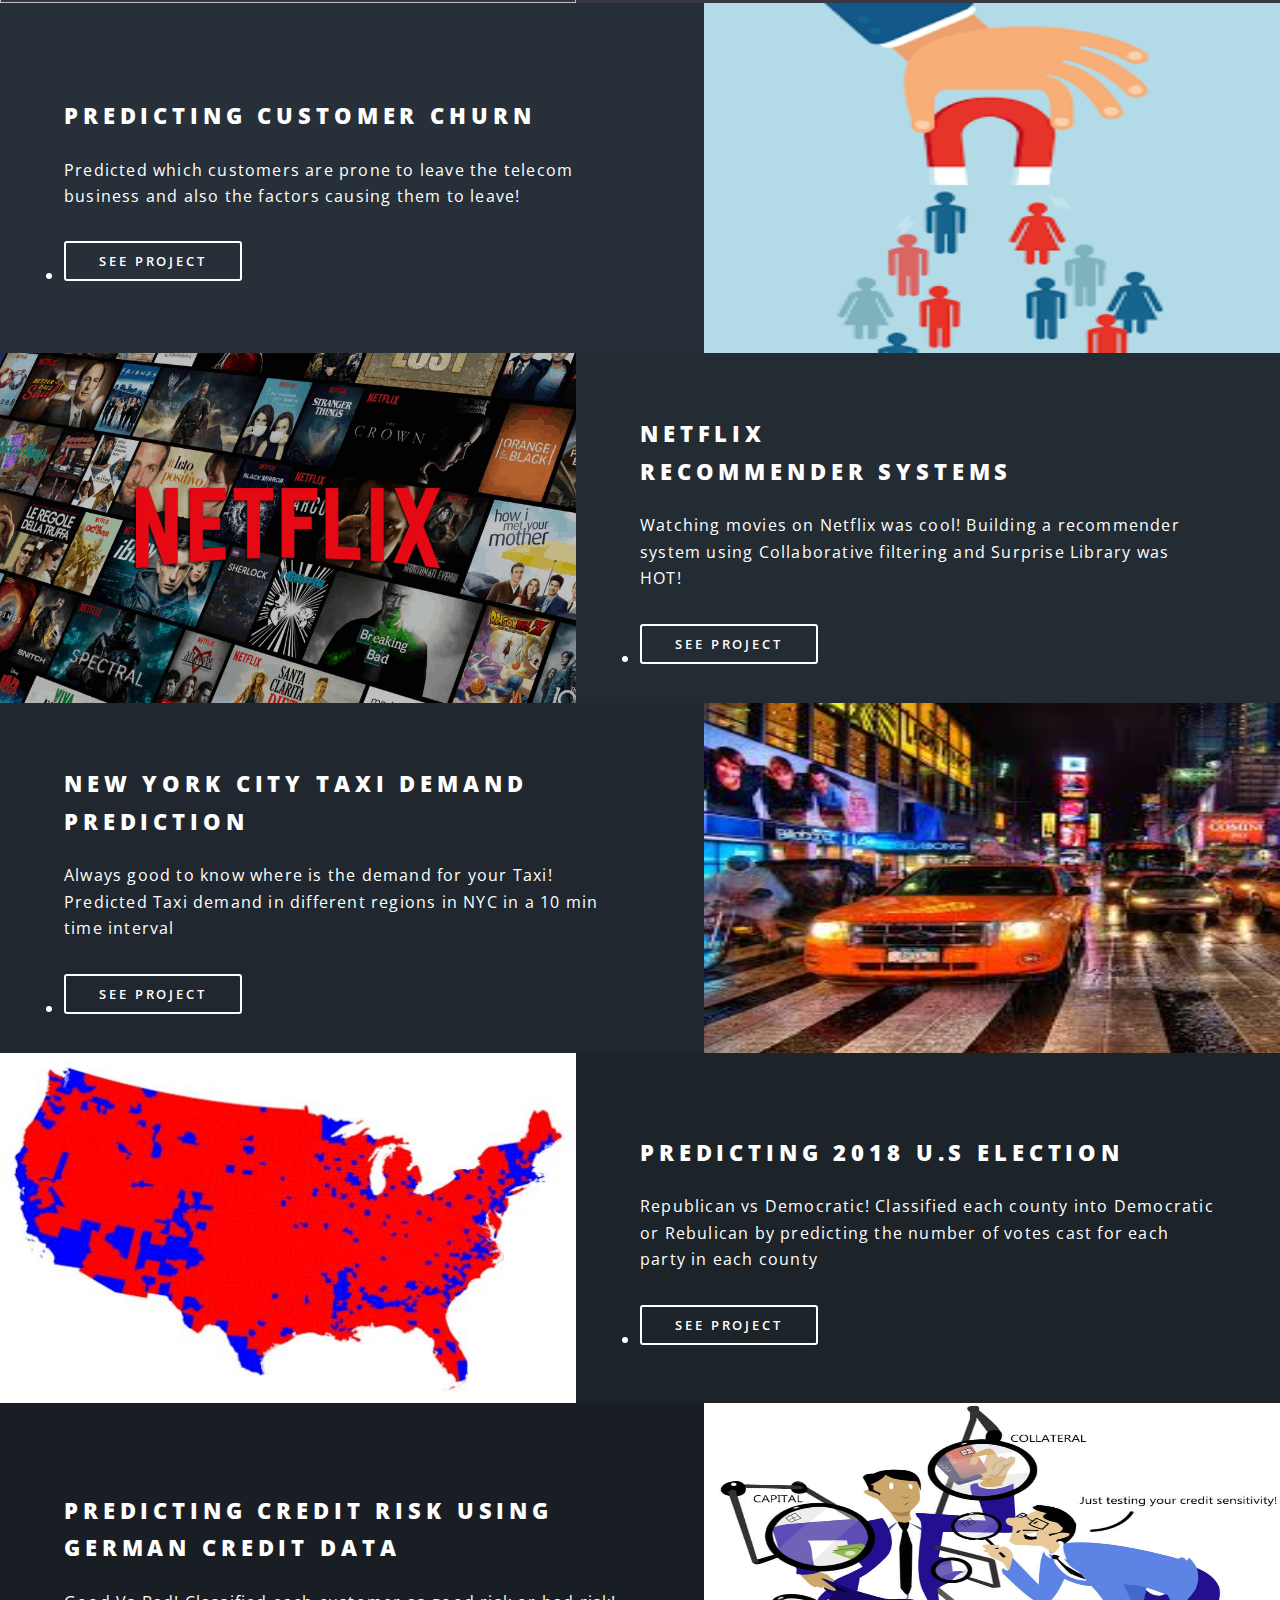
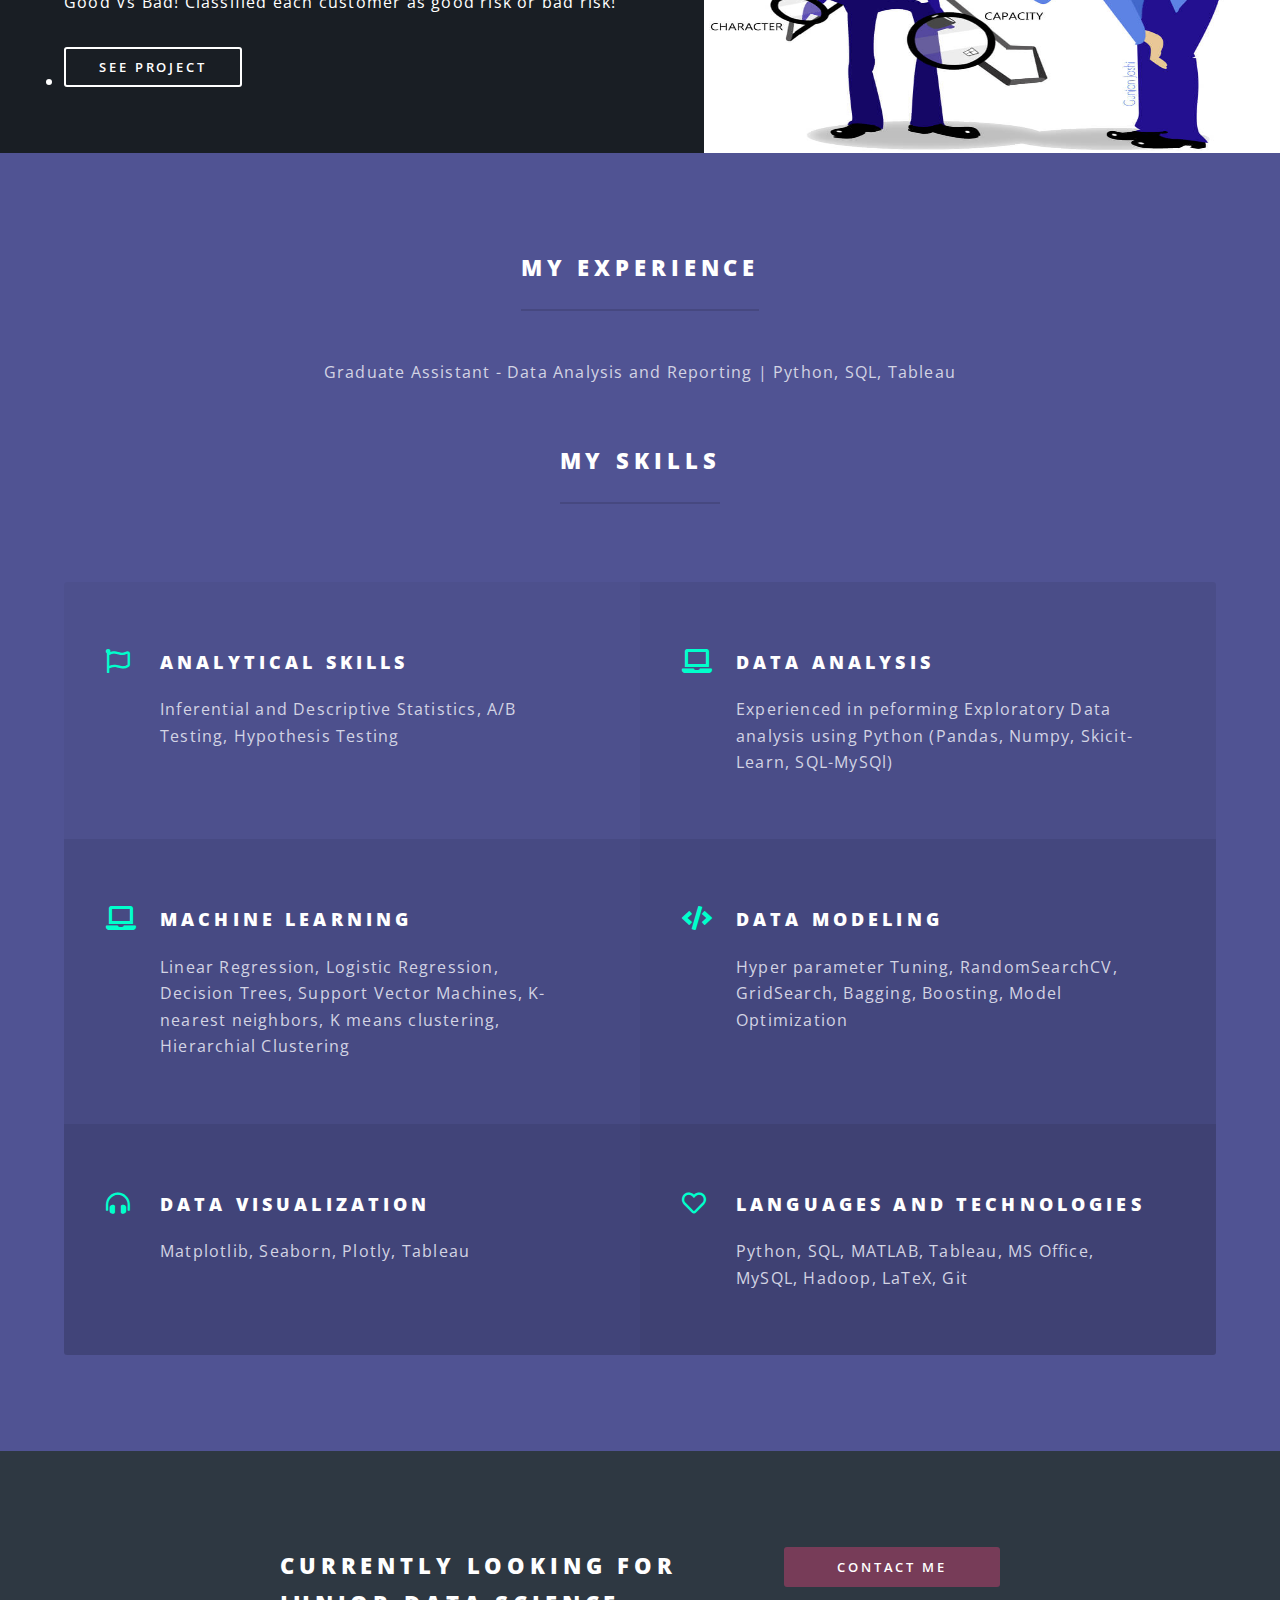
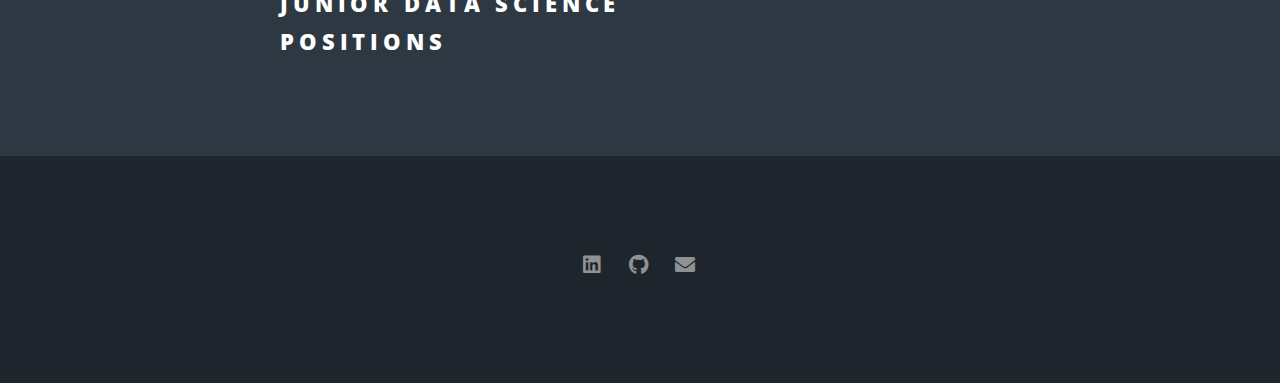
==== commit 5010d9a8: "project section edited" ====
--- a/index.html
+++ b/index.html
@@ -88,7 +88,7 @@
 								<h2>Welcome to my portfolio!!<br />
 								</h2>
 								<p> I am a result oriented, challenge driven product and data enthusiast passionate about building products and analysing data! <br />
-								Have a look at my Data Science projects below</p>
+								Have a look at my projects below</p>
 							
 						</div>
 					</section>
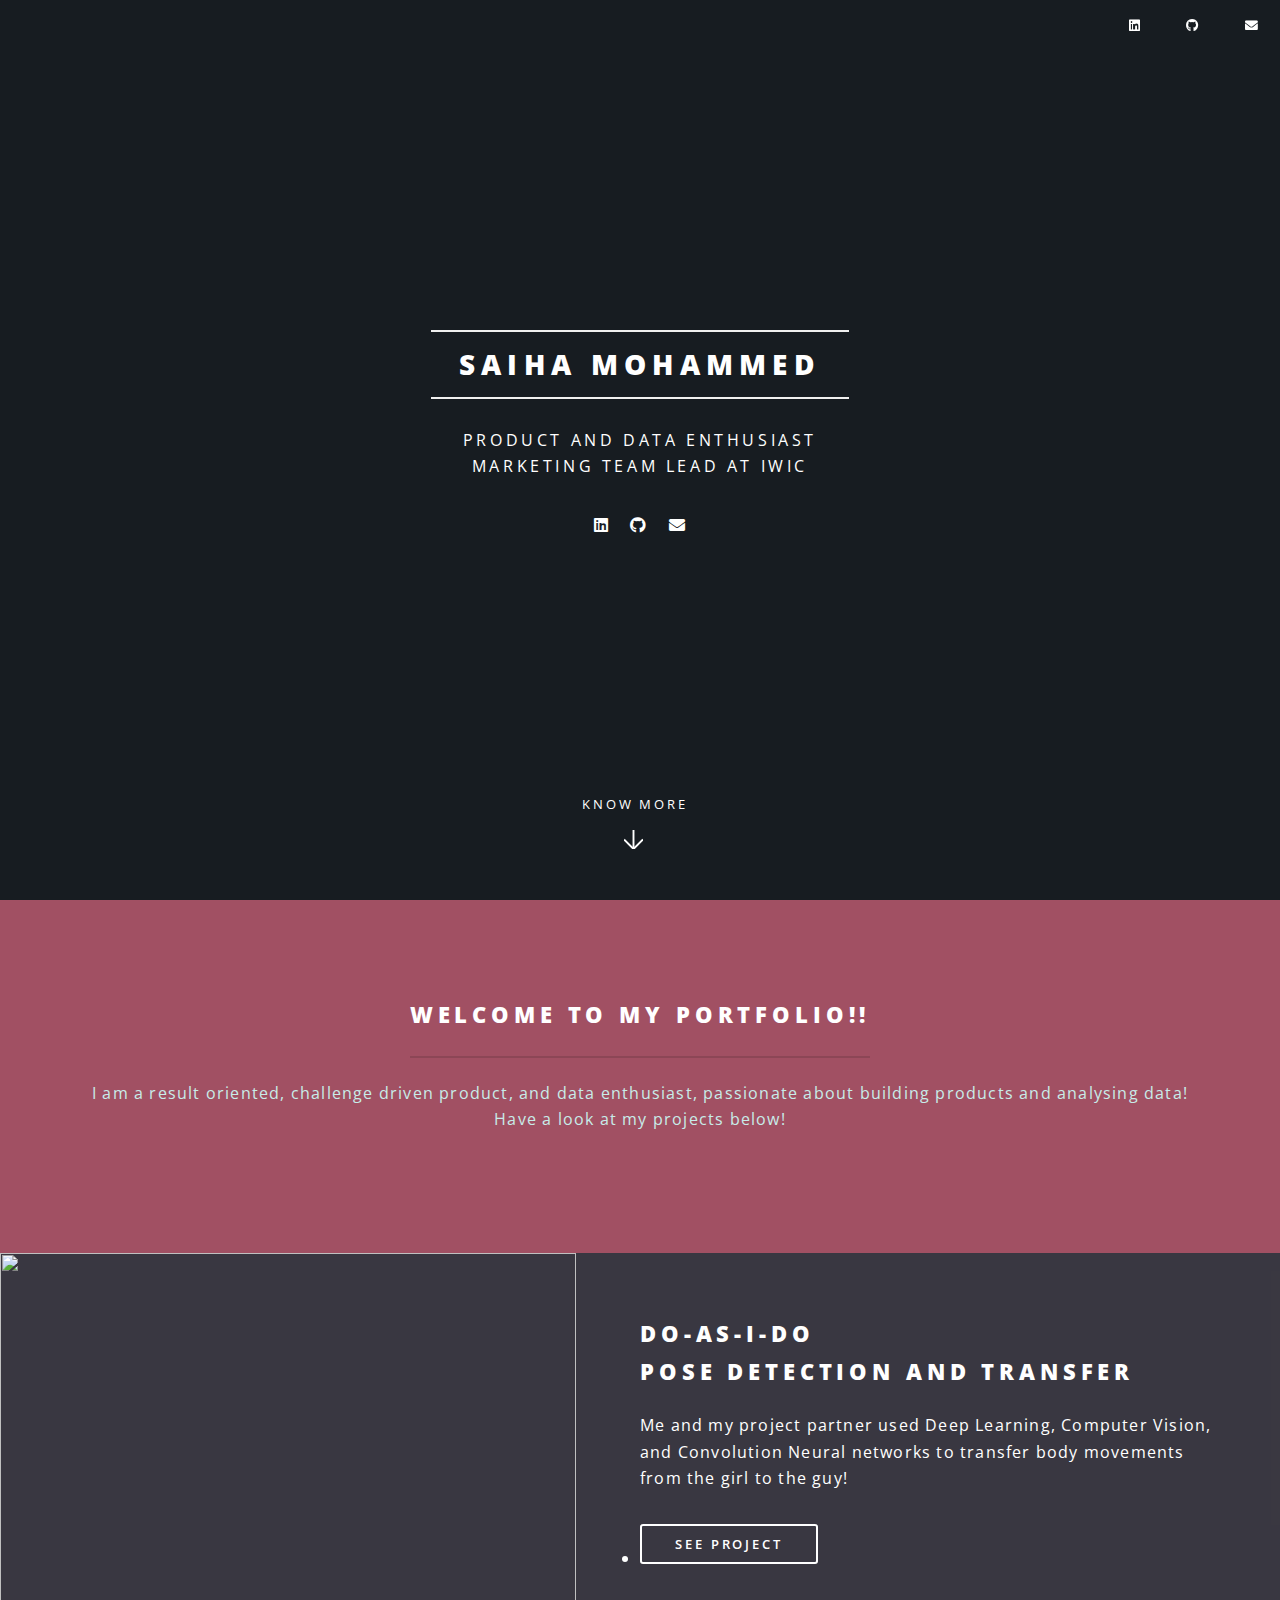
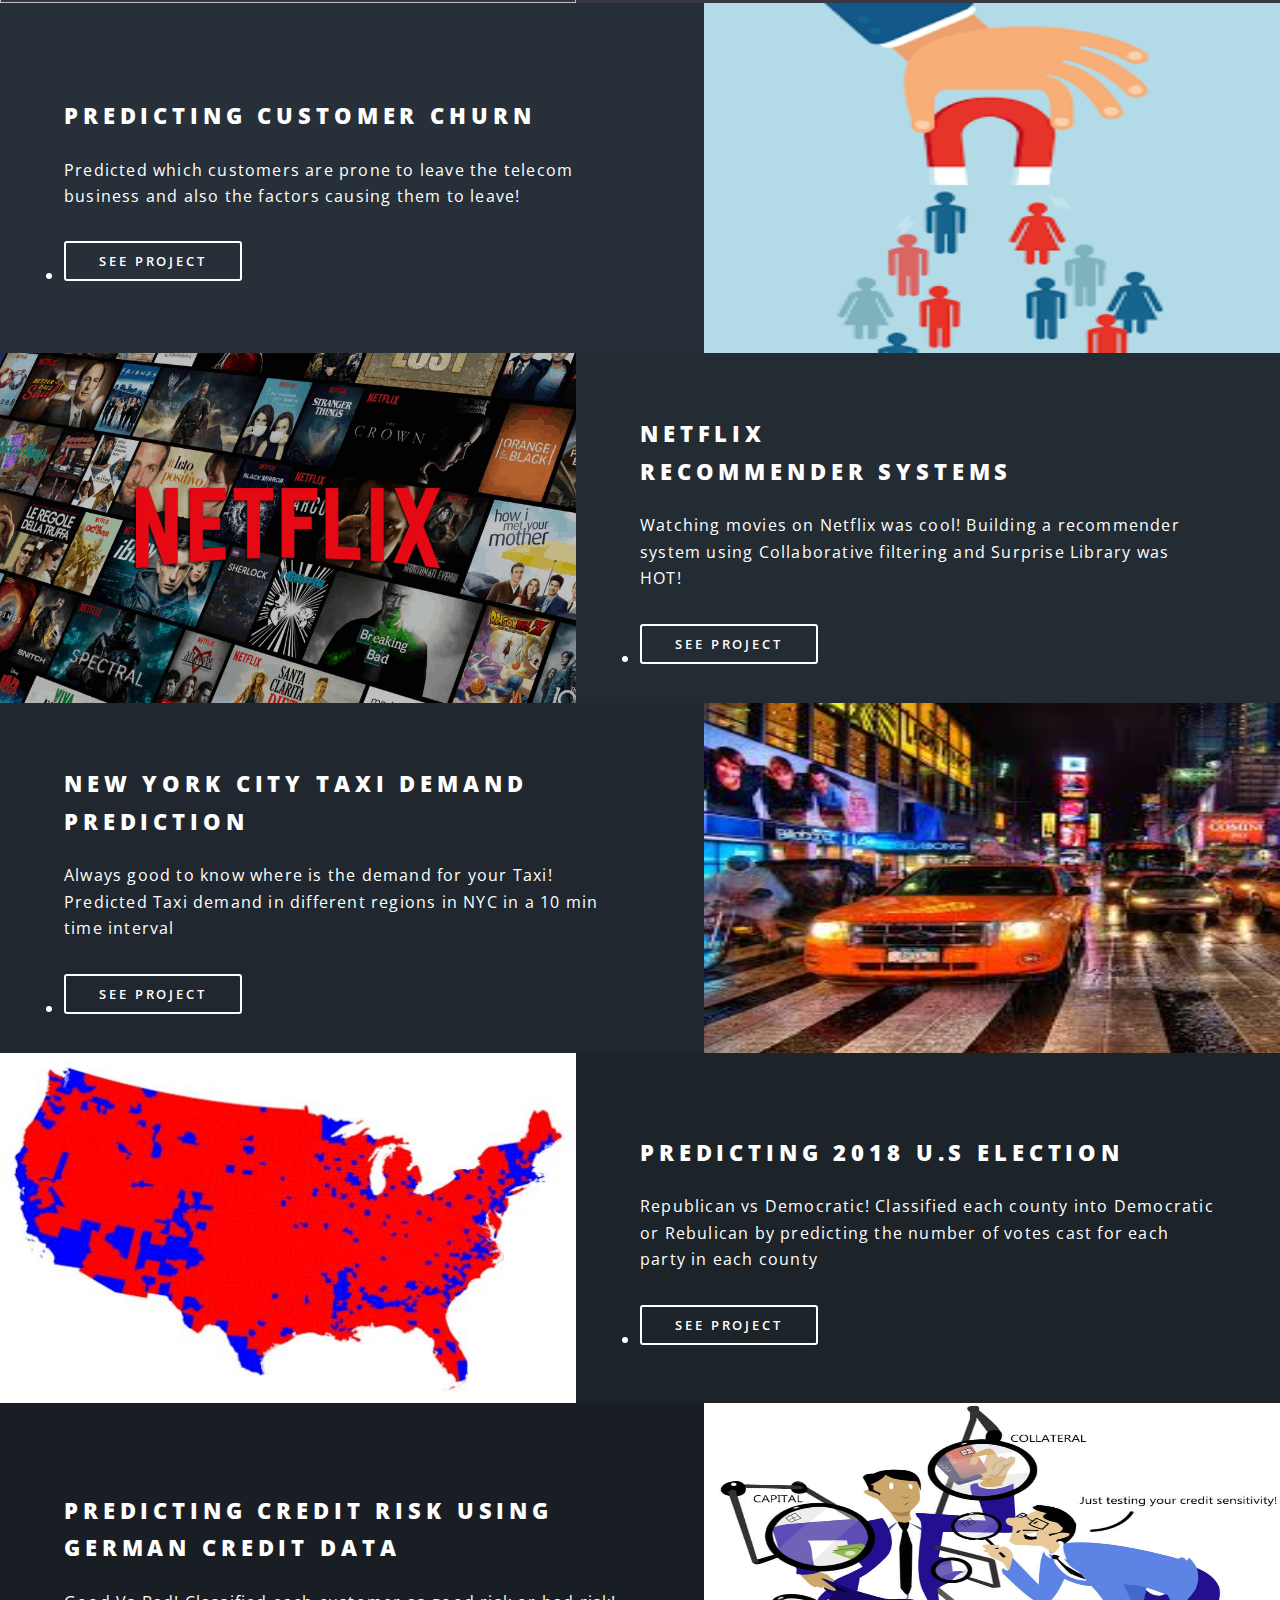
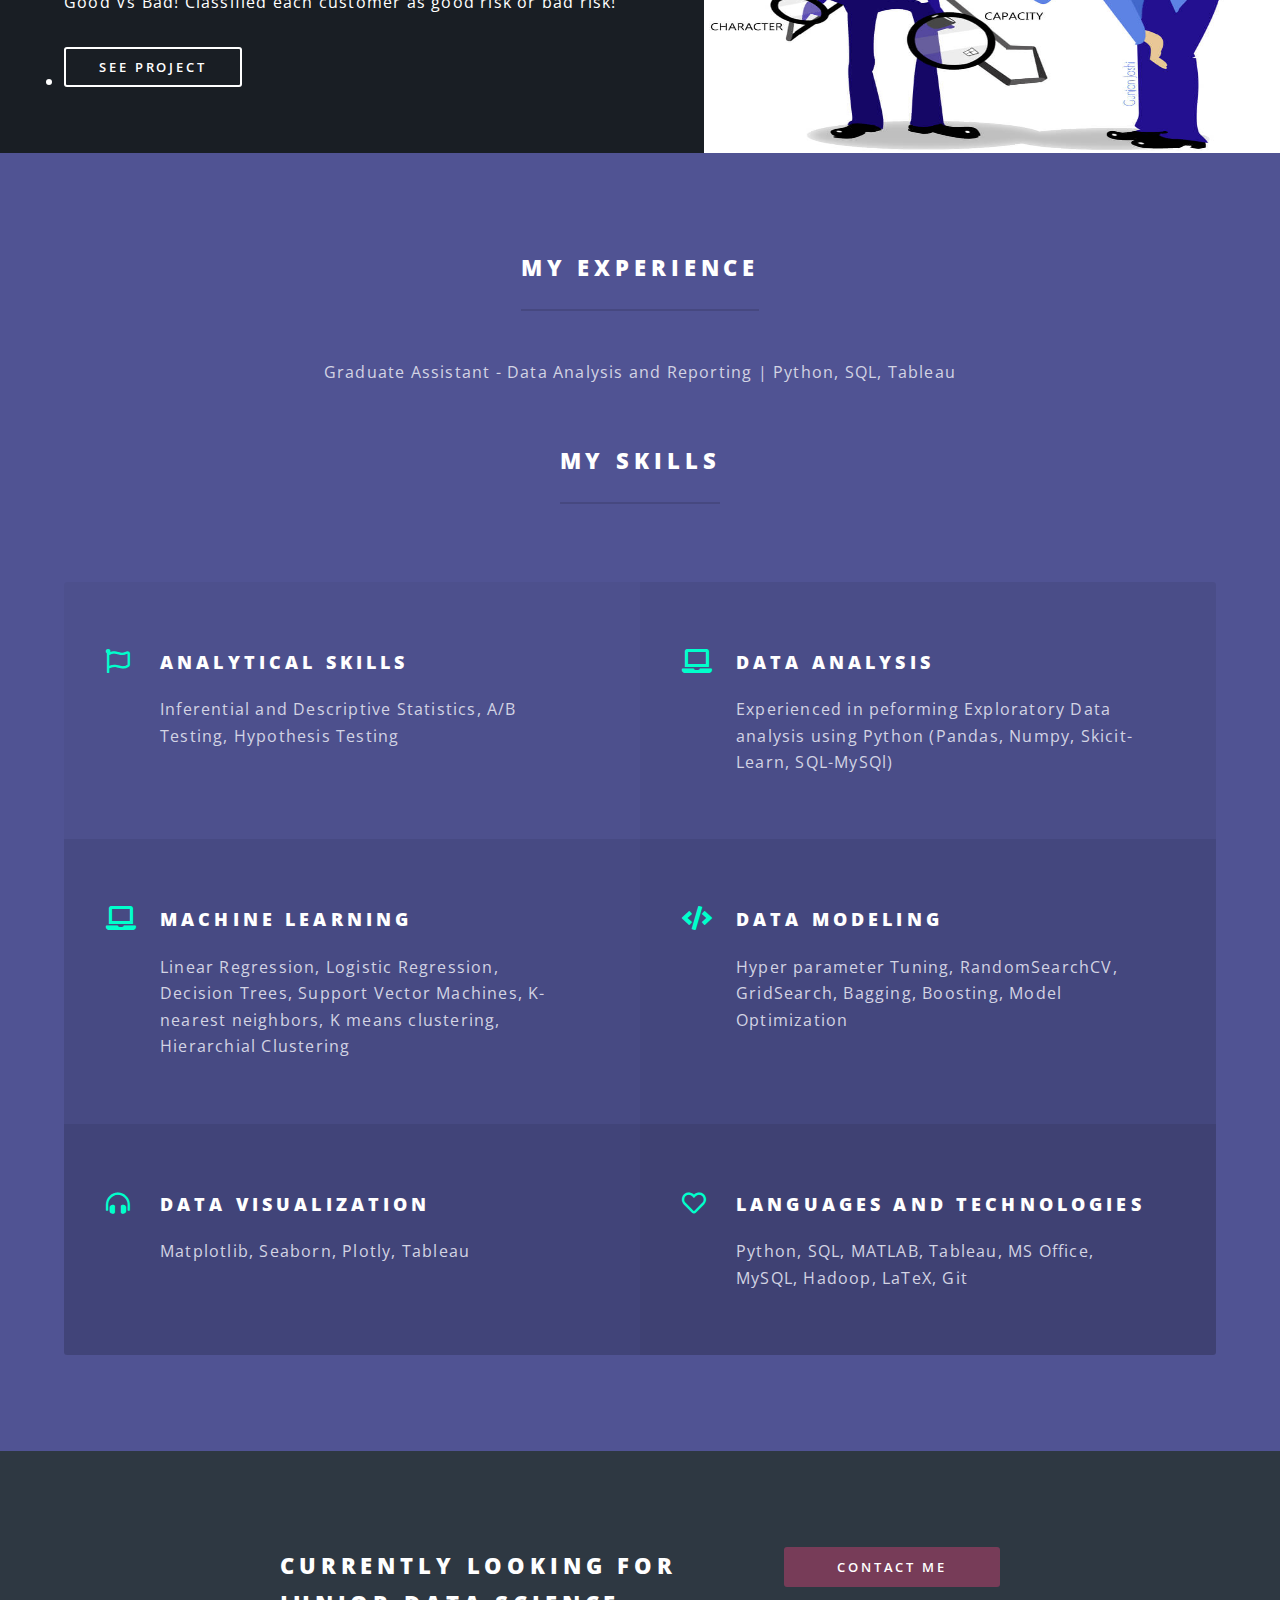
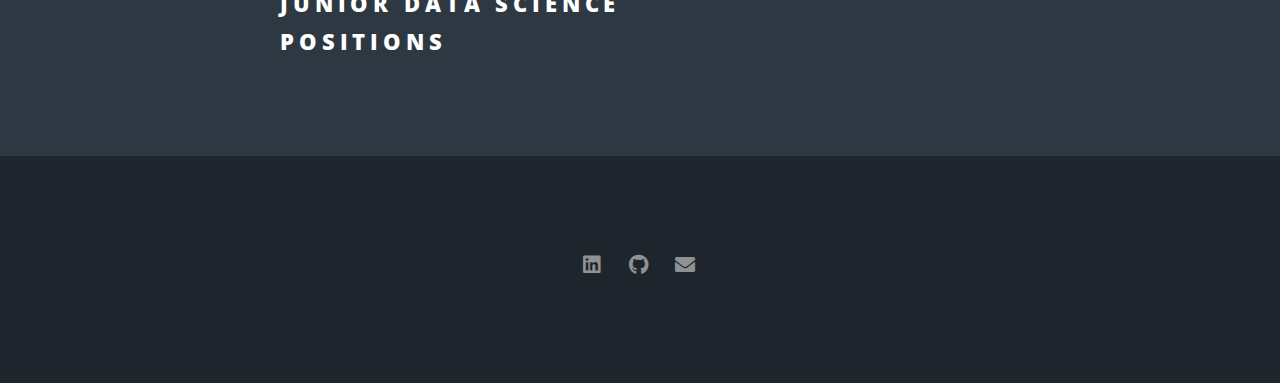
==== commit b4ad7908: "update" ====
--- a/index.html
+++ b/index.html
@@ -87,8 +87,8 @@
 							<header class="major">
 								<h2>Welcome to my portfolio!!<br />
 								</h2>
-								<p> I am a result oriented, challenge driven product and data enthusiast passionate about building products and analysing data! <br />
-								Have a look at my projects below</p>
+								<p> I am a result oriented, challenge driven product, and data enthusiast, passionate about building products and analysing data! <br />
+								Have a look at my projects below!</p>
 							
 						</div>
 					</section>
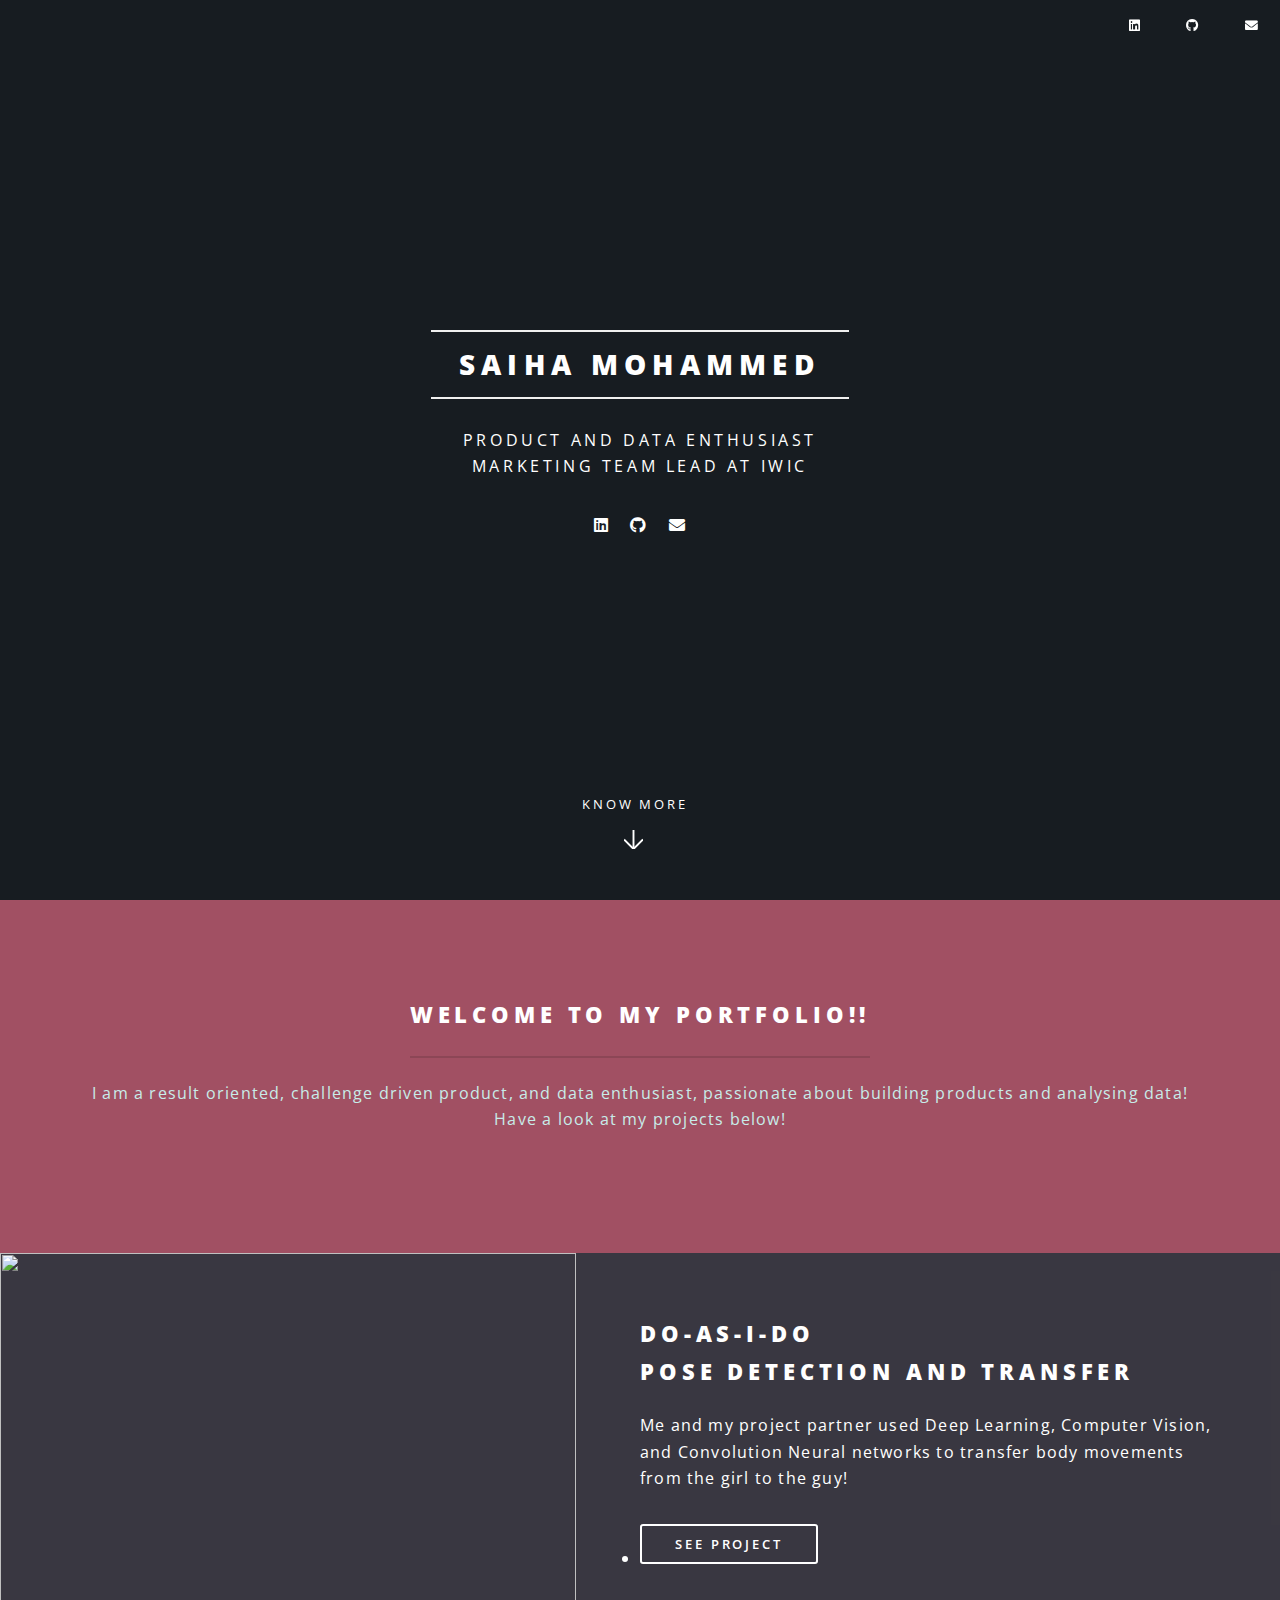
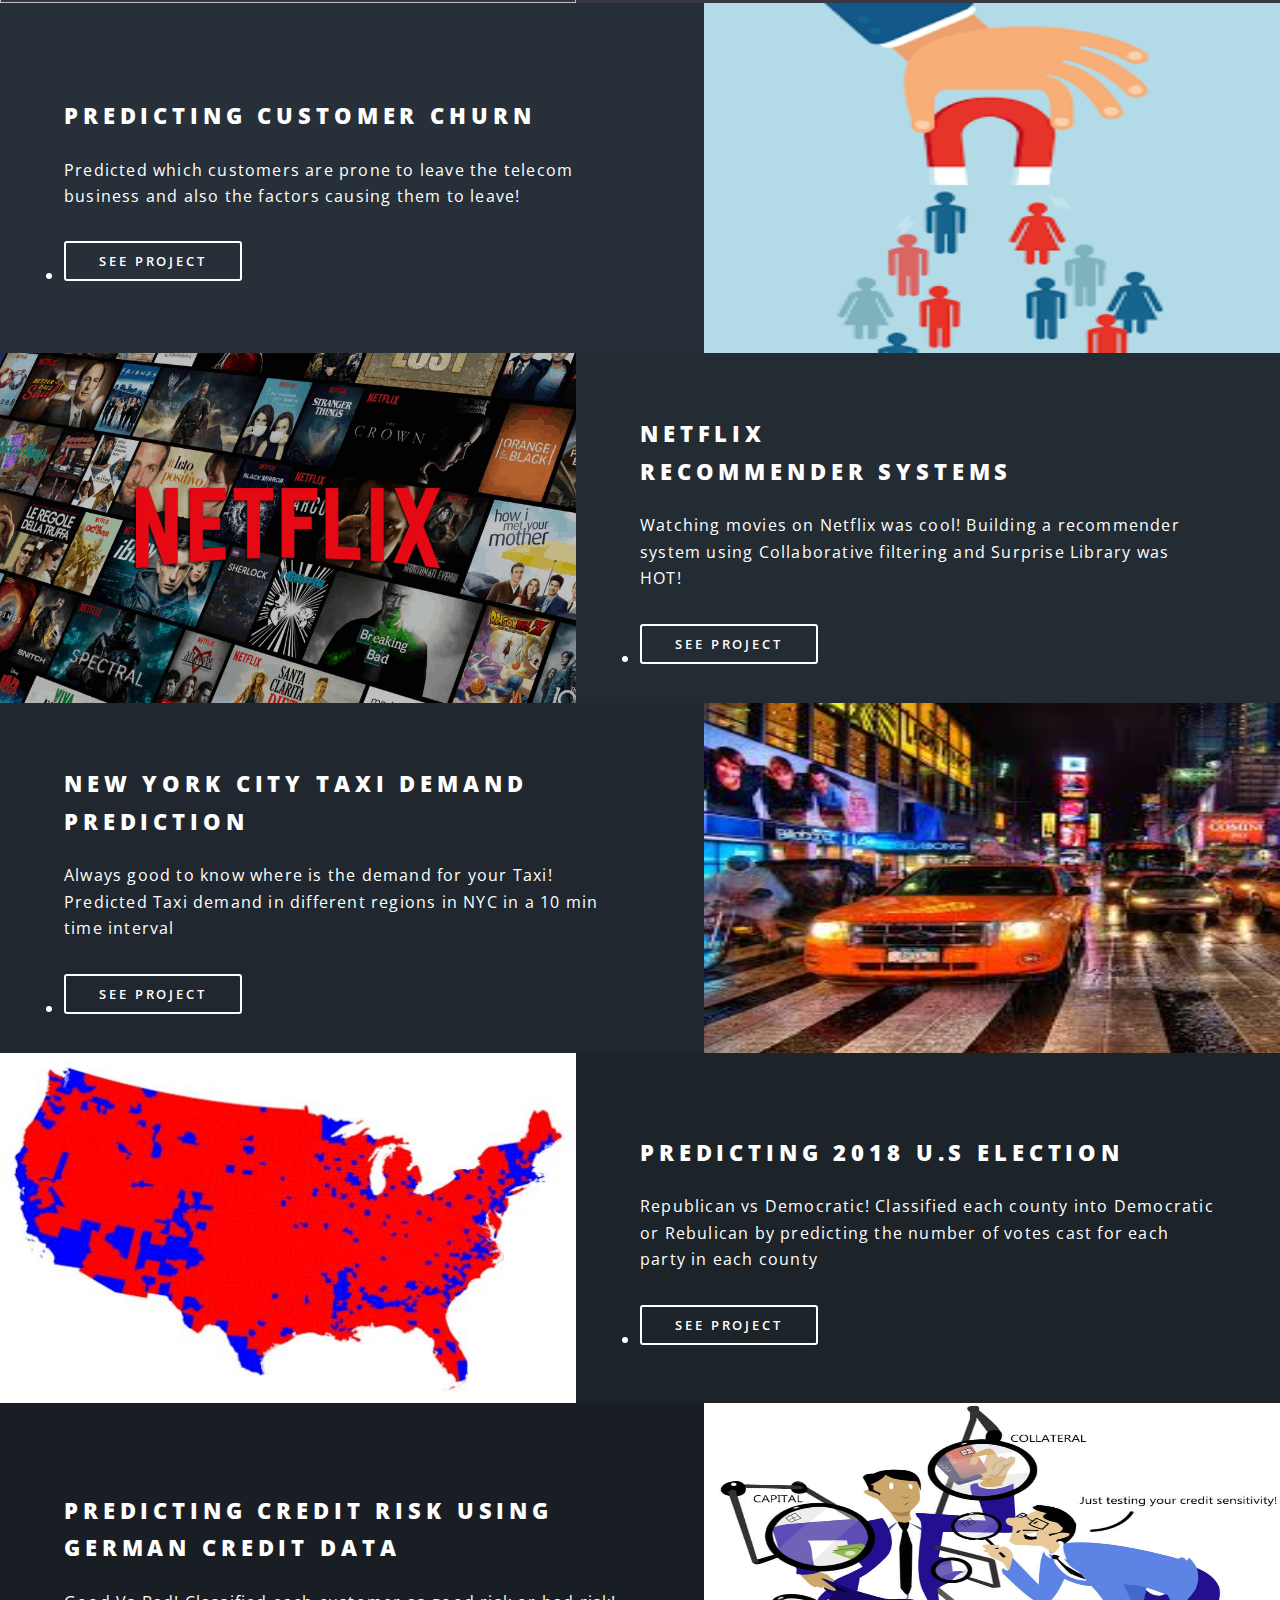
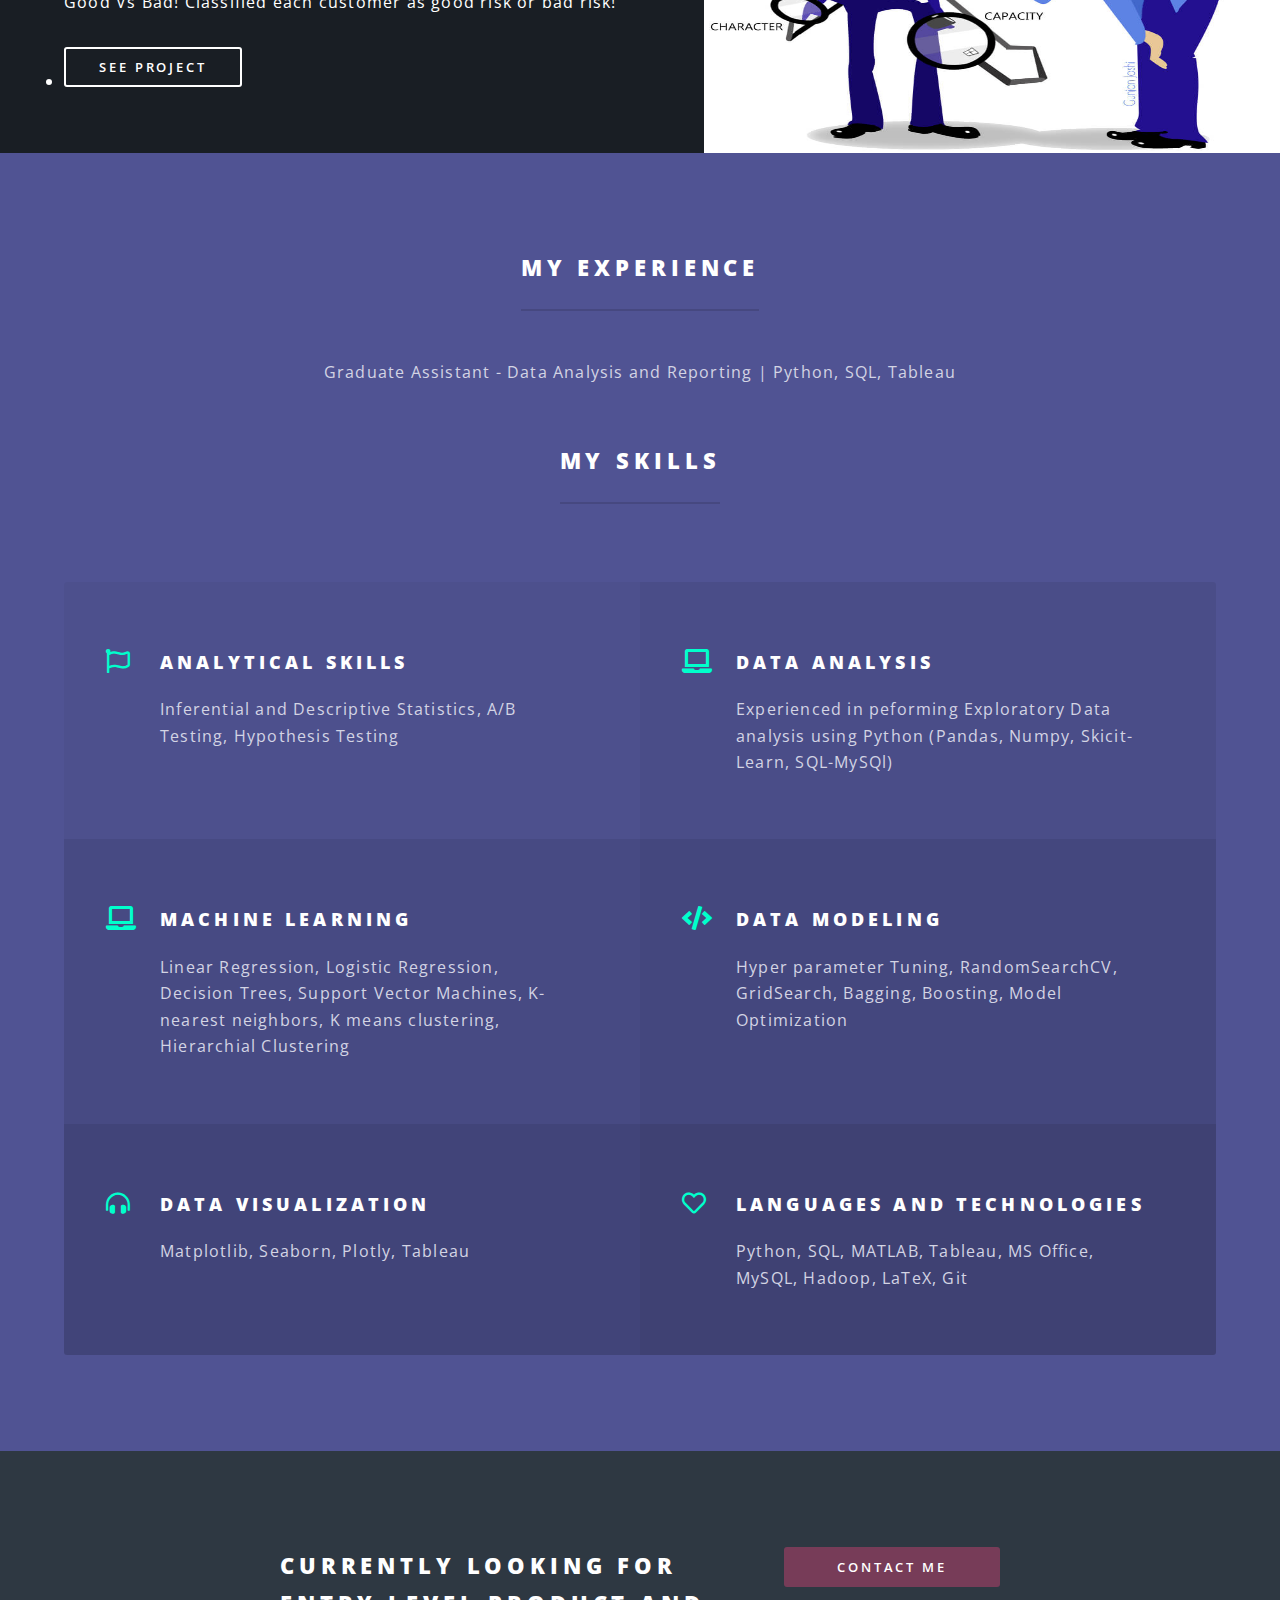
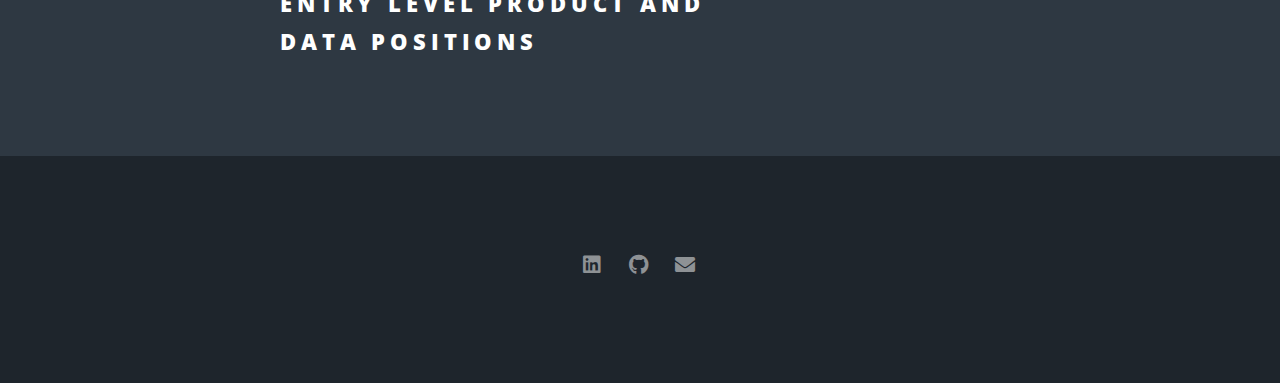
==== commit ba9b6999: "changed position looking statement" ====
--- a/index.html
+++ b/index.html
@@ -190,7 +190,7 @@
 					<section id="cta" class="wrapper style4">
 						<div class="inner">
 							<header>
-								<h2>Currently looking for Junior Data Science positions</h2>
+								<h2>Currently looking for Entry level Product and Data positions</h2>
 								<p></p>
 							</header>
 							<ul class="actions stacked">
